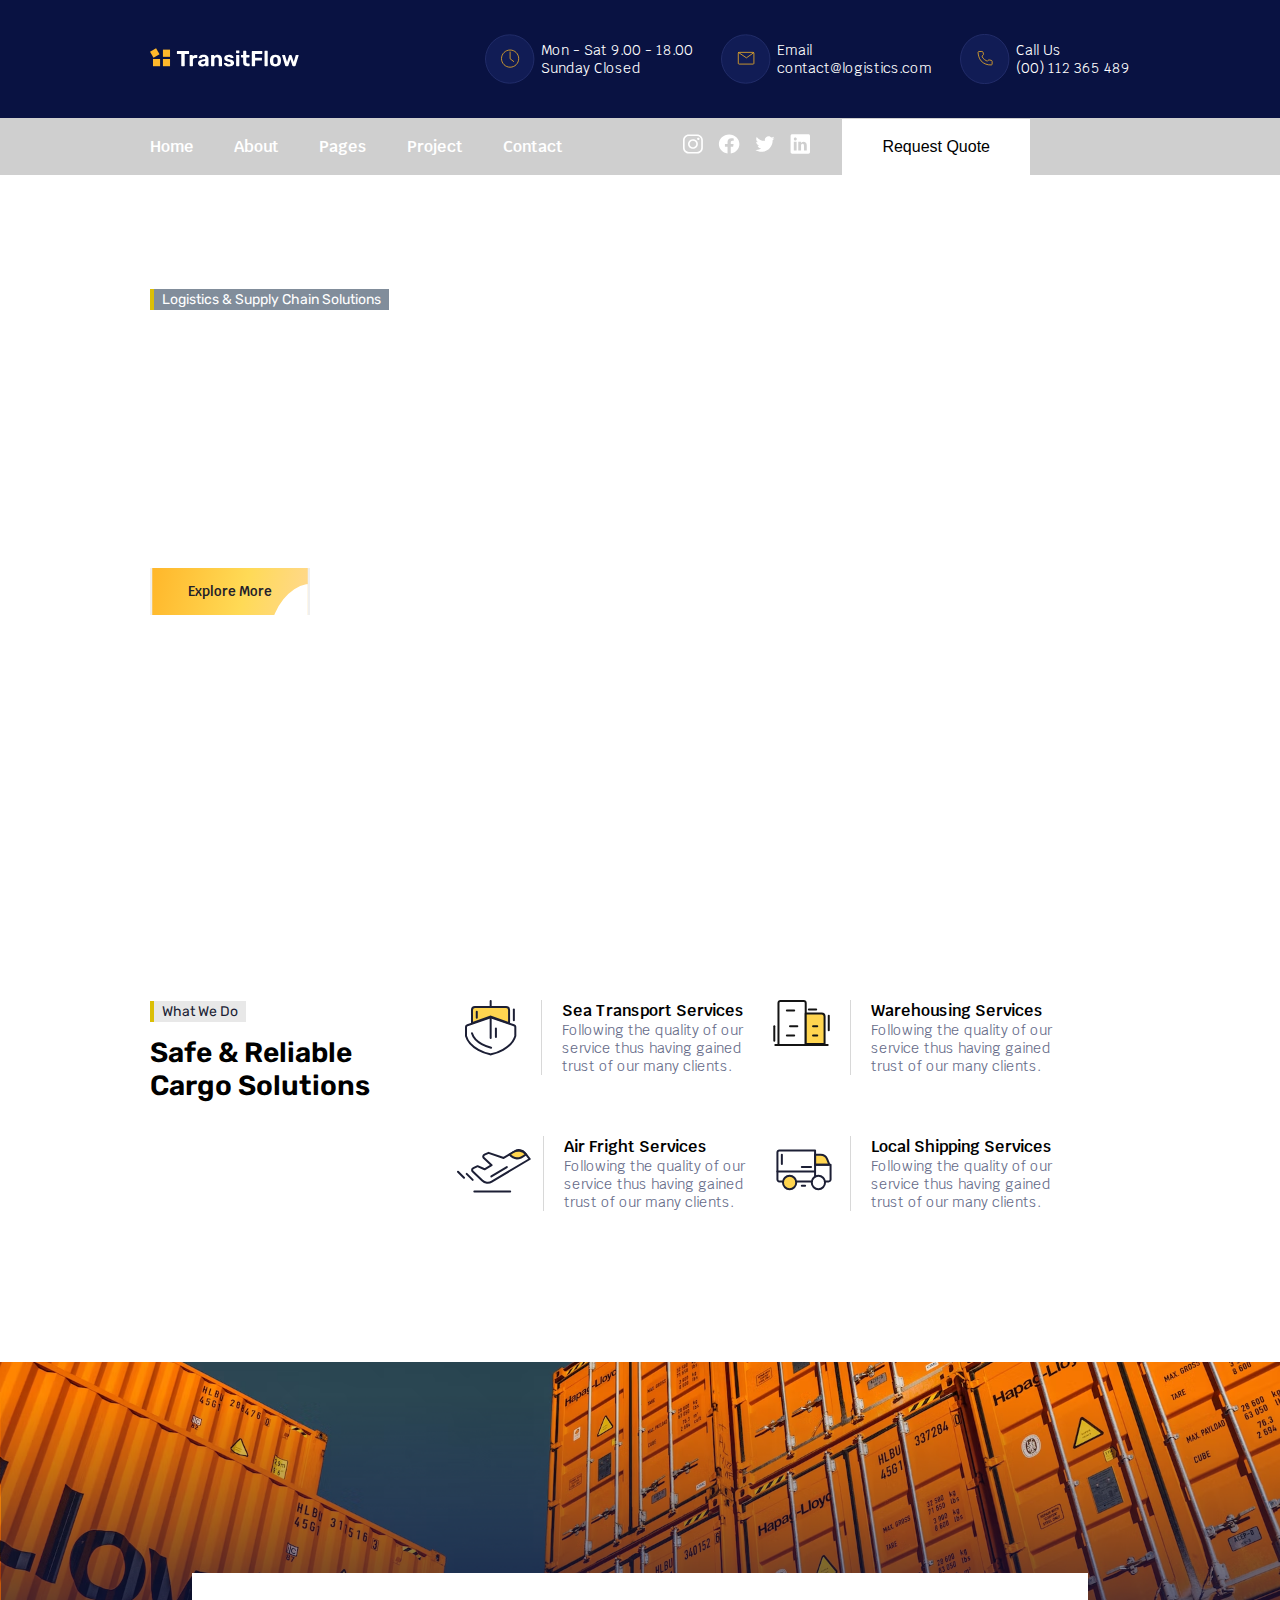
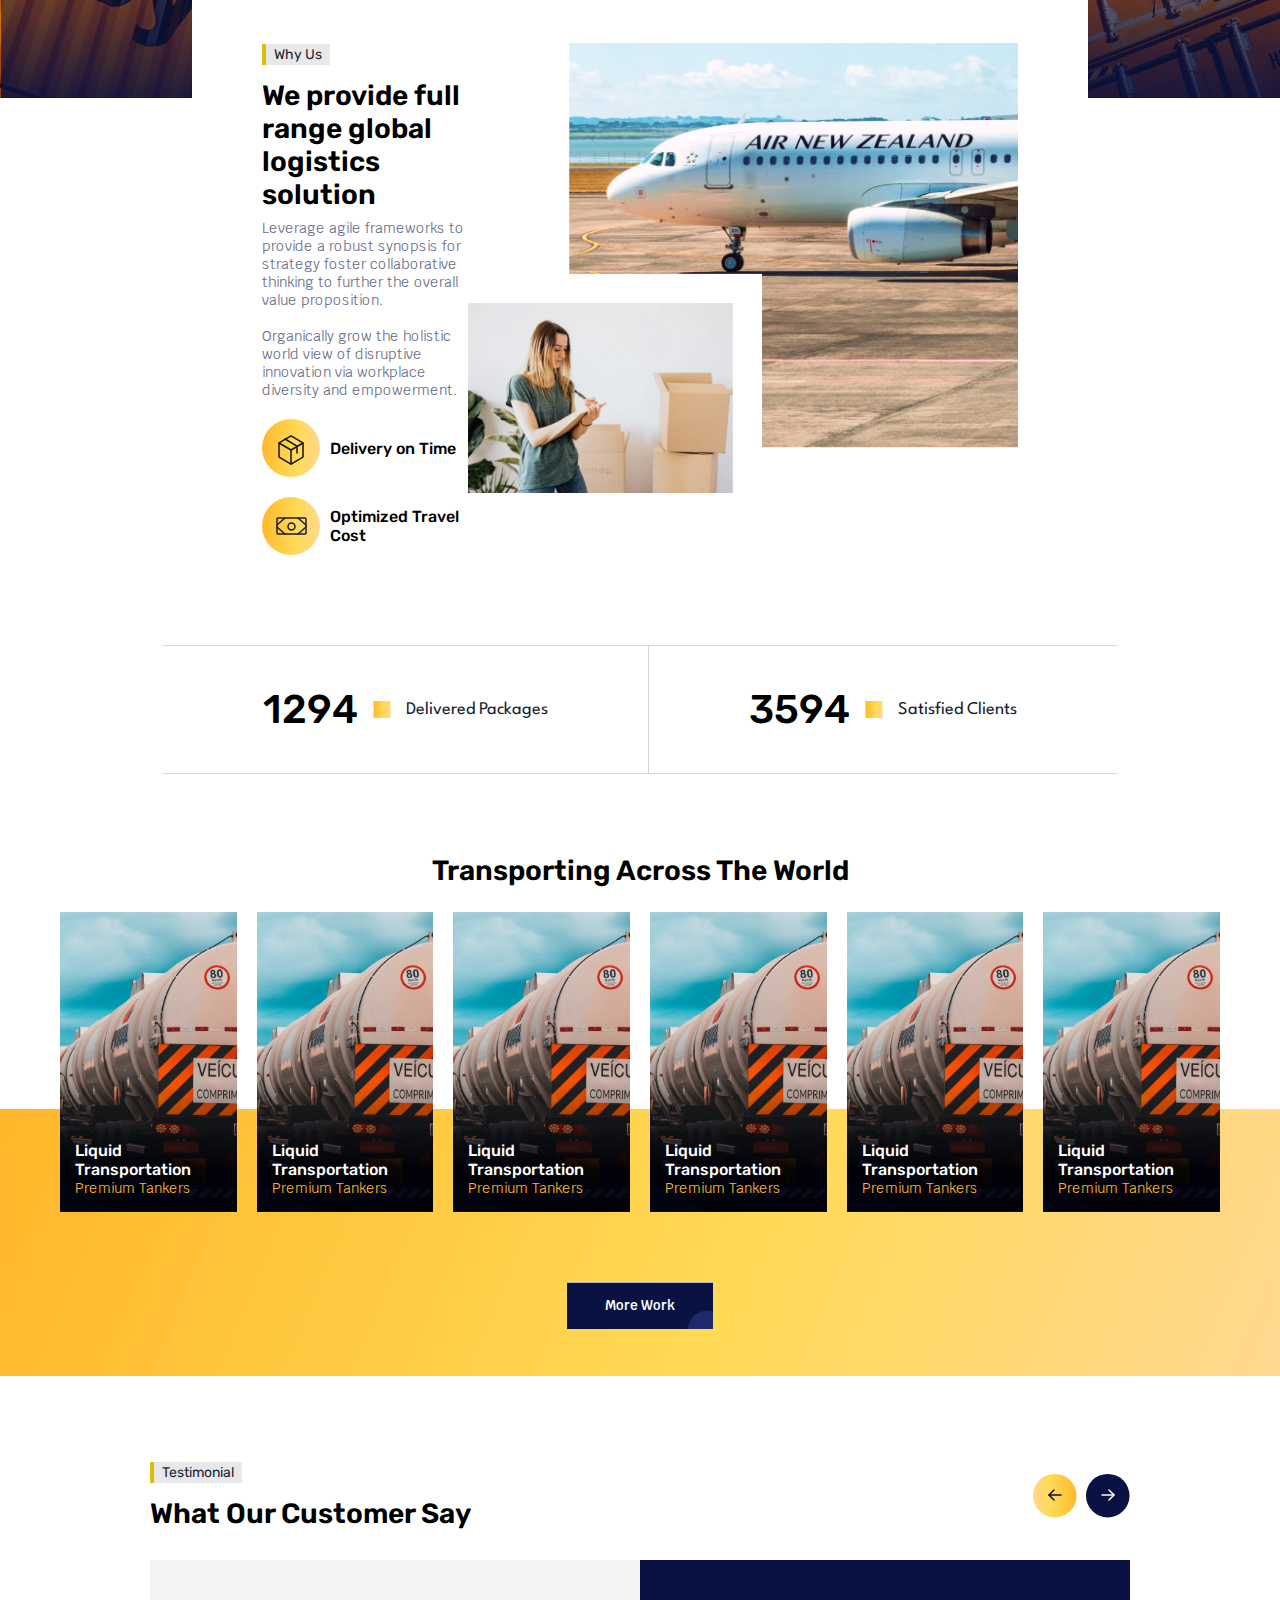
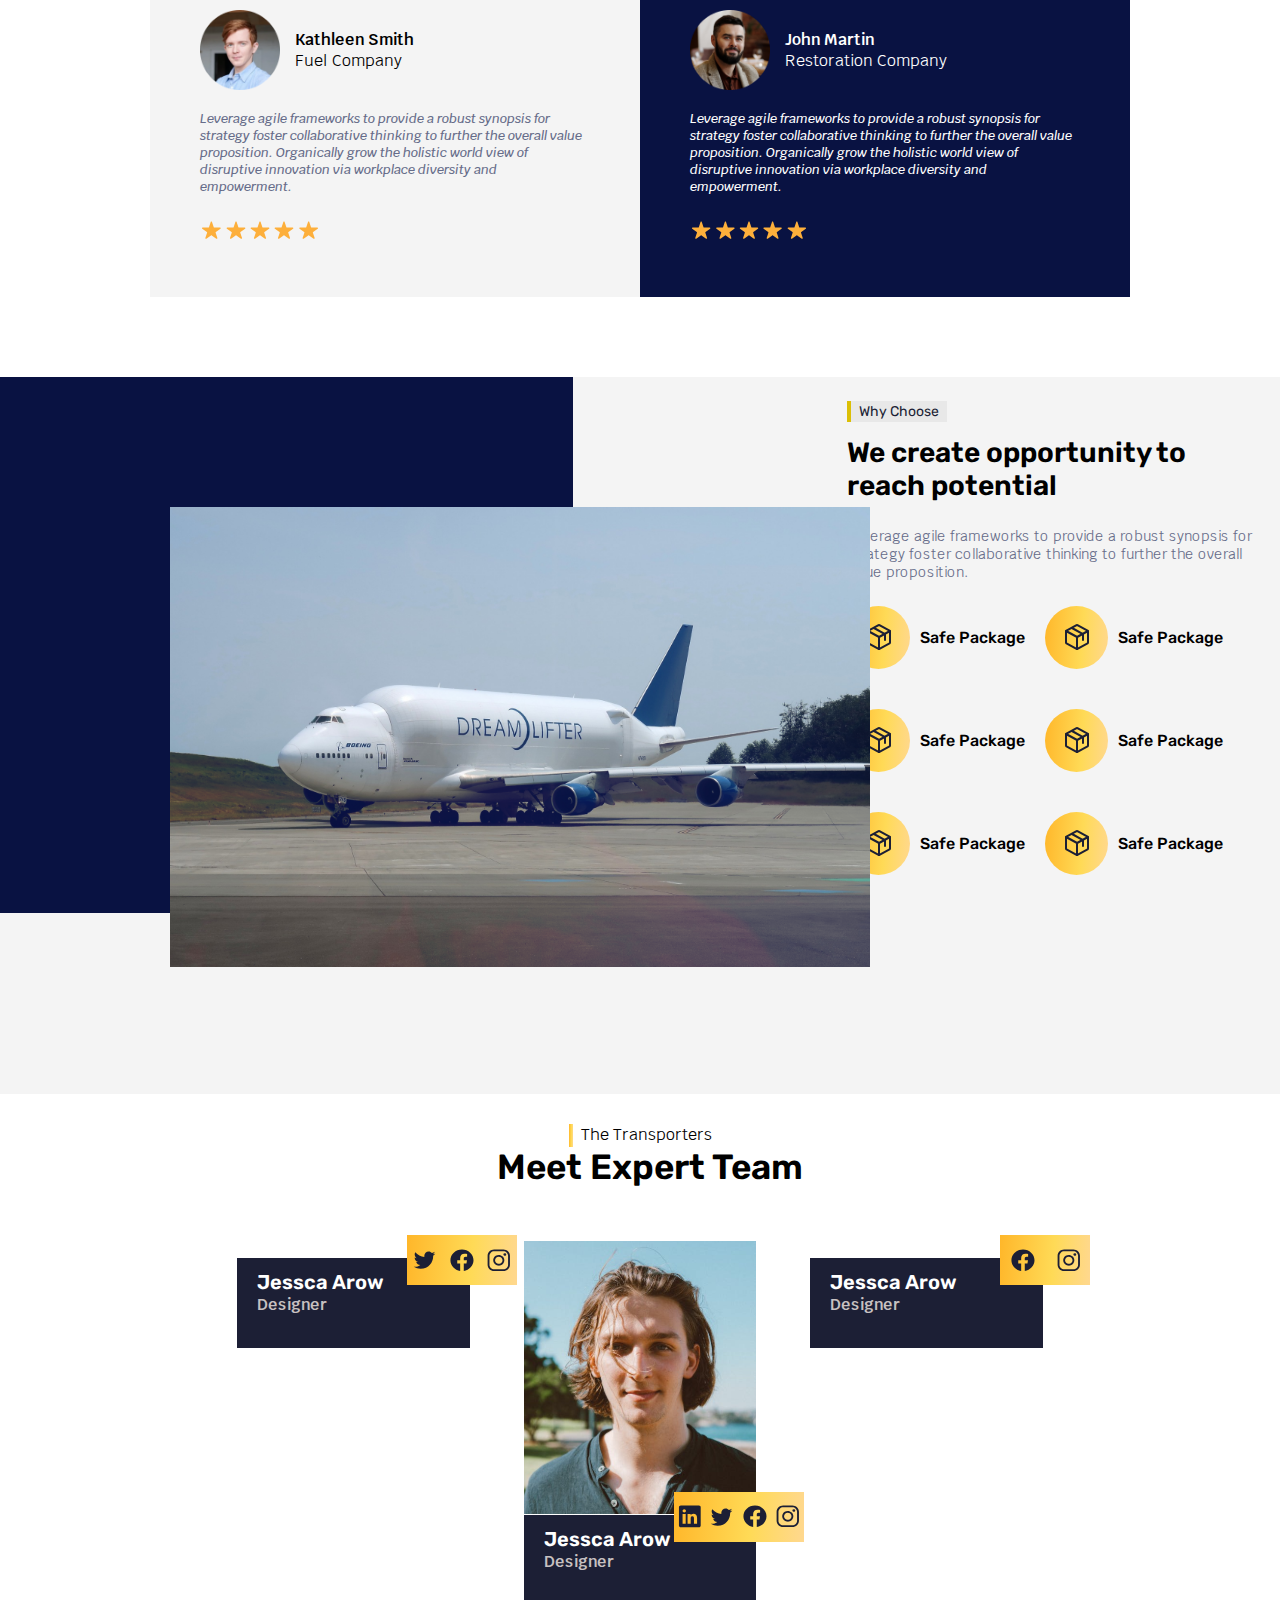
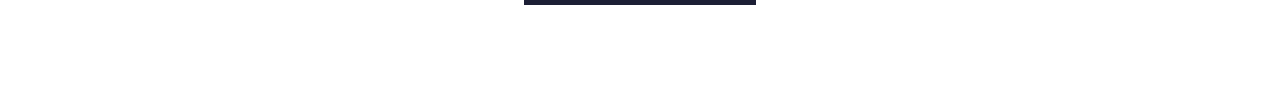
==== index.html @ 7dc68cf7 "Merge pull request #7 from sapayevf/sapayevf" ====
<!DOCTYPE html>
<html lang="en">
  <head>
    <meta charset="UTF-8" />
    <meta name="viewport" content="width=device-width, initial-scale=1.0" />
    <title>Transit Flow</title>
    <link rel="stylesheet" href="./styles/style.css" />
    <link rel="stylesheet" href="./styles/section-7.css" />
    <link
      rel="shortcut icon"
      href="../assets/icons/Logo_fav.svg"
      type="image/x-icon"
    />
  </head>
  <body>
    <header>
      <footer class="footer-1">
        <div class="container">
          <img width="150" src="./assets/images/Logo.svg" alt="" />
          <div class="footer-card">
            <div class="footer-card-item">
              <img width="50" src="./assets/icons/time_icon.svg" alt="" />
              <p class="primary-text">
                Mon - Sat 9.00 - 18.00 <br />
                Sunday Closed
              </p>
            </div>
            <div class="footer-card-item">
              <img width="50" src="./assets/icons/email_icon.svg" alt="" />
              <p class="primary-text">
                Email <br />
                contact@logistics.com
              </p>
            </div>
            <div class="footer-card-item">
              <img width="50" src="./assets/icons/tel_icon.svg" alt="" />
              <p class="primary-text">
                Call Us <br />
                (00) 112 365 489
              </p>
            </div>
          </div>
        </div>
      </footer>
    </header>
    <main>
      <section class="section-1">
        <footer class="footer-2">
          <div class="container">
            <nav>
              <a href="./index.html">Home</a>
              <a href="./pages/about.html">About</a>
              <a href="#">Pages</a>
              <a href="#">Project</a>
              <a href="#">Contact</a>
            </nav>
            <div class="nav-item">
              <div class="social-links">
                <a href=""><img src="./assets/icons/Instagram.svg" alt="" /></a>
                <a href=""><img src="./assets/icons/Facebook.svg" alt="" /></a>
                <a href=""><img src="./assets/icons/Twitter.svg" alt="" /></a>
                <a href=""><img src="./assets/icons/Linkdin.svg" alt="" /></a>
              </div>
              <button>Request Quote</button>
            </div>
          </div>
        </footer>
        <div class="container s1">
          <div class="title">
            <p class="s1-info">Logistics & Supply Chain Solutions</p>
            <h1>
              Your Gateway <br />
              to any Destination <br />
              in the World
            </h1>
            <p class="primary-text">
              In augue ligula, feugiat ut nulla consequat. Ut est lacus,
              molestie in arcu <br />
              no, iaculis vehicula ipsum. Nunc faucibus, nisl id dapibus
              finibus, enim <br />
              diam interdum nulla, sed laoreet risus lectus.
            </p>
            <button class="secondary-btn">Explore More</button>
          </div>
        </div>
      </section>
      <section class="section-2">
        <div class="container">
          <div class="s2-title">
            <p class="s1-info s2-info">What We Do</p>
            <h2>Safe & Reliable Cargo Solutions</h2>
          </div>
          <div class="s2-cards">
            <div class="s2-card">
              <img src="./assets/icons/ship.svg" alt="" />
              <div class="s2-card-title">
                <h4>Sea Transport Services</h4>
                <p style="color: #666c89" class="primary-text">
                  Following the quality of our service thus having gained trust
                  of our many clients.
                </p>
              </div>
            </div>
            <div class="s2-card">
              <img src="./assets/icons/services.svg" alt="" />
              <div class="s2-card-title">
                <h4>Warehousing Services</h4>
                <p style="color: #666c89" class="primary-text">
                  Following the quality of our service thus having gained trust
                  of our many clients.
                </p>
              </div>
            </div>
            <div style="gap: 10px" class="s2-card">
              <img src="./assets/icons/plan.svg" alt="" />
              <div class="s2-card-title">
                <h4>Air Fright Services</h4>
                <p style="color: #666c89" class="primary-text">
                  Following the quality of our service thus having gained trust
                  of our many clients.
                </p>
              </div>
            </div>
            <div class="s2-card">
              <img src="./assets/icons/gruz.svg" alt="" />
              <div class="s2-card-title">
                <h4>Local Shipping Services</h4>
                <p style="color: #666c89" class="primary-text">
                  Following the quality of our service thus having gained trust
                  of our many clients.
                </p>
              </div>
            </div>
          </div>
        </div>
      </section>
      <section class="section-3">
        <img class="s3-bgi" src="./assets/images/s3-bgi.png" alt="" /><br />
        <div class="s3-title">
          <div>
            <p class="s1-info s2-info">Why Us</p>
            <h2>We provide full range global logistics solution</h2>
            <p style="color: #666c89; margin-bottom: 20px" class="primary-text">
              Leverage agile frameworks to provide a robust synopsis for
              strategy foster collaborative thinking to further the overall
              value proposition. <br />
              <br />
              Organically grow the holistic world view of disruptive innovation
              via workplace diversity and empowerment.
            </p>
            <div class="s3-txt">
              <img src="./assets/icons/box.svg" alt="" />
              <p>Delivery on Time</p>
            </div>
            <div class="s3-txt">
              <img src="./assets/icons/money.svg" alt="" />
              <p>Optimized Travel Cost</p>
            </div>
          </div>
          <img width="550" src="./assets/images/s3-plane.png" alt="" />
        </div>
        <div class="clients">
          <div style="border-right: 1px solid #d4d4d4" class="clients-item">
            <h3>1294</h3>
            <img src="./assets/icons/Pattern.svg" alt="" />
            <p>Delivered Packages</p>
          </div>
          <div class="clients-item">
            <h3>3594</h3>
            <img src="./assets/icons/Pattern.svg" alt="" />
            <p>Satisfied Clients</p>
          </div>
        </div>
      </section>
      <section class="section-4">
        <h2 style="text-align: center; margin-bottom: 25px">
          Transporting Across The World
        </h2>
        <div class="s4-cards">
          <div class="from-pstn">
            <div class="s4-card">
              <h5>Liquid Transportation</h5>
              <p>Premium Tankers</p>
            </div>
          </div>
          <div class="from-pstn">
            <div class="s4-card">
              <h5>Liquid Transportation</h5>
              <p>Premium Tankers</p>
            </div>
          </div>
          <div class="from-pstn">
            <div class="s4-card">
              <h5>Liquid Transportation</h5>
              <p>Premium Tankers</p>
            </div>
          </div>
          <div class="from-pstn">
            <div class="s4-card">
              <h5>Liquid Transportation</h5>
              <p>Premium Tankers</p>
            </div>
          </div>
          <div class="from-pstn">
            <div class="s4-card">
              <h5>Liquid Transportation</h5>
              <p>Premium Tankers</p>
            </div>
          </div>
          <div class="from-pstn">
            <div class="s4-card">
              <h5>Liquid Transportation</h5>
              <p>Premium Tankers</p>
            </div>
          </div>
        </div>
        <button class="secondary-btn">More Work</button>
        <img class="s4-bgi" src="./assets/images/s4-bgi.svg" alt="" />
      </section>
      <section class="section-5">
        <div class="container">
          <div class="s5-title">
            <div>
              <p class="s1-info s2-info">Testimonial</p>
              <h2>What Our Customer Say</h2>
            </div>
            <img src="./assets/images/Aerrow.svg" alt="" />
          </div>
          <div class="s5-cards">
            <div style="background-color: #f4f4f4" class="s5-card">
              <div class="s5-card-title">
                <div class="s5-card-title-img">
                  <img width="80" src="./assets/images/kathleen.png" alt="" />
                  <div>
                    <h4>Kathleen Smith</h4>
                    <p>Fuel Company</p>
                  </div>
                </div>
              </div>
              <p class="s5-text">
                Leverage agile frameworks to provide a robust synopsis for
                strategy foster collaborative thinking to further the overall
                value proposition. Organically grow the holistic world view of
                disruptive innovation via workplace diversity and empowerment.
              </p>
              <img width="120" src="./assets/icons/Star.svg" alt="" />
            </div>
            <div style="color: #fff" class="s5-card">
              <div class="s5-card-title">
                <div class="s5-card-title-img">
                  <img width="80" src="./assets/images/john.png" alt="" />
                  <div>
                    <h4>John Martin</h4>
                    <p>Restoration Company</p>
                  </div>
                </div>
              </div>
              <p style="color: #fff" class="s5-text">
                Leverage agile frameworks to provide a robust synopsis for
                strategy foster collaborative thinking to further the overall
                value proposition. Organically grow the holistic world view of
                disruptive innovation via workplace diversity and empowerment.
              </p>
              <img width="118" src="./assets/icons/Star.svg" alt="" />
            </div>
          </div>
        </div>
      </section>
      <section class="section-6">
        <div class="containerr">
          <div class="s6-imgs">
            <img
              width="165%"
              height="100%"
              src="./assets/images/s5-bg.svg"
              alt=""
            />
            <img
              class="s6-plane"
              width="700"
              src="./assets/images/s5-plane.png"
              alt=""
            />
          </div>
          <div class="s6-title">
            <p class="s1-info s2-info">Why Choose</p>
            <h2>
              We create opportunity to <br />
              reach potential
            </h2>
            <p class="primary-text">
              Leverage agile frameworks to provide a robust synopsis for <br />
              strategy foster collaborative thinking to further the overall
              value proposition.
            </p>
            <div class="s6-icons">
              <div class="s3-txt">
                <img src="./assets/icons/package.svg" alt="" />
                <p>Safe Package</p>
              </div>
              <div class="s3-txt">
                <img src="./assets/icons/package.svg" alt="" />
                <p>Safe Package</p>
              </div>
              <div class="s3-txt">
                <img src="./assets/icons/package.svg" alt="" />
                <p>Safe Package</p>
              </div>
              <div class="s3-txt">
                <img src="./assets/icons/package.svg" alt="" />
                <p>Safe Package</p>
              </div>
              <div class="s3-txt">
                <img src="./assets/icons/package.svg" alt="" />
                <p>Safe Package</p>
              </div>
              <div class="s3-txt">
                <img src="./assets/icons/package.svg" alt="" />
                <p>Safe Package</p>
              </div>
            </div>
          </div>
        </div>
      </section>
      <section class="section-7">
        <div class="Team">
          <div class="navv-2">
            <img src="../assets/images/Pattern.svg" alt="" />
            <p class="van">The Transporters</p>
          </div>
          <div class="team">
            <b>Meet Expert Team</b>
          </div>
          <div class="team-1">
            <div class="team-2">
              <div class="team-3">
                <img src="../assets/images/jes-0.svg" alt="" />
              </div>
              <div class="team-4">
                <div class="team-5">
                  <h2 style="font-size: 20px">Jessca Arow</h2>
                  <b>Designer</b>
                </div>
                <div class="team-6">
                  <img src="../assets/images/jes-1.svg" alt="" />
                  <img src="../assets/images/jes-2.svg" alt="" />
                  <img src="../assets/images/jes-3.svg" alt="" />
                </div>
              </div>
            </div>
            <div class="team-2">
              <div class="team-3">
                <img src="../assets/images/Image-9.svg" alt="" />
              </div>
              <div class="team-4">
                <div class="team-5">
                  <h2 style="font-size: 20px">Jessca Arow</h2>
                  <b>Designer</b>
                </div>
                <div class="team-7">
                  <img src="../assets/images/In-0.svg" alt="" />
                  <img src="../assets/images/jes-1.svg" alt="" />
                  <img src="../assets/images/jes-2.svg" alt="" />
                  <img src="../assets/images/jes-3.svg" alt="" />
                </div>
              </div>
            </div>
            <div class="team-2">
              <div class="team-3">
                <img src="../assets/images/Photo-11.svg" alt="" />
              </div>
              <div class="team-4">
                <div class="team-5">
                  <h2 style="font-size: 20px">Jessca Arow</h2>
                  <b>Designer</b>
                </div>
                <div class="team-8">
                  <img src="../assets/images/jes-2.svg" alt="" />
                  <img src="../assets/images/jes-3.svg" alt="" />
                </div>
              </div>
            </div>
          </div>
        </div>
      </section>
    </main>
  </body>
</html>
---- styles/style.css ----
@import url(../styles/font.css);

:root {
    --footer-color: #091242;
    --primary-text : #fff;
}

* {
    padding: 0;
    margin: 0;
    box-sizing: border-box;
    text-decoration: none;
}

body {
    font-family: "Krub";
    font-weight: 400;
}

.container {
    max-width: 980px;
    margin: 0 auto;
}

.footer-1{
    padding: 34px 0;
    background-color: var(--footer-color);
}

.footer-1 .container {
    display: flex;
    align-items: center;
    justify-content: space-between;

}

.footer-card {
    display: flex;
    align-items: center;
    gap: 28px;
}

.footer-card-item {
    display: flex;
    align-items: center;
    gap: 6px;
}

.primary-text {
    color: var(--primary-text);
    font-size: 14px;
}

.section-1 {
    position: relative;
    height: calc(100vh - 118px);
    background-image: url(../assets/images/section1-bgi.png);
    background-position: center;
    background-size: cover;
    margin-bottom: 100px;
}

.footer-2 {
    position: relative;
    background-color: rgba(0, 0, 0, 0.188);
    padding: 18px 0;
}

.footer-2 .container {
    display: flex;
    align-items: center;
    justify-content: space-between;
}

nav {
    display: flex;
    align-items: center;
    gap: 40px;
}

nav a {
    font-weight: 600;
    font-size: 16px;
    color: var(--primary-text);
    transition: all 0.3s ease;
    cursor: pointer;
}

nav a:hover {
    color: var(--footer-color);
    transform: scale(1.05);
}

.nav-item {
    display: flex;
    align-items: center;
    gap: 30px;
}

.social-links {
    position: absolute;
    right: 470px;
    display: flex;
    align-items: center;
    gap: 15px;
}

.nav-item button {
    position: absolute;
    right: 250px;
    padding:19px 40px;
    border: none;
    background-color: #fff;
    cursor: pointer;
    font-size: 16px;
    font-weight:500;
}

.section-1 .title {
    position: absolute;
    top: 170px;
}

.s1-info {
    display: inline;
    padding: 2px 8px;
    border-left: 4px solid  #dbbf06;
    color: #fff;
    background: rgba(4, 28, 55, 0.5);
    font-family: "Rubik";
    font-weight: 400;
    font-size: 14px;
    margin-bottom: 8px;
}

h1 {
    color: #fff;
    font-family: "Rubik";
    font-weight: 700;
    font-size: 50px;
    margin-bottom: 5px;
}

.section-1 .primary-text {
    margin-bottom: 20px;
}
.secondary-btn {
    padding: auto;
    padding: 15px 38px;
    border: none;
    background-image: url(../assets/icons/bgc-btn.svg);
    background-position: center;
    background-size: cover;
    font-family: "Krub";
    font-weight: 600;
    color: #23212A;
    cursor: pointer;
}

.section-2 {
    margin-bottom: 100px;
}

.section-2 .container {
    display: flex;
    align-items: start;
    gap: 80px;
}

.s2-title {
    width: 90%;
}

.s2-cards {
    display: flex;
    align-items: start;
    flex-wrap: wrap;
    gap: 20px;
}

.s2-card {
    display: flex;
    align-items: start;
    width: 44%;
}

.s2-card-title {
    border-left: 1px solid #D8D8D8;
    padding-left: 20px;
}

.s2-info {
    background-color: #E8E8E8;
    color: #1C1F35;
    margin-bottom: 15px;
}
h2 {
    font-family: "Rubik";
    font-weight: 600;
    font-size: 28px;
    margin-top: 15px;
}

.s3-title h2 {
    margin-bottom: 8px;
}

.section-3 {
    margin-bottom: 80px;
}

.s3-bgi {
    width: 100%;
    z-index: -99;
    position: relative;
}

.section-3 .s2-info {
    display: inline;
}

.s3-title {
    position: relative;
    background-color: #ffffff;
    padding: 70px;
    display: flex;
    align-items: start;
    width: 70%;
    margin: 0 auto;
    margin-top: -130px;
    z-index: 1;
}

.s3-txt {
    display: flex;
    align-items: center;
    gap: 10px;
    margin-bottom: 20px;
}

.s3-txt p {
    font-family: "Rubik";
    font-weight: 500;
}

.clients {
    display: flex;
    align-items: center;
    justify-content: center;
    margin: 0 auto;
}

.clients-item {
    border-top: 1px solid #D4D4D4;
    border-bottom: 1px solid #D4D4D4;
    padding: 40px 100px;
    display: flex;
    align-items: center;
    gap: 15px;
}

.clients-item h3 {
    font-size: 40px;
    font-family: "Rubik";
    font-weight: 500;
}

.clients-item p {
    font-family: "League Spartan";
    font-size: 18px;
    color: #1C1F35;
}

.s4-cards {
    margin: 0 auto;
    padding: 0 60px;
    display: flex;
    align-items: center;
    gap: 20px;
    margin-bottom: 70px;
}

.from-pstn {
    width: 20%;
    position: relative;
}

.s4-card {
    padding: 15px;
    display: flex;
    flex-direction: column;
    justify-content: end;
    height: 300px;
    background-image: url(../assets/images/liquid.png);
    background-position: center;
    background-size: cover;
    transition: all 0.3s ease;
}

.s4-card:hover {
    transform: scale(1.07);
}

.s4-card h5 {
    color: white;
    font-family: "Rubik";
    font-size: 16px;
    font-weight: 500;
}

.s4-card p{
    color: #FFB629;
    font-size: 14px;
}

.section-4 button {
    display: block;
    position: relative;
    margin: 0 auto;
    z-index: 2;
    border: none;
    background-image: url(../assets/icons/blue-bg.svg);
    color: white;
    margin-bottom: -220px;
}

.s4-bgi {
    width: 100%;
    z-index: -1;
}

.section-5 {
    margin:80px 0;
}

.s5-title {
    display: flex;
    justify-content: space-between;
    margin-bottom: 30px;
}

.s5-cards {
    display: flex;
    align-items: center;
}

.s5-card {
    width: 50%;
    padding: 50px;
    background-color: #091242;
}

.s5-card-title-img {
    display: flex;
    align-items: center;
    gap: 15px;
    margin-bottom: 20px;
}

.s5-text {
    font-family: "Krub Italic";
    font-weight: 500;
    color: #666C89;
    font-size: 13px;
    margin-bottom: 25px;
}

.section-6 {
    position: relative;
    background-color: #f4f4f4;
    height: 717px;
}

.containerr {
    display: flex;
    align-items: center;
    justify-content: space-between;
    gap: 500px;
}

.s6-plane {
    position: absolute;
    top: 130px;
    left: 170px;
}

.s6-title {
    margin-right: 10px;
}

.section-6 h2 {
    margin-bottom: 25px;
}

.section-6 .primary-text {
    color: #666C89;
    margin-bottom: 25px;
}

.s6-icons {
    display: flex;
    align-items: center;
    flex-wrap: wrap;
    gap: 20px;
}
---- styles/section-7.css ----
.our img{
    width: 400px;
height: 420px;
left: -270px;
gap: 0px;
opacity: 0px;

}
.Ourr{
    width:374px;

margin-top: -10px;
gap: 35px;


}
.our-1{
    position: absolute;
    z-index: 1;
    margin-top: -207.5px;
    margin-left: 265px;
}
.our-1 img{
    
height: 128px;
top: 273px;
left: 232px;

gap: 0px;
opacity: 0px;

}
.our-2{
    position: absolute;
    z-index: 2;
    margin-top: -180px;
    margin-left: 279px;
}
.our-2 img{
    height:118px ;
}
.nav-3 b{
    font-family: Rubik;
font-size: 25px;
font-weight: 600;
line-height: 41.48px;
text-align: center;
color: rgba(28, 31, 53, 1);
}
.nav-3 p{
    font-family: Krub;
font-size: 14px;
color: rgba(102, 108, 137, 1);
font-weight: 500;
line-height: 24.24px;
text-align: left;

}
.nav-5{
    display: flex;
    align-items: center;
    justify-content: space-between;
}
.nav-5 button:hover{
    color: rgb(9, 22, 18);
    background-color: rgb(222, 232, 233);
    transition: all 0.4s;
}
.nav-5 button{
    padding: 10px 16px;
    border:  none;
    color:rgb(9, 12, 39);
    font-size: 15px;
    background-color: rgba(244, 244, 244, 1);
    cursor: pointer;
}
.Btn button{
    background-color: rgba(255, 184, 43, 1);
    cursor: pointer;
    color: rgba(255, 255, 255, 1);
}
.Btn button:hover{
      color: rgb(9, 22, 18);
    background-color: rgb(222, 232, 233);
    transition: all 0.4s;
}
.nav-4 p{
    font-size: 14px;
    color: rgba(102, 108, 137, 1);
}
.but button{
padding: 12px 25px;
border: none;
cursor: pointer;
margin-top: 20px;
background-color: rgba(31, 42, 105, 1);
color: rgba(255, 255, 255, 1);
}
.but button:hover{
    color: rgb(9, 22, 18);
    background-color: rgb(222, 232, 233);
    transition: all 0.4s;   
}
.service{
  
    width:55%;
    height: 80%;
    
}
.ser{
    display: flex;
    flex-direction: column;
    align-items: center;
    justify-content: center;
}
.navv-2{
    display: flex;
    gap: 8px;
}
.ser-1 b{
    font-family: Rubik;
font-size: 35px;
font-weight: 600;
line-height: 41.48px;
text-align: center;

}
.transport{
    display:flex;
    flex-wrap: wrap;
    align-items: center;
    justify-content: center;
   column-gap: 100px;
   row-gap: 20px;
    grid-template-columns: auto, auto, auto;
    width: 100%;
    height: 300px;
    margin-top: 25px;
   
}
.air{
    width:200px;
height:153px;



}
.air img{
    width: 49px;
height: 56px;
gap: 0px;
opacity: 0px;

}
.airr b{
    color: rgba(28, 31, 53, 1);
}
.airr p{
    margin-top: 5px;
    color: rgba(102, 108, 137, 1);
}
.Transport button{
    padding: 12px 25px;
    border: none;
   background-color: rgba(31, 42, 105, 1);
    color: rgba(255, 255, 255, 1);
  margin-top: -20px;
  cursor: pointer;
   
}
.Transport button:hover{
    color: rgb(9, 22, 18);
    background-color: rgb(222, 232, 233);
    transition: all 0.4s;   
}  

.section-7{
    display: flex;
    align-items: center;
    justify-content: center;
    width: 100vw;
    height: 600px;
    
}
.Team{
    display: flex;
    flex-direction: column;
   align-items: center;
    width: 70%;
    height: 90%;
    
}
.team b{
    font-family: Rubik;
font-size: 35px;
font-weight: 600;
line-height: 41.48px;
text-align: center;
margin-left: 20px;
}
.team-1{
    display: flex;
    align-items: center;
    justify-content: center;
    margin-top: 30px;
    gap: 54px;
    width: 100%;
    height: 100%;
}
.team-2{
    width: 26%;
    height: 90%;
    
}
.team-3 img{
    width: 100%;
   
}
.team-4{
    width: 100%;
    height: 10vh;
    margin-top: -4px;
    background-color: rgba(28, 31, 53, 1);
}
.team-5{
    margin-left: 20px;
    display: flex;
    flex-direction: column;

}
.team-5 h2{
    margin-top: 12px;
    color: rgba(255, 255, 255, 1);
}
.team-5 b{
  color: rgb(199, 193, 193);
}
.team-6{
    width: 110px;
    height: 50px;
    background: linear-gradient(94.06deg, #FFB629 -1.21%, #FFDA56 58.66%, #FFD7A6 116.84%);
position: absolute;
margin-top: -80px;
margin-left: 170px;
}
.team-6{
    display: flex;
    align-items: center;
    justify-content: space-around;
}
.team-7{
    display: flex;
    align-items: center;
    justify-content: space-around;
    width: 130px;
    position: absolute;
    margin-top: -80px;
    margin-left: 150px;
    height: 50px;
    background: linear-gradient(94.06deg, #FFB629 -1.21%, #FFDA56 58.66%, #FFD7A6 116.84%);
}
.team-8{
    display: flex;
    align-items: center;
    justify-content: space-around;
    width: 90px;
    position: absolute;
    margin-top: -80px;
    margin-left: 190px;
    height: 50px;
    background: linear-gradient(94.06deg, #FFB629 -1.21%, #FFDA56 58.66%, #FFD7A6 116.84%);
}

.Say{
    width: 50%;
    height: 80%;
    
}
.say{
    width: 100%;
    height: 70px;
   
}
.sayy{
    margin-top: 10px;
    display: flex;
    align-items: center;
    justify-content: space-between;
}
.sayy-0{
    display: flex;
    align-items: center;
    justify-content: center;
    column-gap: 5px;
    width: 70px;
    height: 40px;
   position: absolute;
   right:23.7%;
}
.sayy-1{
    display: flex;
    align-items: center;
    justify-content: center;
    width: 25px;
    height: 25px;
    border-radius: 50%;
    background: linear-gradient(94.06deg, #FFB629 -1.21%, #FFDA56 58.66%, #FFD7A6 116.84%);
    cursor: pointer;

}
.sayy-1 img{
    width: 40%;
    height: 40%;

}
.sayy-2 img{
    width: 40%;
    height: 40%;
}
.sayy-2{
    display: flex;
    align-items: center;
    justify-content: center;
    width: 25px;
    height: 25px;
    border-radius: 50%;
    cursor: pointer;
    background-color: rgba(9, 18, 66, 1);  
}
.sayy b{
    font-family: Rubik;
font-size: 35px;
font-weight: 600;
line-height: 41.48px;
text-align: left;
margin-top: 16px;

}
.say-1{
    display: flex;
    width: 100%;
    height: 75%;
   
    margin-top: 35px;
}
.say-2{
    width: 50%;
    display: flex;
    align-items: center;
    justify-content: center;
    height: 100%;
    
}
.say-3{
    width: 50%;
    height: 100%;
    
    background-color: rgba(9, 18, 66, 1);
}
.Fuel{
    width:90%;
    height: 90%;
    
}
.fuel{
    display: flex;
    align-items: center;
    justify-content: center;
    margin-top: 19px;
    
}
.fuel-1{
    display: flex;
    align-items: center;
    justify-content: space-between;
    gap: 10px;
    
}
.fuell{
    width: 90%;
   height: 240px;
    
}
.fuel-2{
    display: flex;
    flex-direction: column;
    margin-top: 3px;
    margin-left: -25px;
}
.fuep b{
 color: rgba(255, 255, 255, 1);
}
.fuel-3{
    display: flex;
    align-items: center;
    justify-content: center;
    width: 50px;
    height: 50px;
    
    border-radius: 50%;
    background: linear-gradient(94.06deg, #FFB629 -1.21%, #FFDA56 58.66%, #FFD7A6 116.84%);

}
.fu{
    margin-top: 10px;
    width: 100%;
}
.fuu{
    margin-top: 16px;
}
.say-3{
    display: flex;
    align-items: center;
    justify-content: center;
}
.feup b{
    color: rgba(255, 255, 255, 1);
}
.fuel h2{
    font-family: Krub;
font-size: 16px;
font-weight: 500;
line-height: 24.24px;
text-align: left;

    color: rgba(255, 255, 255, 1);
}
.foot p{
    color: rgba(255, 255, 255, 1);
}
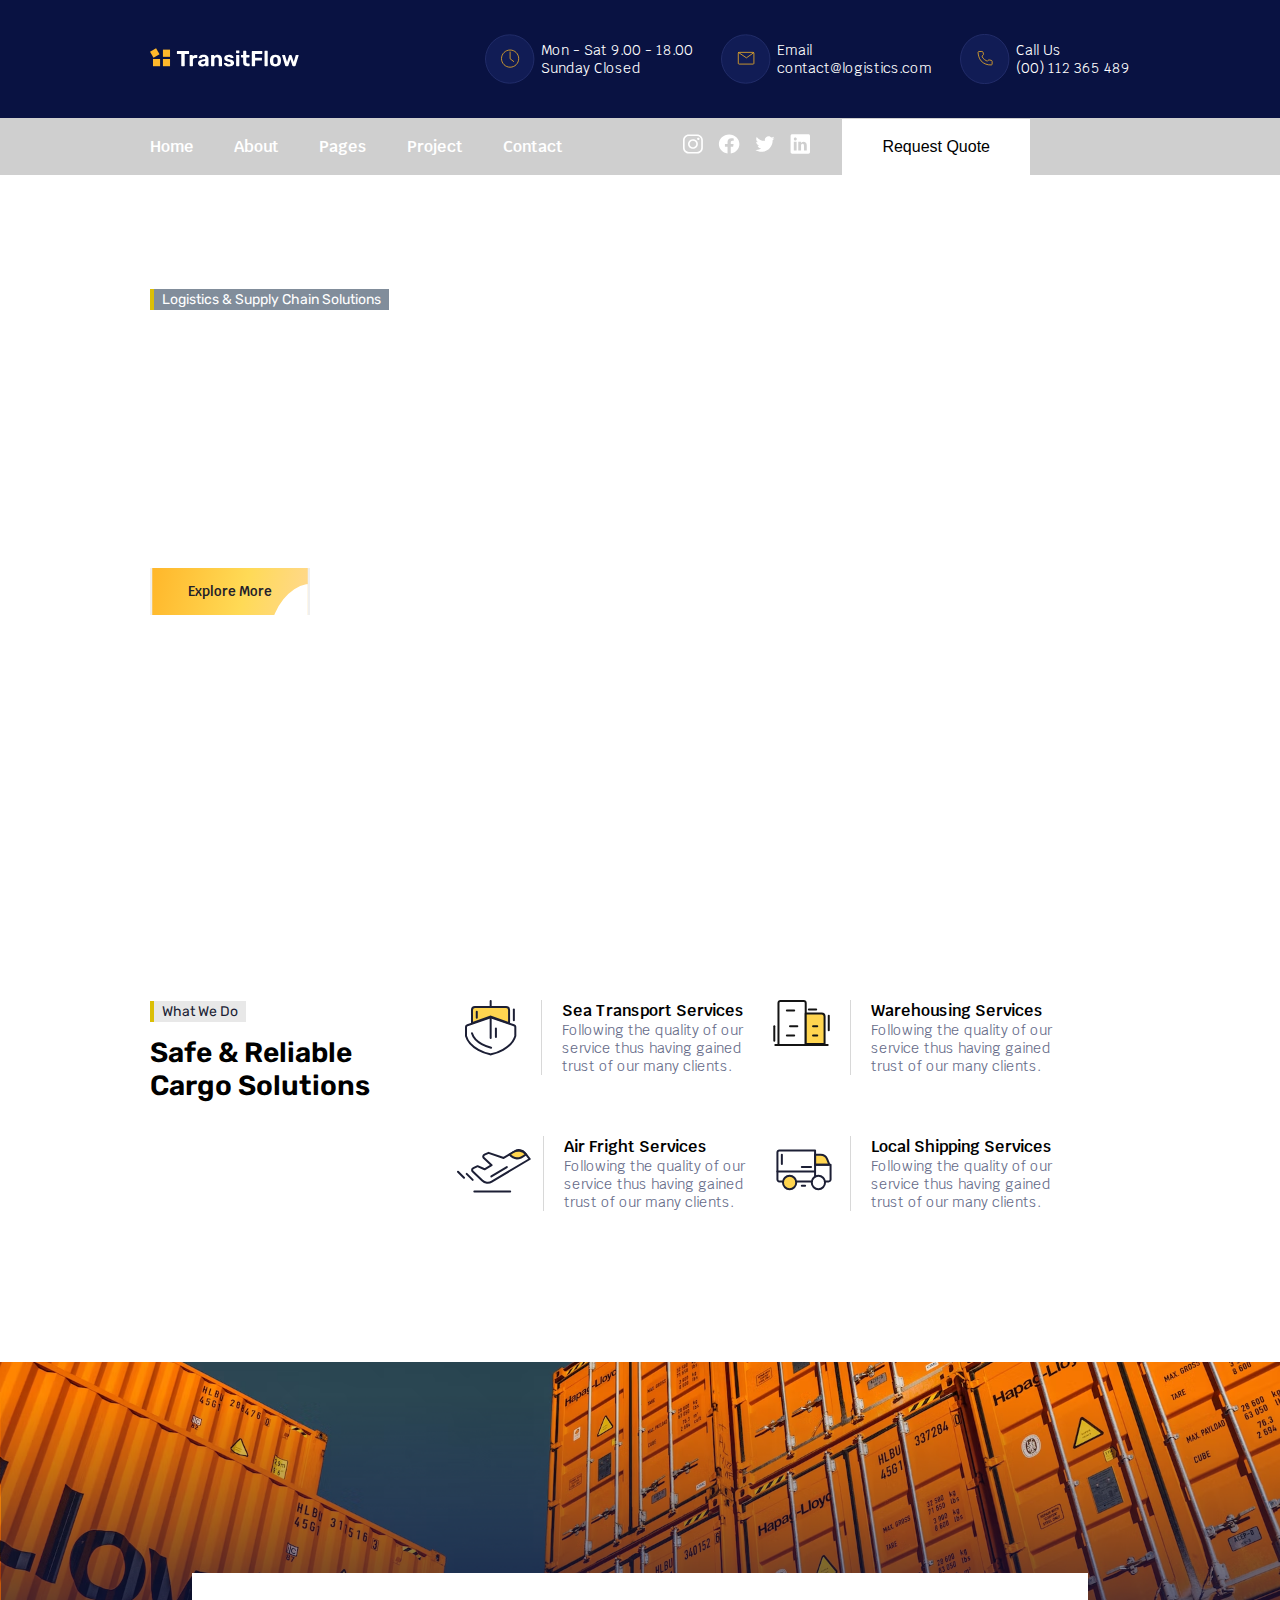
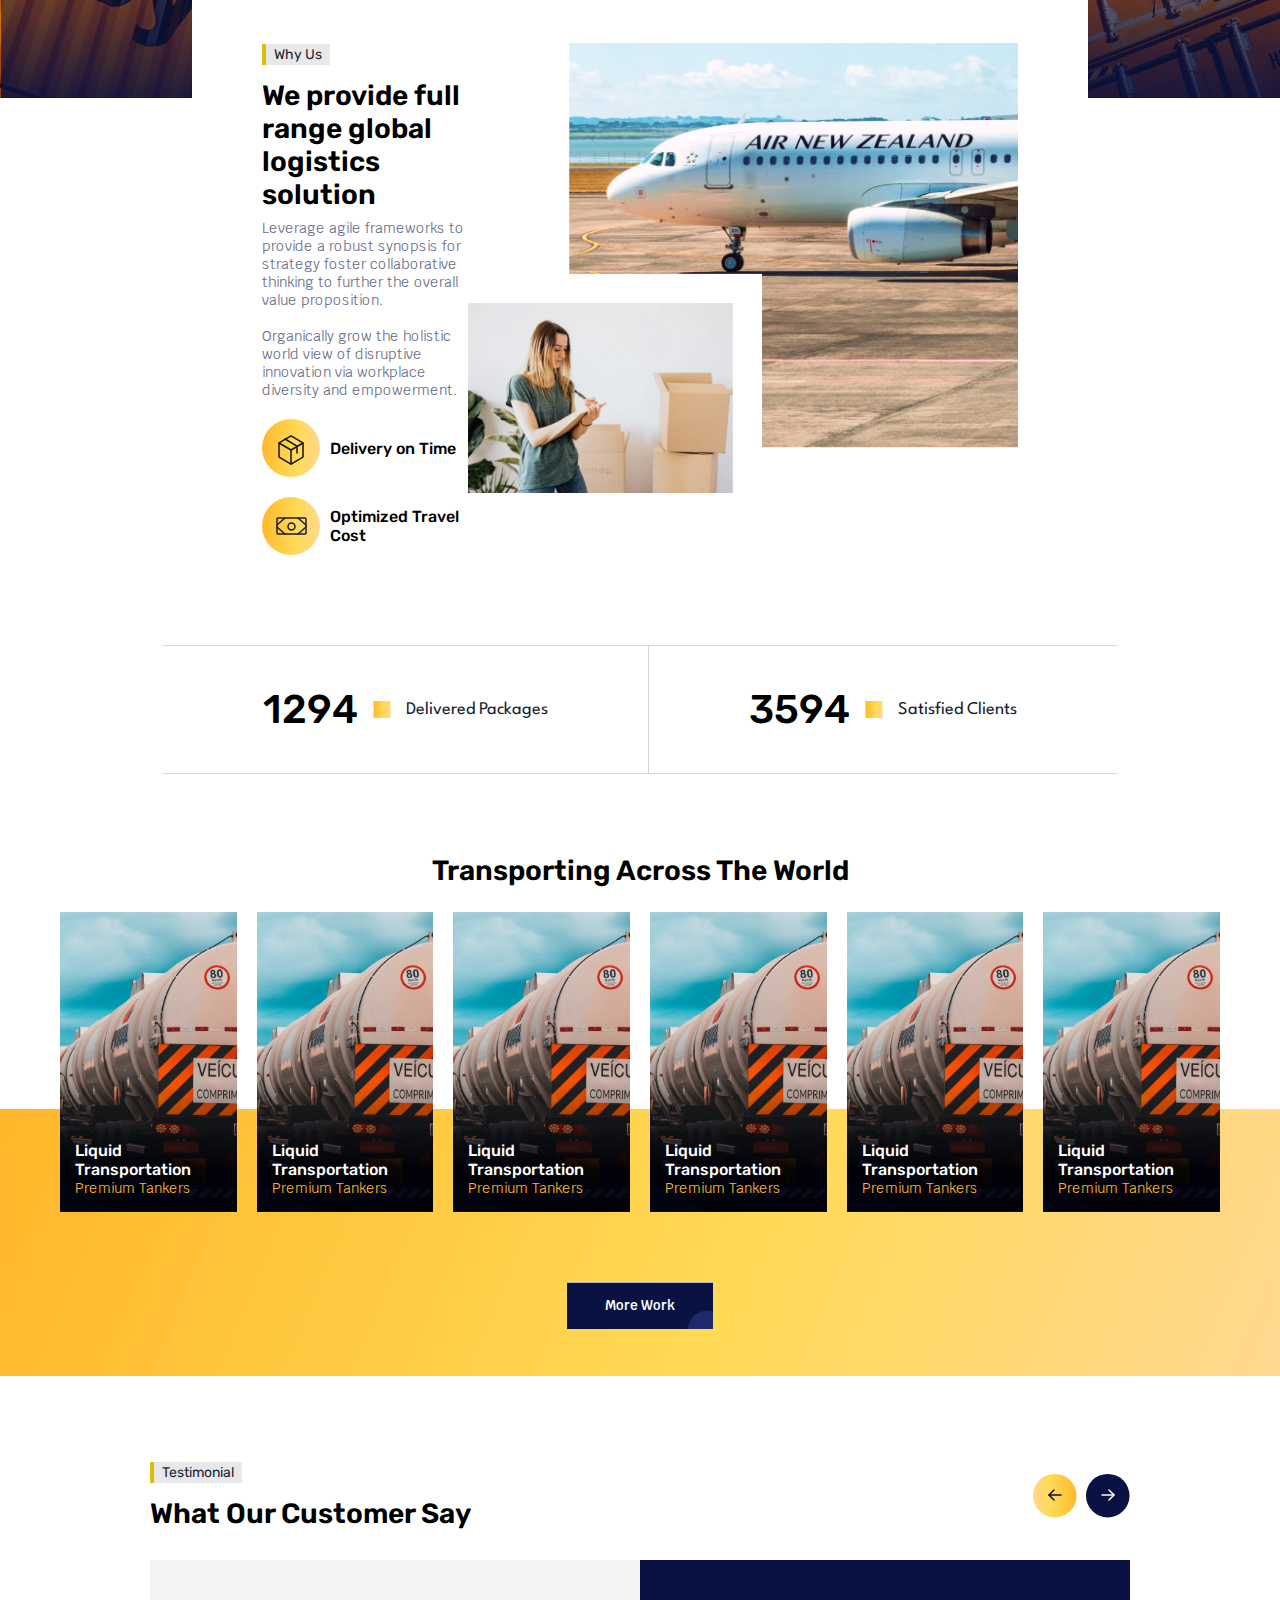
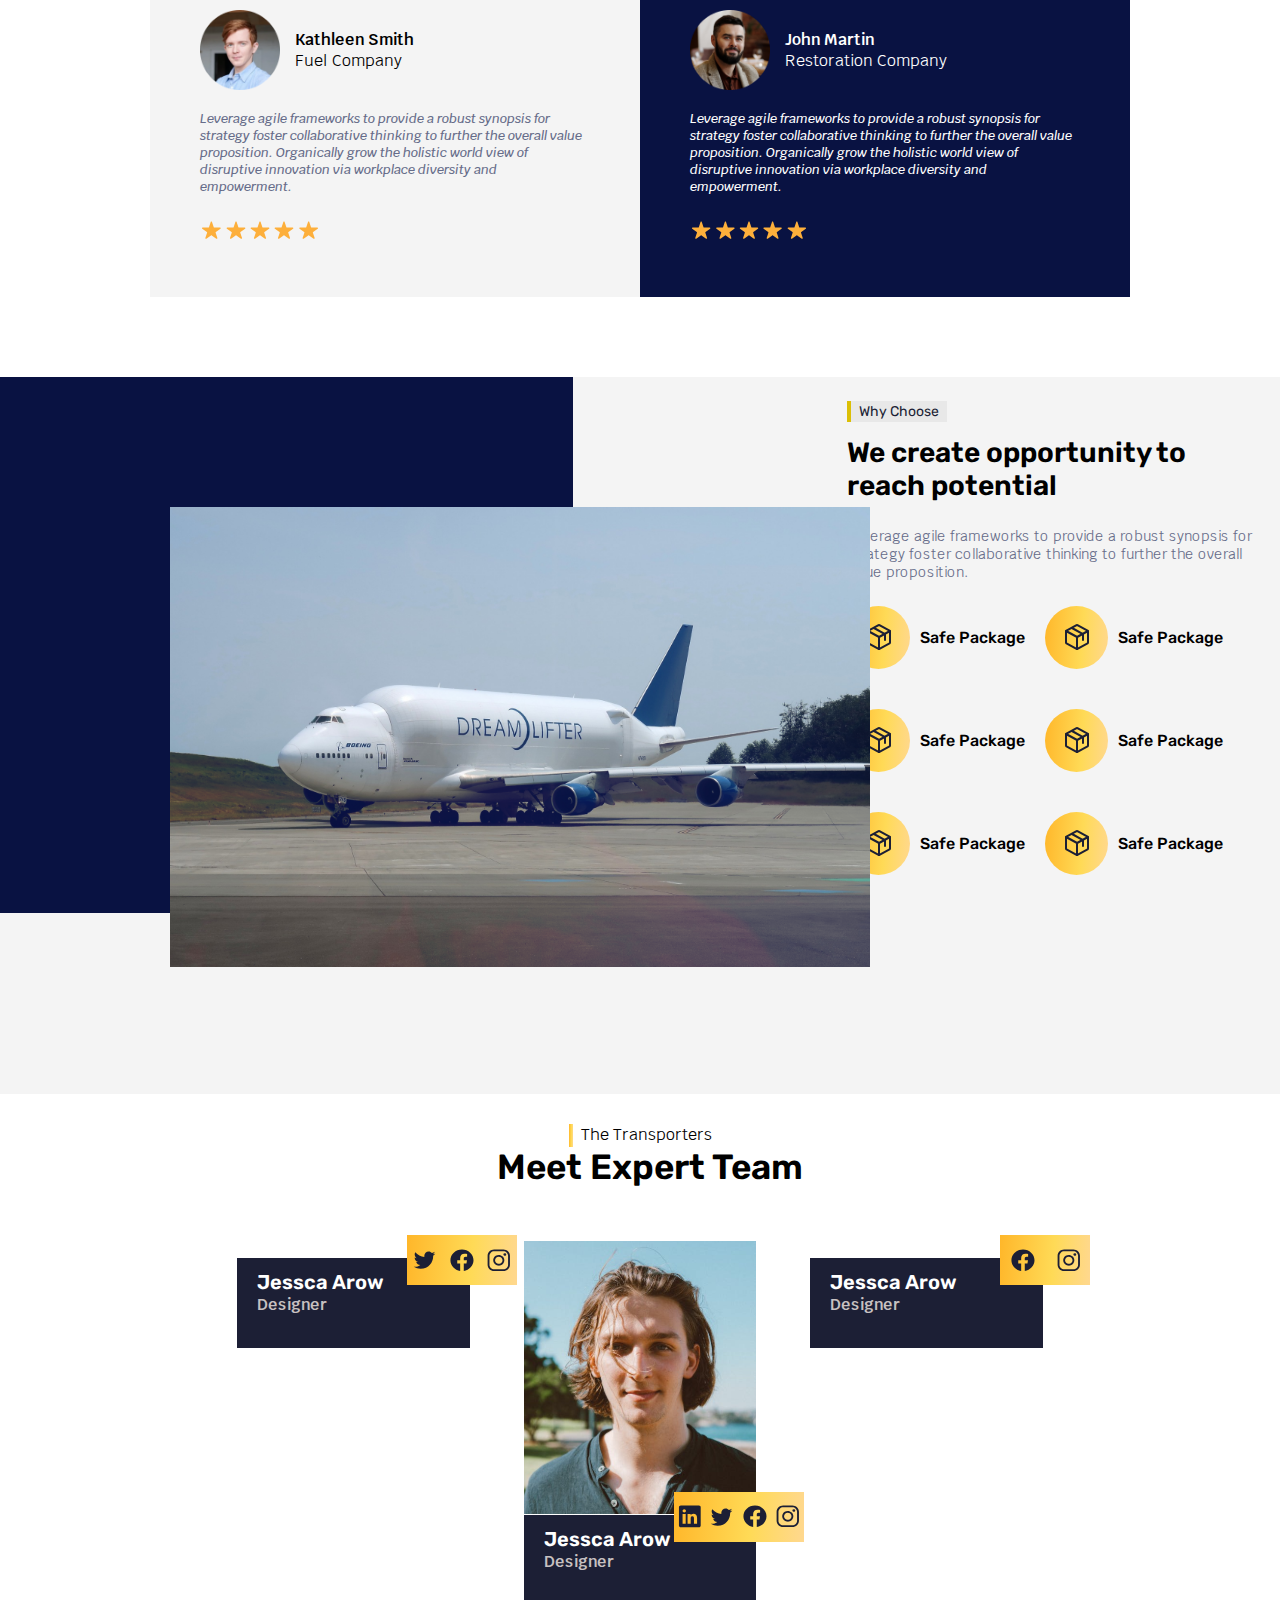
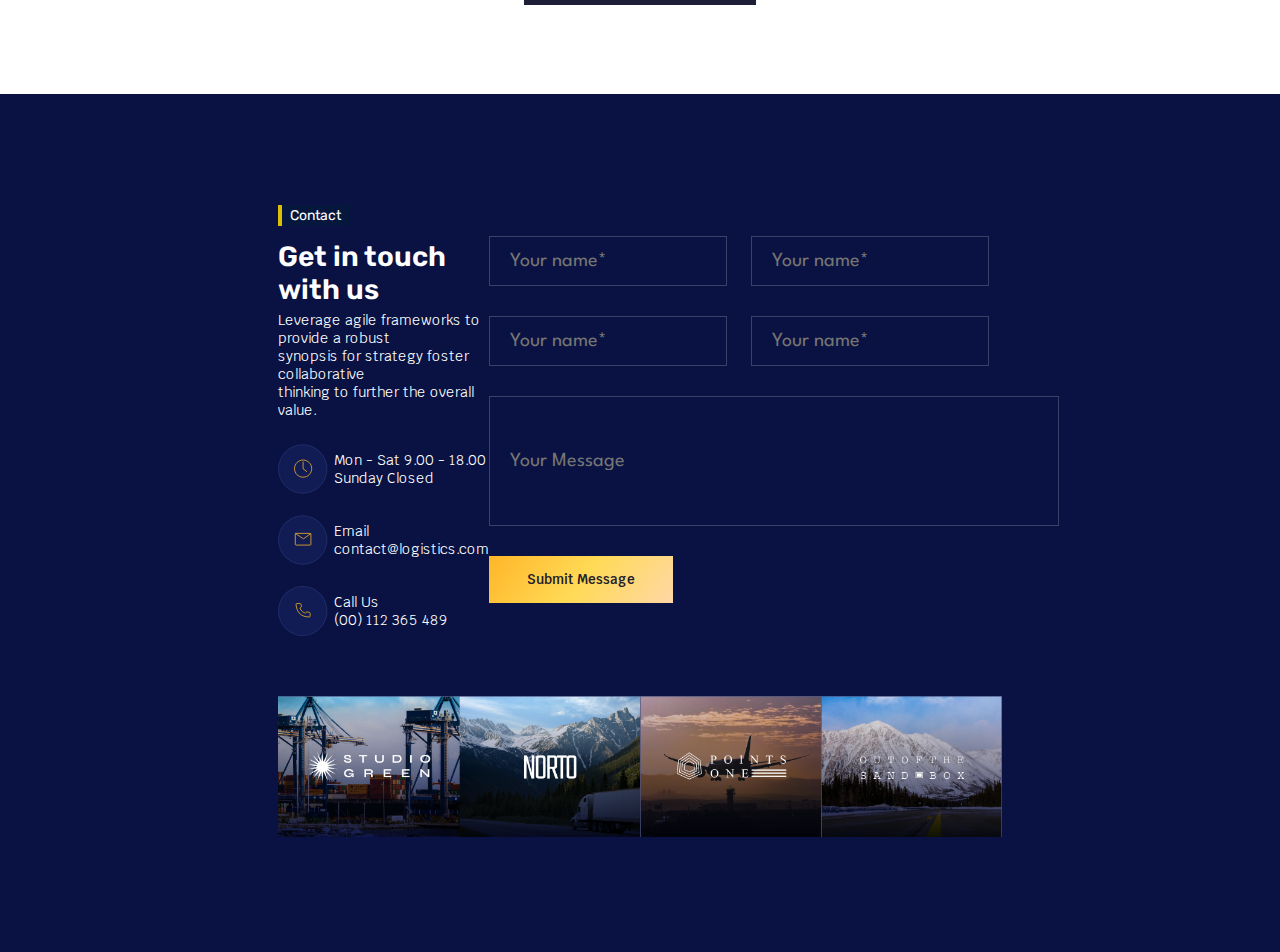
==== commit 5bff5da1: "Merge pull request #8 from sapayevf/sapayevf" ====
--- a/index.html
+++ b/index.html
@@ -383,6 +383,62 @@
           </div>
         </div>
       </section>
+      <section class="section-8">
+        <footer class="s8-footer">
+          <div class="s8-footer-main">
+            <div class="s8-footer-title">
+              <p class="s1-info">Contact</p>
+              <h2 style="color: #fff; margin-bottom: 5px">
+                Get in touch with us
+              </h2>
+              <p style="margin-bottom: 25px" class="primary-text">
+                Leverage agile frameworks to provide a robust <br />
+                synopsis for strategy foster collaborative <br />
+                thinking to further the overall value.
+              </p>
+              <div class="footer-card-item">
+                <img width="50" src="./assets/icons/time_icon.svg" alt="" />
+                <p class="primary-text">
+                  Mon - Sat 9.00 - 18.00 <br />
+                  Sunday Closed
+                </p>
+              </div>
+              <br />
+              <div class="footer-card-item">
+                <img width="50" src="./assets/icons/email_icon.svg" alt="" />
+                <p class="primary-text">
+                  Email <br />
+                  contact@logistics.com
+                </p>
+              </div>
+              <br />
+              <div class="footer-card-item">
+                <img width="50" src="./assets/icons/tel_icon.svg" alt="" />
+                <p class="primary-text">
+                  Call Us <br />
+                  (00) 112 365 489
+                </p>
+              </div>
+            </div>
+            <form>
+              <input class="main-input" type="text" placeholder="Your name*" />
+              <input class="main-input" type="text" placeholder="Your name*" />
+              <br />
+              <input class="main-input" type="text" placeholder="Your name*" />
+              <input class="main-input" type="text" placeholder="Your name*" />
+              <br />
+              <input
+                class="main-input your-m"
+                type="text"
+                placeholder="Your Message"
+              />
+              <br>
+              <button class="secondary-btn">Submit Message</button>
+            </form>
+          </div>
+          <img width="100%" src="./assets/images/Client Logo.png" alt="">
+        </footer>
+      </section>
     </main>
   </body>
 </html>
--- a/styles/style.css
+++ b/styles/style.css
@@ -15,6 +15,7 @@
 body {
     font-family: "Krub";
     font-weight: 400;
+    overflow-x: hidden;
 }
 
 .container {
@@ -403,3 +404,40 @@
     flex-wrap: wrap;
     gap: 20px;
 }
+
+.section-8 .s8-footer {
+    padding: 110px 278px;
+    background-color: #091242;
+}
+
+.s8-footer-main {
+    display: flex;
+    align-items: center;
+    justify-content: space-between;
+    margin-bottom: 60px;
+}
+
+.main-input {
+    background-color: transparent;
+    border: 1px solid rgba(255, 255, 255, 0.2);
+    color: #fff;
+    font-family: "League Spartan";
+    font-size: 20px;
+    padding: 15px 0;
+    padding-left: 20px;
+    margin-bottom: 30px;
+    margin-right: 20px;
+}
+
+.your-m {
+    width: 570px;
+    height: 130px;
+    padding-left: 20px;
+    padding-top: 15px;
+    text-align: start;
+}
+
+.s8-footer .secondary-btn {
+    background: linear-gradient(127deg, #ffb629 0%, #ffda56 50.72%, #ffd7a6 100%);
+}
+
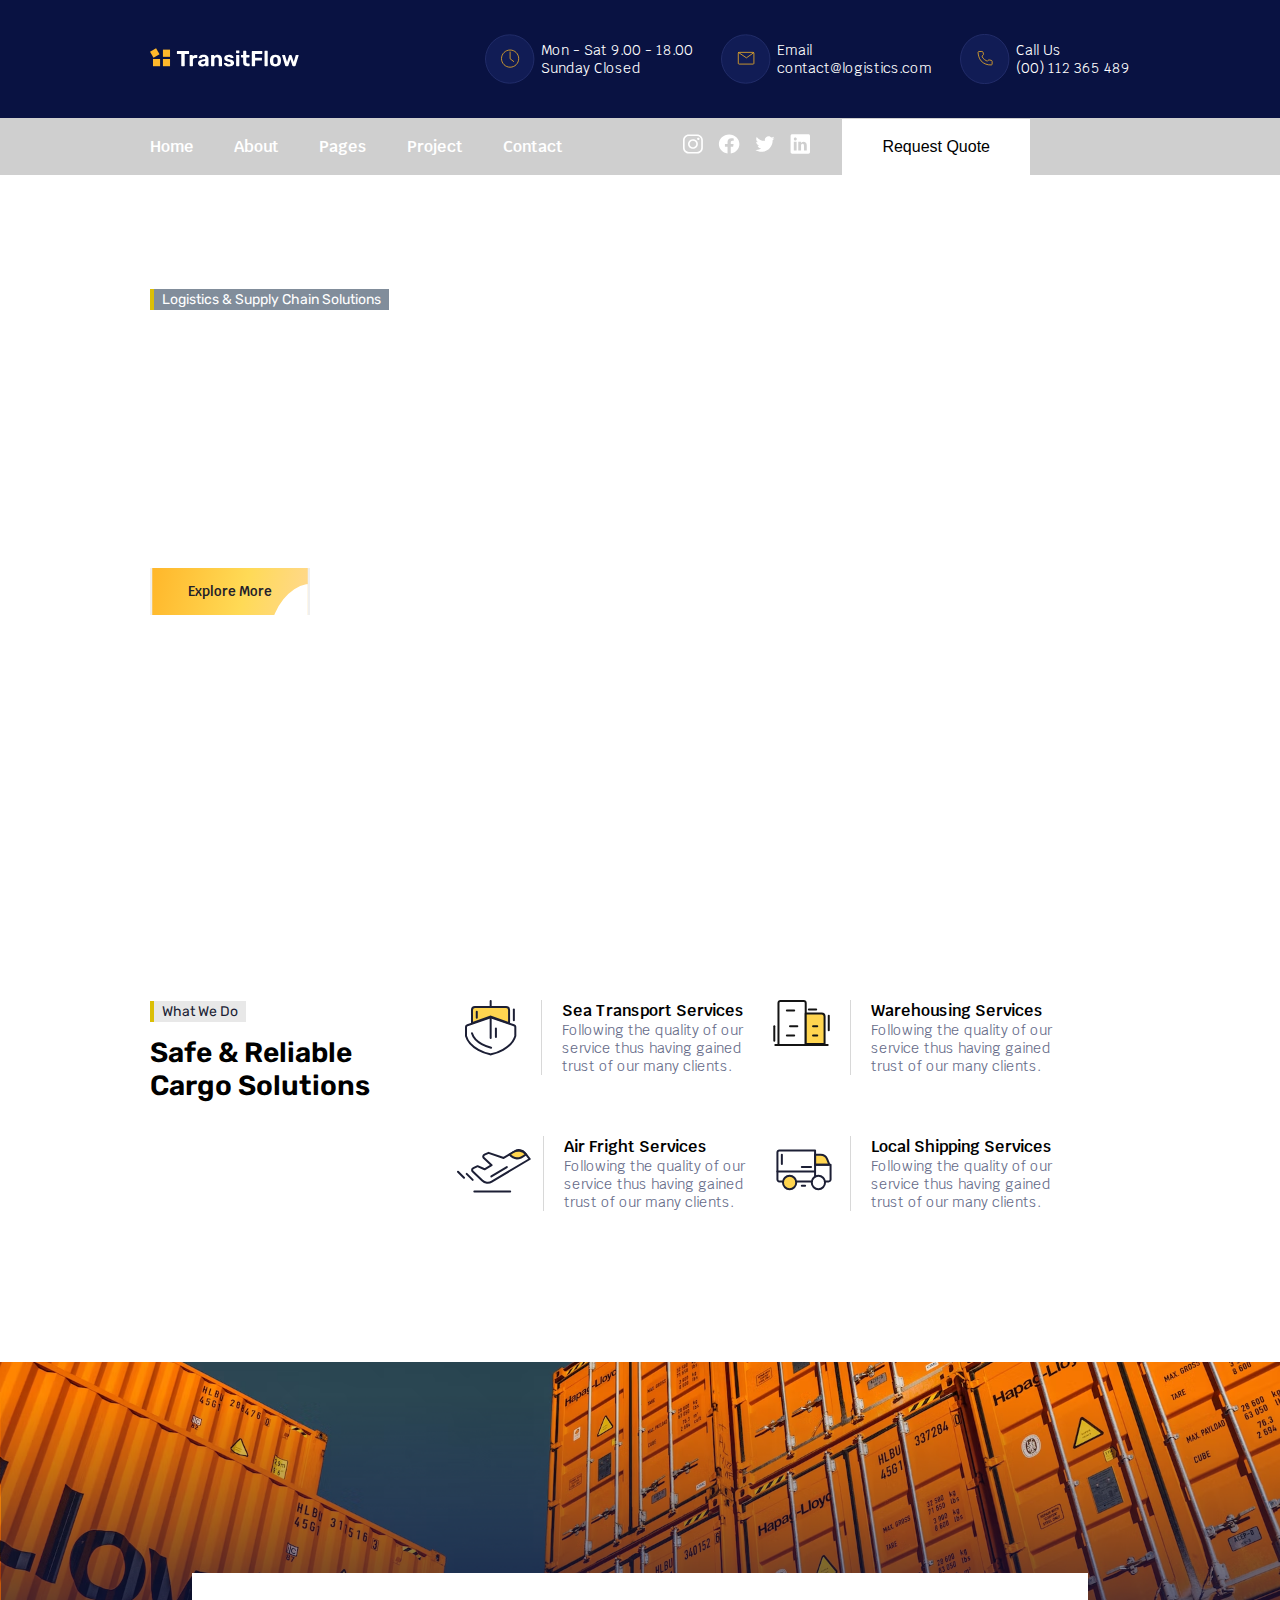
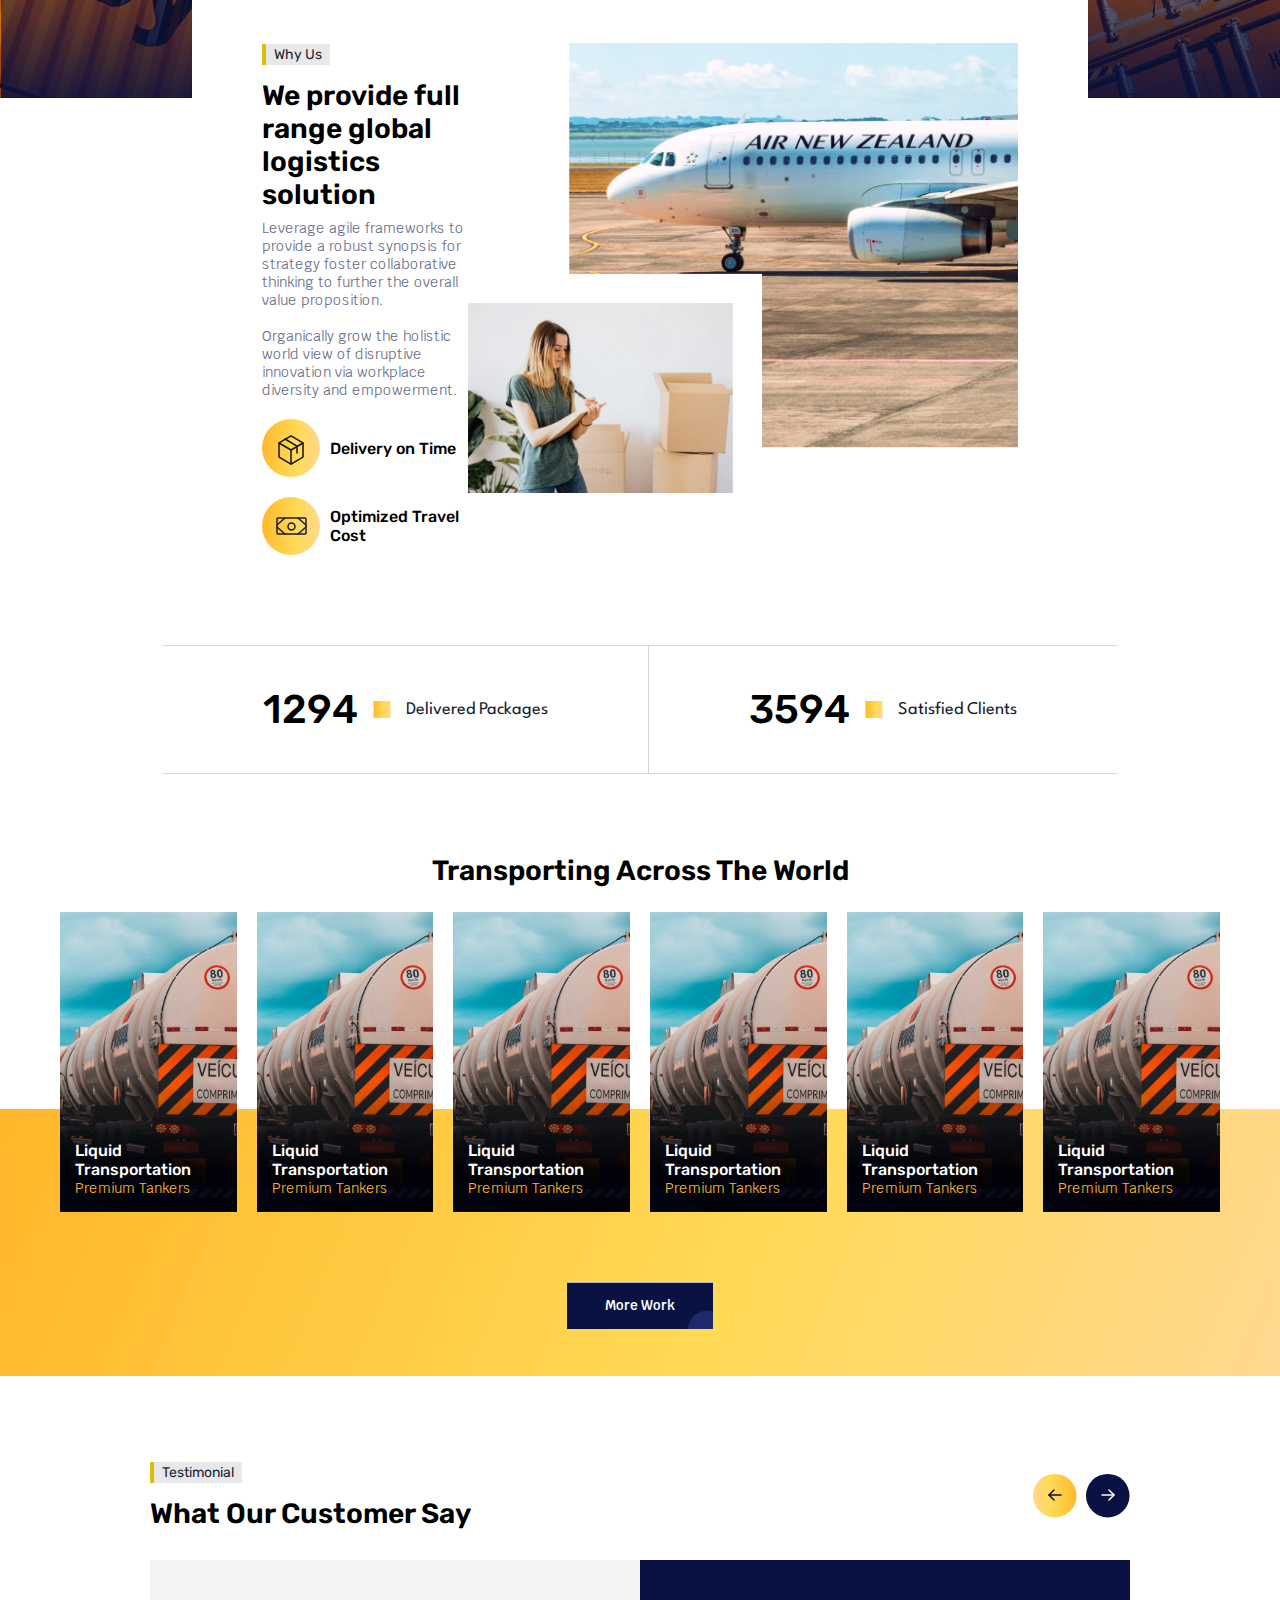
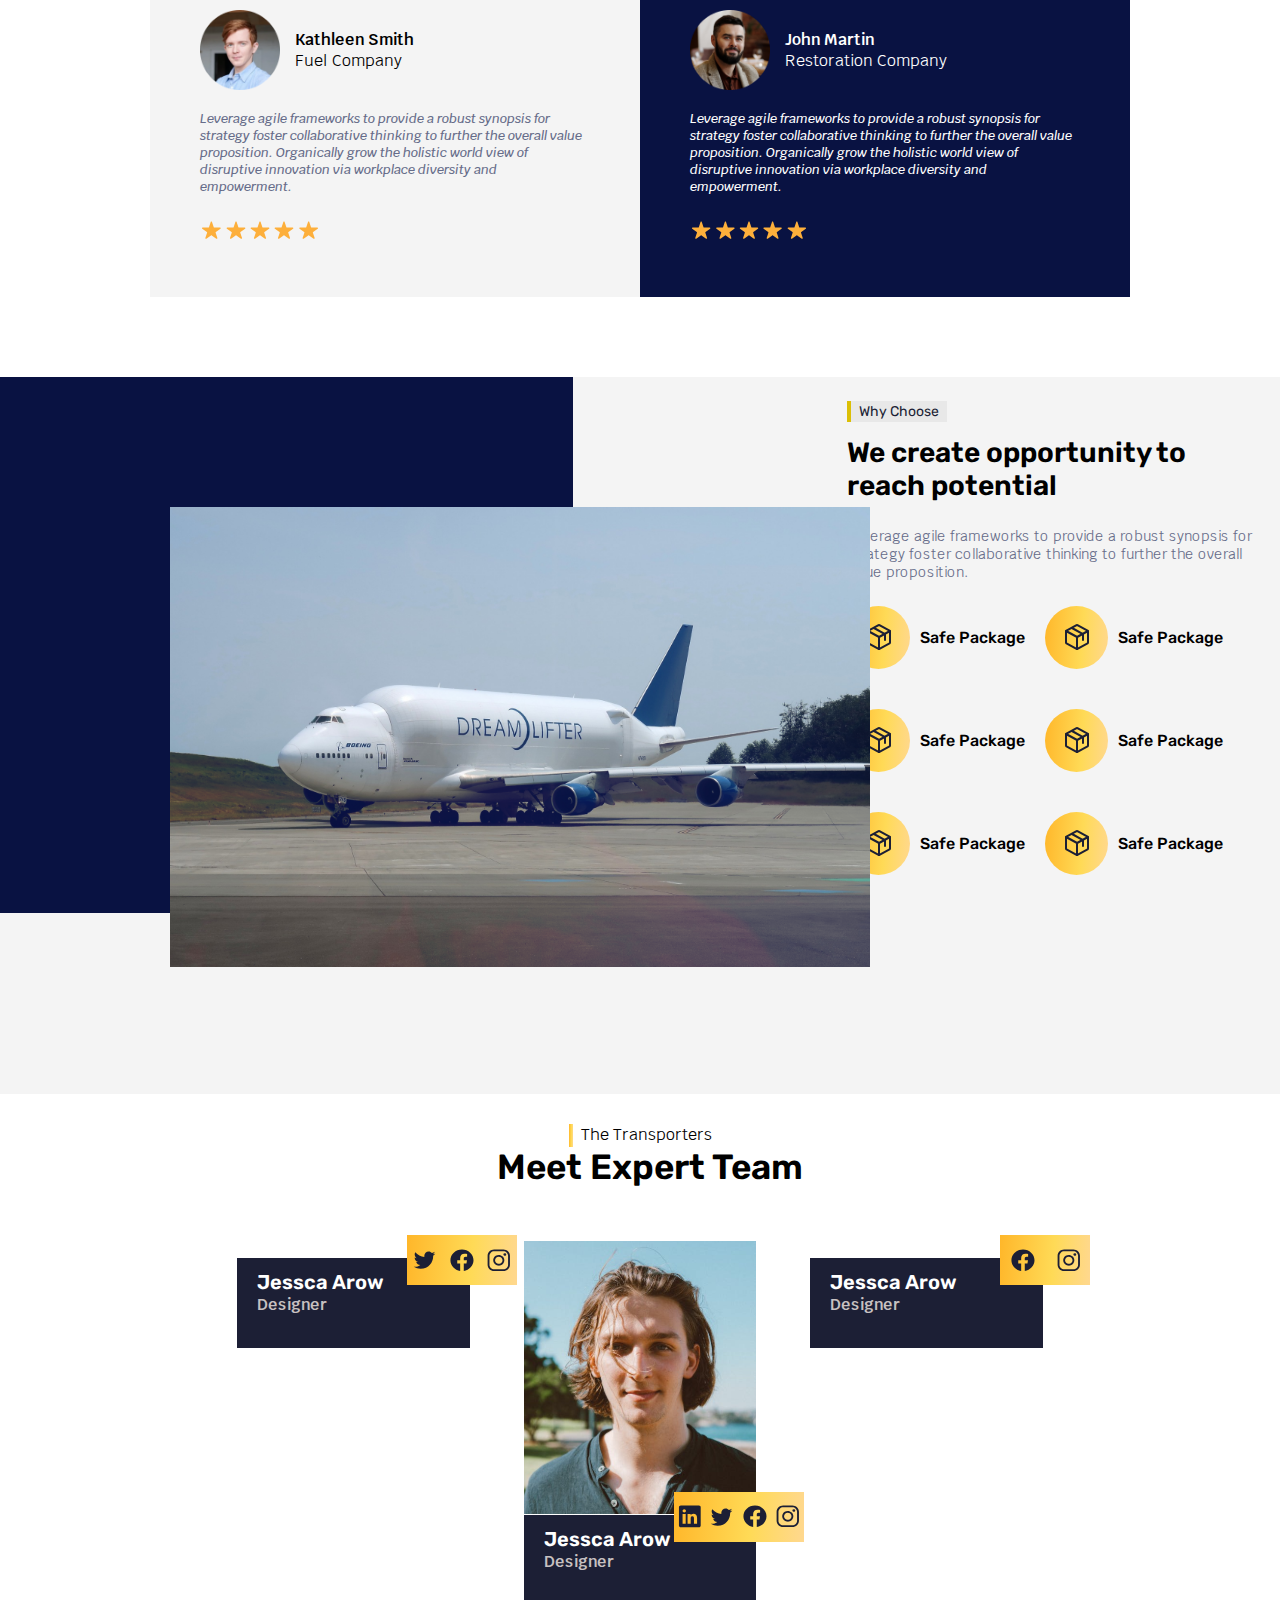
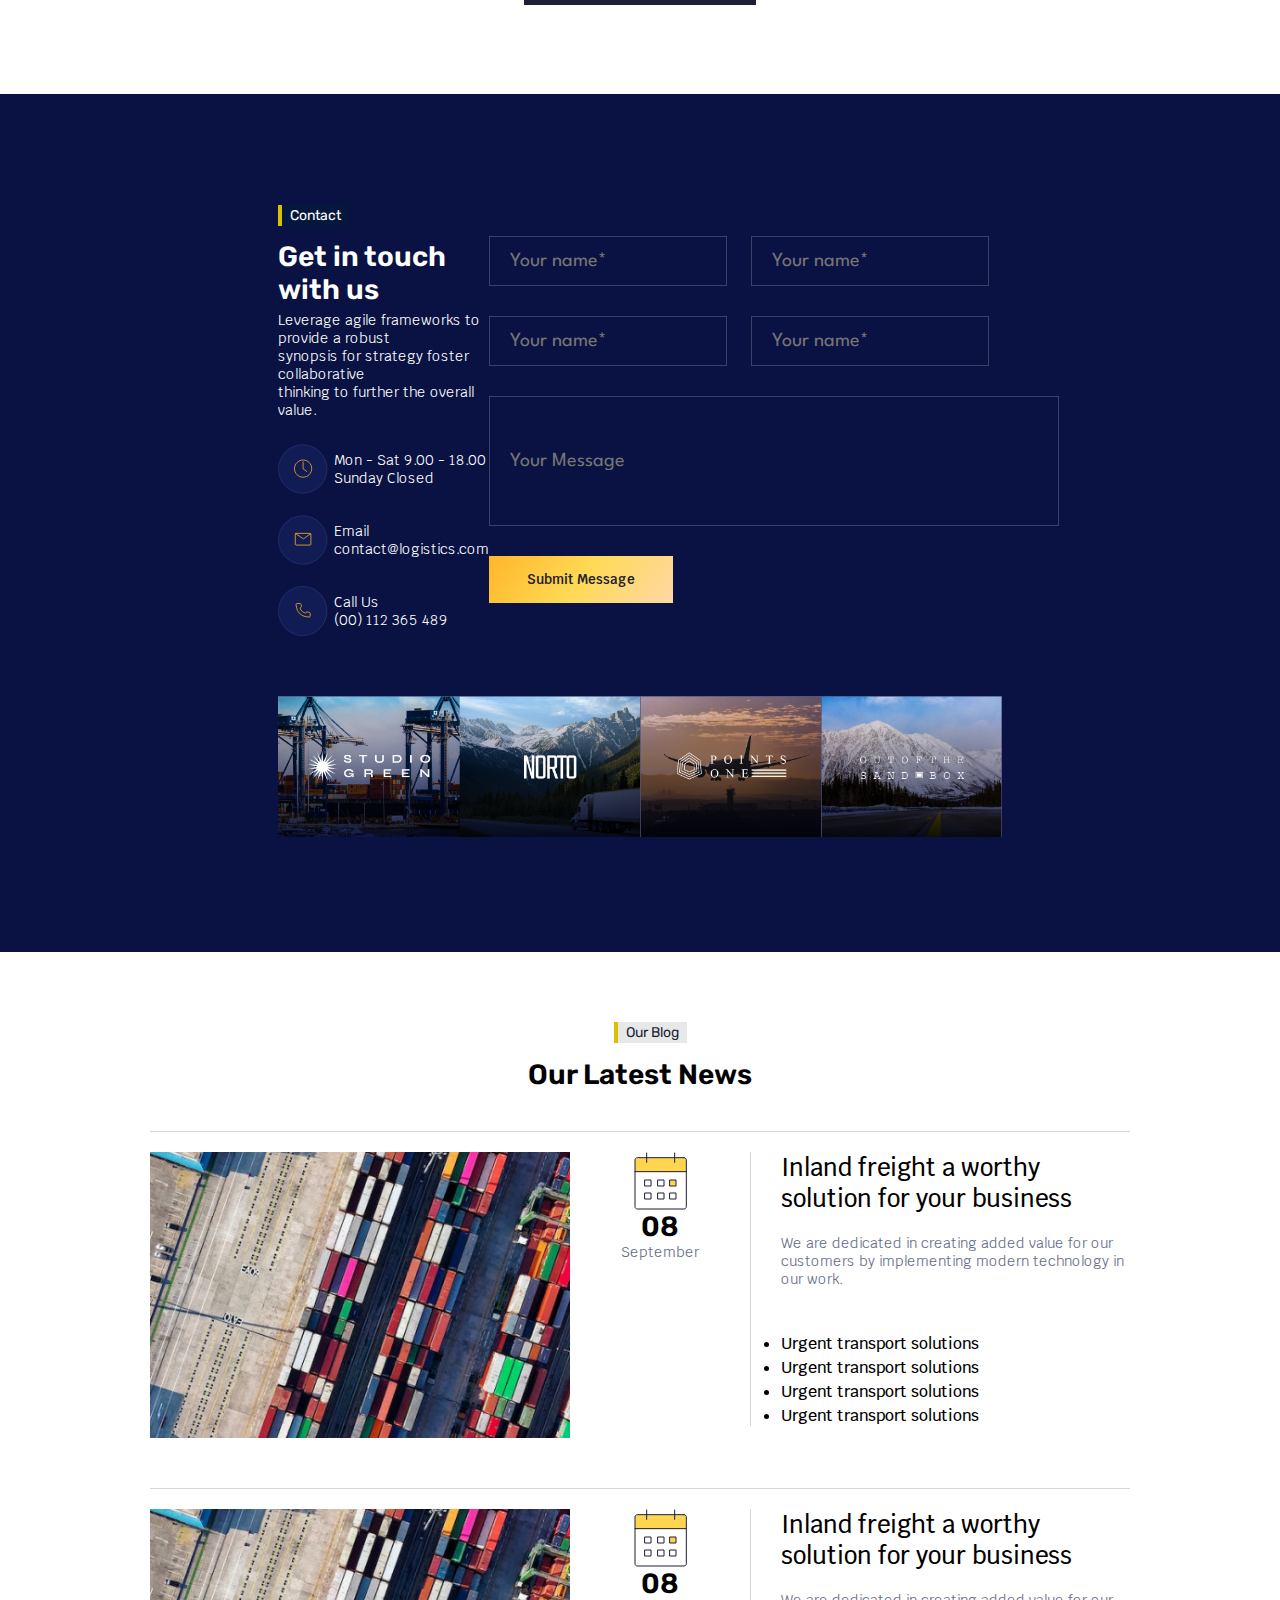
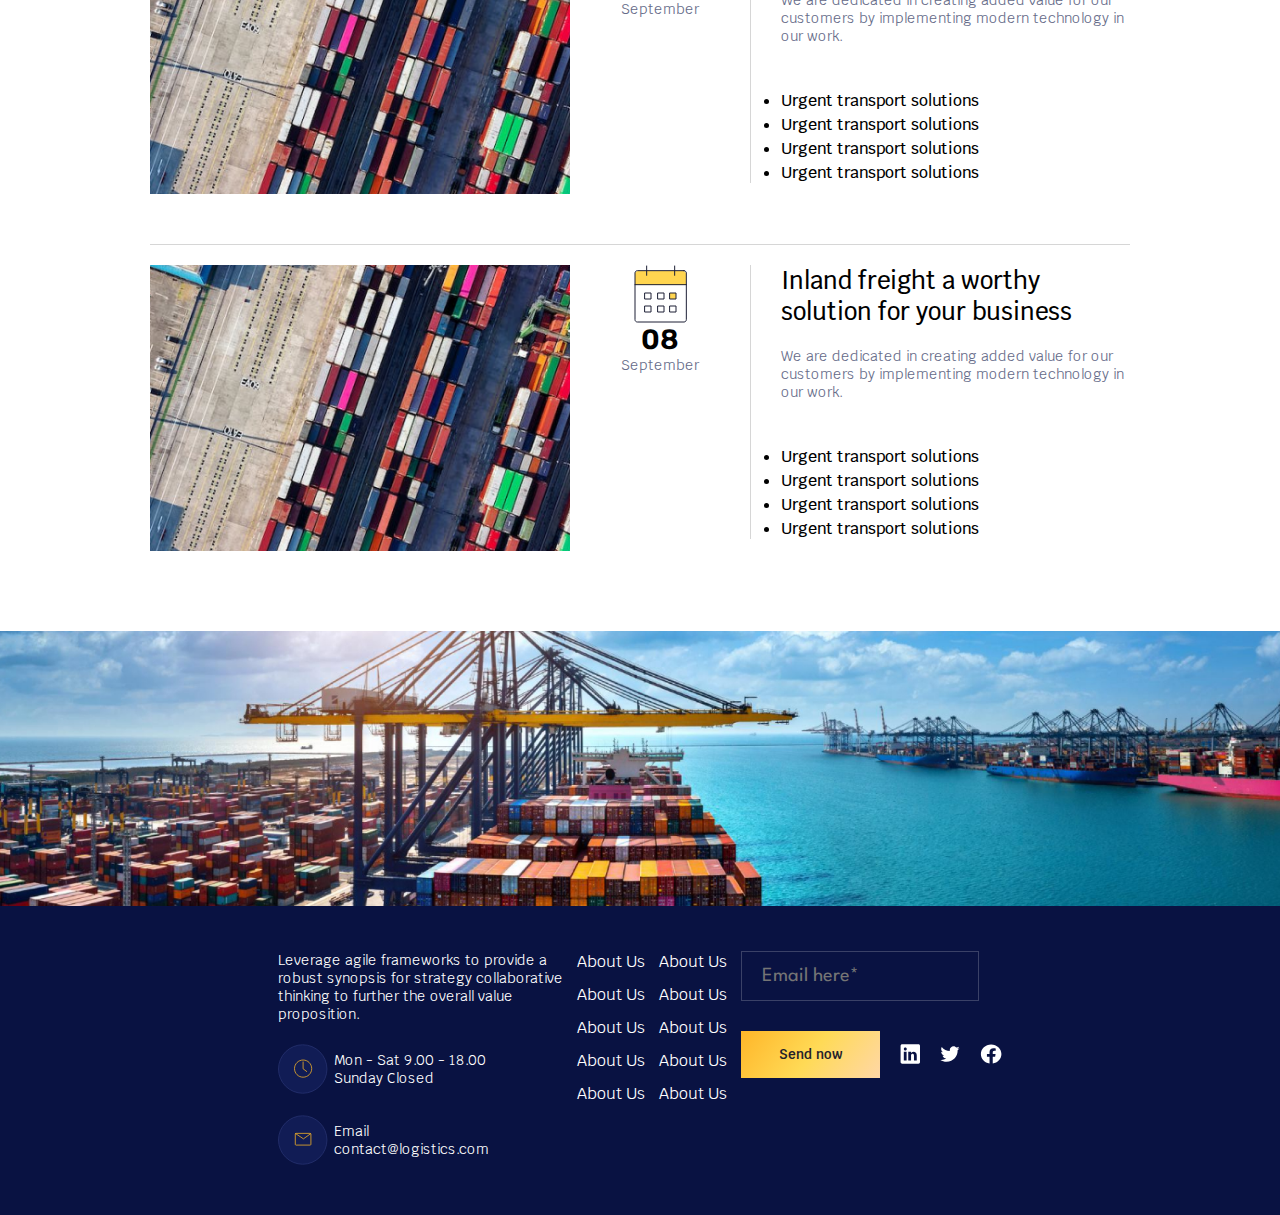
==== commit 5f97d0e2: "Merge pull request #9 from sapayevf/sapayevf" ====
--- a/index.html
+++ b/index.html
@@ -432,11 +432,165 @@
                 type="text"
                 placeholder="Your Message"
               />
-              <br>
+              <br />
               <button class="secondary-btn">Submit Message</button>
             </form>
           </div>
-          <img width="100%" src="./assets/images/Client Logo.png" alt="">
+          <img width="100%" src="./assets/images/Client Logo.png" alt="" />
+        </footer>
+      </section>
+      <section class="section-9">
+        <div class="container">
+          <p class="s1-info s2-info">Our Blog</p>
+          <br />
+          <h2 style="text-align: center; margin-bottom: 40px">
+            Our Latest News
+          </h2>
+          <div class="s9-item">
+            <img width="420" src="./assets/images/s91.png" alt="" />
+            <div class="s9-calendar">
+              <img src="./assets/icons/calendar.svg" alt="" />
+              <h2 style="margin-top: 0">08</h2>
+              <p style="color: #666c89" class="primary-text">September</p>
+            </div>
+            <div class="s9-item-title">
+              <p class="sit-title">
+                Inland freight a worthy solution for your business
+              </p>
+              <p style="color: #666c89" class="primary-text">
+                We are dedicated in creating added value for our customers by
+                implementing modern technology in our work.
+              </p>
+              <br />
+              <br />
+              <ul>
+                <li>Urgent transport solutions</li>
+                <li>Urgent transport solutions</li>
+                <li>Urgent transport solutions</li>
+                <li>Urgent transport solutions</li>
+              </ul>
+            </div>
+          </div>
+          <div class="s9-item">
+            <img width="420" src="./assets/images/s91.png" alt="" />
+            <div class="s9-calendar">
+              <img src="./assets/icons/calendar.svg" alt="" />
+              <h2 style="margin-top: 0">08</h2>
+              <p style="color: #666c89" class="primary-text">September</p>
+            </div>
+            <div class="s9-item-title">
+              <p class="sit-title">
+                Inland freight a worthy solution for your business
+              </p>
+              <p style="color: #666c89" class="primary-text">
+                We are dedicated in creating added value for our customers by
+                implementing modern technology in our work.
+              </p>
+              <br />
+              <br />
+              <ul>
+                <li>Urgent transport solutions</li>
+                <li>Urgent transport solutions</li>
+                <li>Urgent transport solutions</li>
+                <li>Urgent transport solutions</li>
+              </ul>
+            </div>
+          </div>
+          <div class="s9-item">
+            <img width="420" src="./assets/images/s91.png" alt="" />
+            <div class="s9-calendar">
+              <img src="./assets/icons/calendar.svg" alt="" />
+              <h2 style="margin-top: 0">08</h2>
+              <p style="color: #666c89" class="primary-text">September</p>
+            </div>
+            <div class="s9-item-title">
+              <p class="sit-title">
+                Inland freight a worthy solution for your business
+              </p>
+              <p style="color: #666c89" class="primary-text">
+                We are dedicated in creating added value for our customers by
+                implementing modern technology in our work.
+              </p>
+              <br />
+              <br />
+              <ul>
+                <li>Urgent transport solutions</li>
+                <li>Urgent transport solutions</li>
+                <li>Urgent transport solutions</li>
+                <li>Urgent transport solutions</li>
+              </ul>
+            </div>
+          </div>
+        </div>
+      </section>
+      <section class="section-10">
+        <img
+          style="margin-bottom: -10px"
+          width="100%"
+          src="./assets/images/s10-bg.png"
+          alt=""
+        />
+        <footer class="s10-footer">
+          <div>
+            <p class="primary-text">
+              Leverage agile frameworks to provide a <br />
+              robust synopsis for strategy collaborative <br />
+              thinking to further the overall value <br />
+              proposition.
+            </p>
+            <br />
+            <div class="footer-card-item">
+              <img width="50" src="./assets/icons/time_icon.svg" alt="" />
+              <p class="primary-text">
+                Mon - Sat 9.00 - 18.00 <br />
+                Sunday Closed
+              </p>
+            </div>
+            <br />
+            <div class="footer-card-item">
+              <img width="50" src="./assets/icons/email_icon.svg" alt="" />
+              <p class="primary-text">
+                Email <br />
+                contact@logistics.com
+              </p>
+            </div>
+          </div>
+          <div class="s10-links">
+            <a href="#">About Us </a>
+            <a href="#">About Us </a>
+            <a href="#">About Us </a>
+            <a href="#">About Us </a>
+            <a href="#">About Us </a>
+          </div>
+          <div class="s10-links">
+            <a href="#">About Us </a>
+            <a href="#">About Us </a>
+            <a href="#">About Us </a>
+            <a href="#">About Us </a>
+            <a href="#">About Us </a>
+          </div>
+          <div>
+            <input class="main-input" type="text" placeholder="Email here*" />
+            <br />
+            <div style="display: flex; align-items: center; gap: 20px">
+              <button
+                style="
+                  background: linear-gradient(
+                    127deg,
+                    #ffb629 0%,
+                    #ffda56 50.72%,
+                    #ffd7a6 100%
+                  );
+                "
+                class="secondary-btn"
+              >
+                Send now
+              </button>
+              <img src="./assets/icons/Linkdin.svg" alt="" />
+              <img src="./assets/icons/Twitter.svg" alt="" />
+              <img src="./assets/icons/Facebook.svg" alt="" />
+            </div>
+          </div>
         </footer>
       </section>
     </main>
--- a/styles/style.css
+++ b/styles/style.css
@@ -405,6 +405,10 @@
     gap: 20px;
 }
 
+.section-8 {
+    margin-bottom: 70px;
+}
+
 .section-8 .s8-footer {
     padding: 110px 278px;
     background-color: #091242;
@@ -441,3 +445,58 @@
     background: linear-gradient(127deg, #ffb629 0%, #ffda56 50.72%, #ffd7a6 100%);
 }
 
+.section-9 {
+    position: relative;
+    margin-bottom: 80px;
+}
+
+.section-9 .s1-info {
+    position: absolute;
+    left: 48%;
+}
+
+.s9-item {
+    display: flex;
+    align-items: start;
+    justify-content: space-between;
+    border-top: 1px solid #d6d6d6;
+    padding-top: 20px;
+    margin-bottom: 50px;
+}
+
+.s9-item-title {
+    width: 380px;
+    border-left: 1px solid #d6d6d6;
+    padding-left: 30px;
+}
+
+.s9-calendar {
+    display: flex;
+    flex-direction: column;
+    align-items: center;
+}
+
+.sit-title {
+    font-size: 24px;
+    font-weight: 500;
+    margin-bottom: 20px;
+}
+
+.s9-item-title ul li {
+    margin-top: 3px;
+    font-weight: 500;
+}
+
+.section-10 .s10-footer {
+    padding:50px 278px;
+    background-color: #091242;
+    display: flex;
+    justify-content: space-between;
+    align-items: start;
+}
+
+.s10-links a {
+    display: block;
+    color: #fff;
+    margin-bottom: 12px;
+}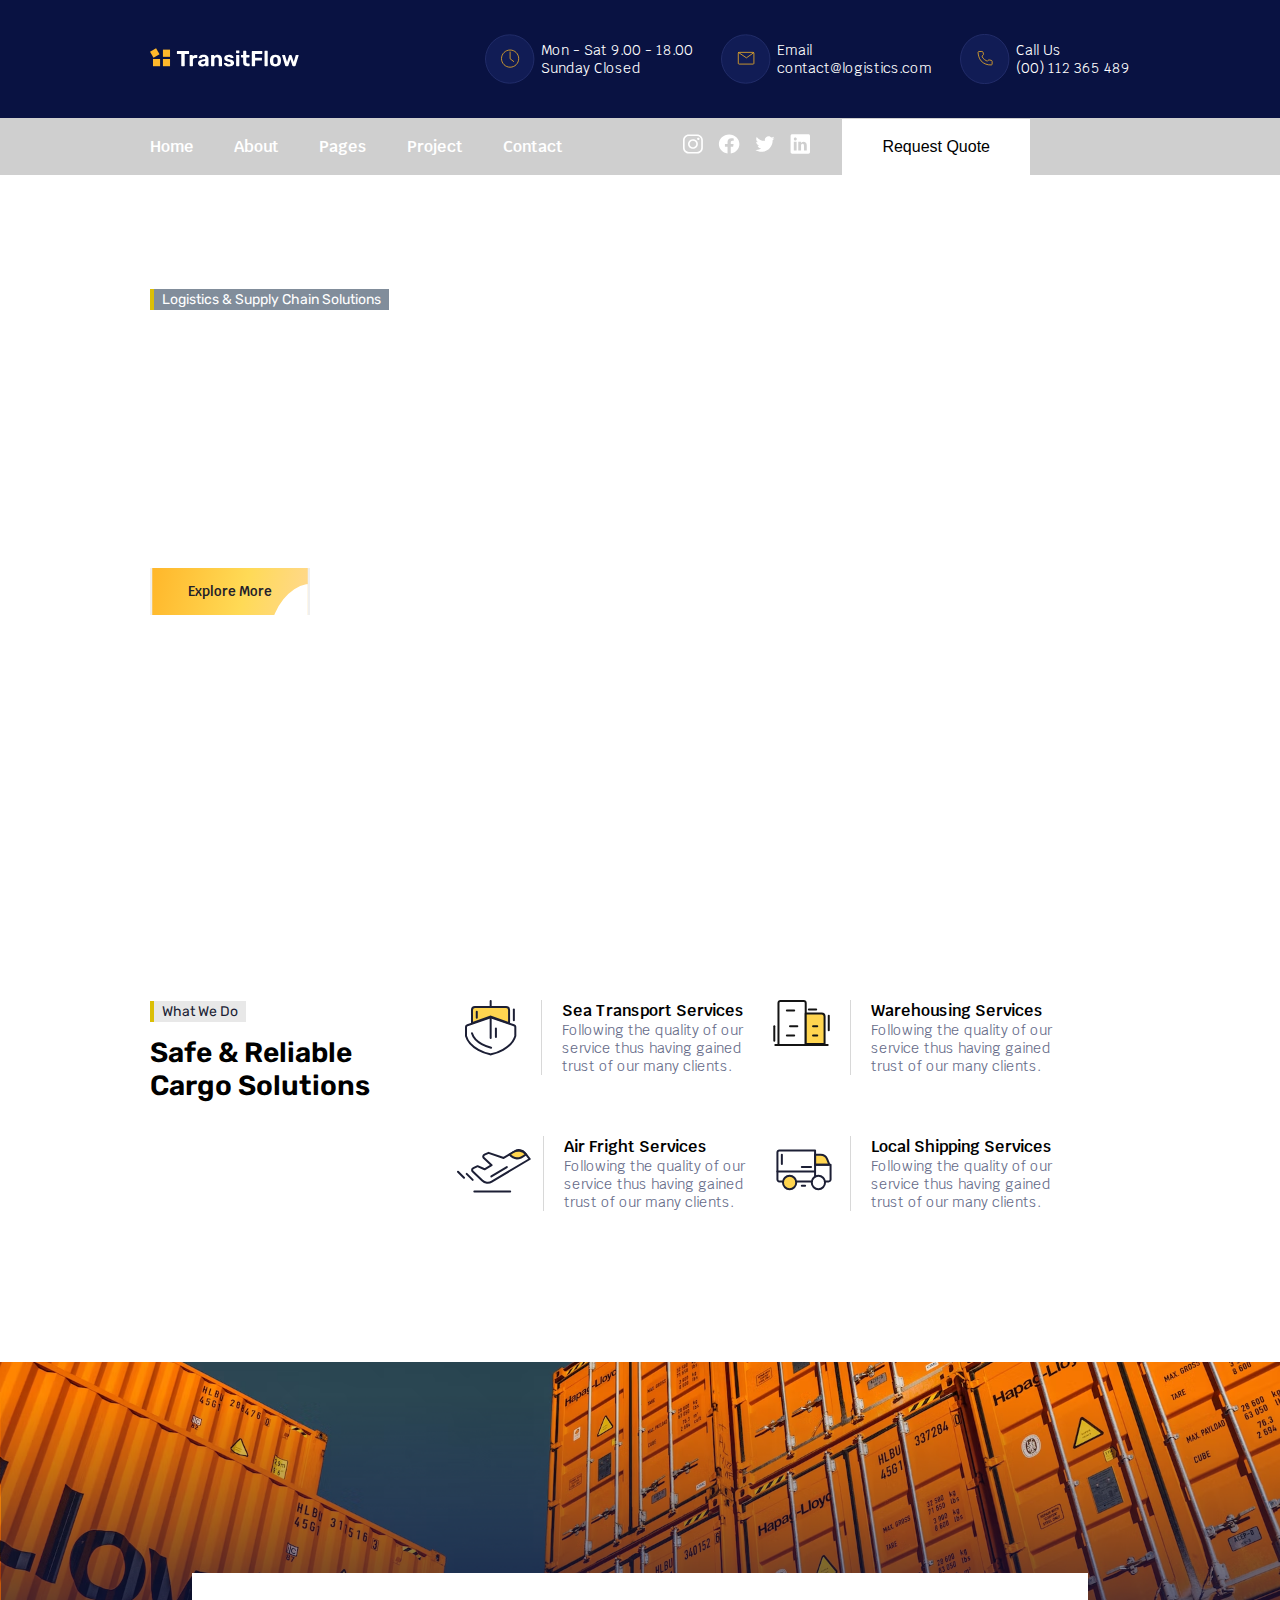
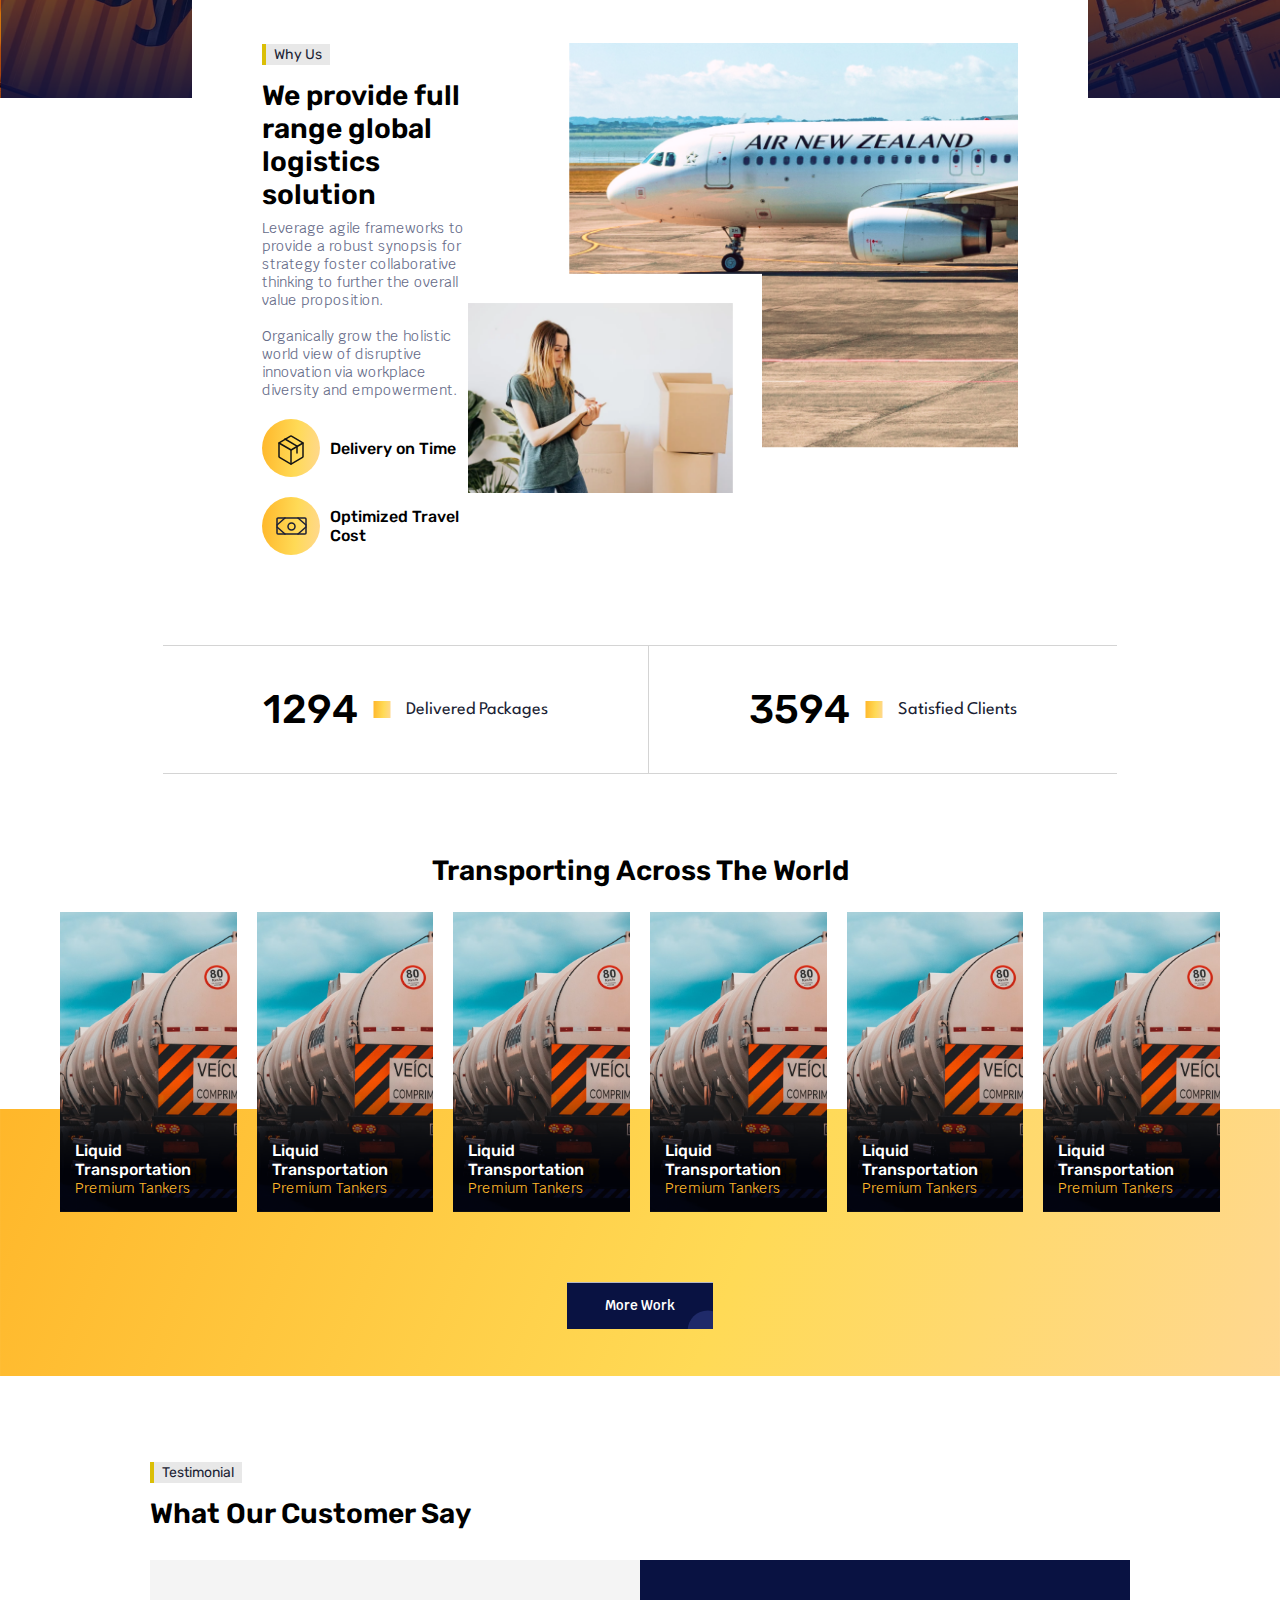
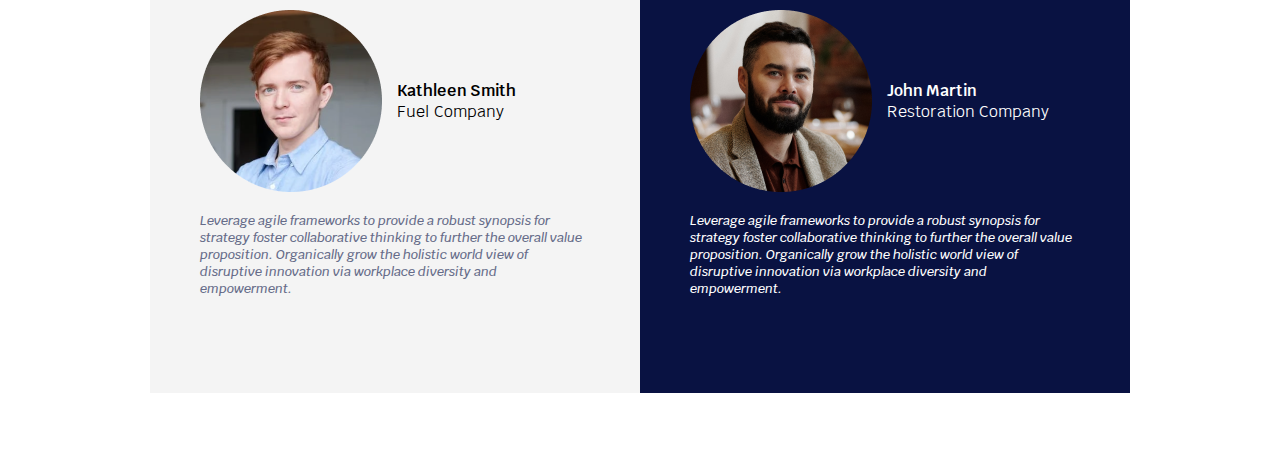
==== commit a4204f37: "Merge branch 'master' of https://github.com/sapayevf/transit-flow into sapayevf" ====
--- a/index.html
+++ b/index.html
@@ -5,7 +5,6 @@
     <meta name="viewport" content="width=device-width, initial-scale=1.0" />
     <title>Transit Flow</title>
     <link rel="stylesheet" href="./styles/style.css" />
-    <link rel="stylesheet" href="./styles/section-7.css" />
     <link
       rel="shortcut icon"
       href="../assets/icons/Logo_fav.svg"
@@ -224,374 +223,47 @@
               <p class="s1-info s2-info">Testimonial</p>
               <h2>What Our Customer Say</h2>
             </div>
-            <img src="./assets/images/Aerrow.svg" alt="" />
+            <img src="./assets/icons/Aerrow.svg" alt="">
           </div>
           <div class="s5-cards">
-            <div style="background-color: #f4f4f4" class="s5-card">
+            <div style="background-color: #F4F4F4;" class="s5-card">
               <div class="s5-card-title">
                 <div class="s5-card-title-img">
-                  <img width="80" src="./assets/images/kathleen.png" alt="" />
+                  <img src="./assets/images/kathleen.png" alt="">
                   <div>
                     <h4>Kathleen Smith</h4>
                     <p>Fuel Company</p>
                   </div>
                 </div>
               </div>
-              <p class="s5-text">
-                Leverage agile frameworks to provide a robust synopsis for
-                strategy foster collaborative thinking to further the overall
-                value proposition. Organically grow the holistic world view of
-                disruptive innovation via workplace diversity and empowerment.
-              </p>
-              <img width="120" src="./assets/icons/Star.svg" alt="" />
-            </div>
-            <div style="color: #fff" class="s5-card">
+              <p class="s5-text">Leverage agile frameworks to provide a robust synopsis for strategy foster collaborative
+                thinking to
+                further the overall
+                value proposition. Organically grow the holistic world view of disruptive innovation via workplace diversity
+                and
+                empowerment.</p>
+              <img width="120" src="./assets/images/Star.png" alt="">
+            </div>
+            <div style="color:#fff;" class="s5-card">
               <div class="s5-card-title">
                 <div class="s5-card-title-img">
-                  <img width="80" src="./assets/images/john.png" alt="" />
+                  <img src="./assets/images/john.png" alt="">
                   <div>
                     <h4>John Martin</h4>
                     <p>Restoration Company</p>
                   </div>
                 </div>
               </div>
-              <p style="color: #fff" class="s5-text">
-                Leverage agile frameworks to provide a robust synopsis for
-                strategy foster collaborative thinking to further the overall
-                value proposition. Organically grow the holistic world view of
-                disruptive innovation via workplace diversity and empowerment.
-              </p>
-              <img width="118" src="./assets/icons/Star.svg" alt="" />
-            </div>
-          </div>
-        </div>
-      </section>
-      <section class="section-6">
-        <div class="containerr">
-          <div class="s6-imgs">
-            <img
-              width="165%"
-              height="100%"
-              src="./assets/images/s5-bg.svg"
-              alt=""
-            />
-            <img
-              class="s6-plane"
-              width="700"
-              src="./assets/images/s5-plane.png"
-              alt=""
-            />
-          </div>
-          <div class="s6-title">
-            <p class="s1-info s2-info">Why Choose</p>
-            <h2>
-              We create opportunity to <br />
-              reach potential
-            </h2>
-            <p class="primary-text">
-              Leverage agile frameworks to provide a robust synopsis for <br />
-              strategy foster collaborative thinking to further the overall
-              value proposition.
-            </p>
-            <div class="s6-icons">
-              <div class="s3-txt">
-                <img src="./assets/icons/package.svg" alt="" />
-                <p>Safe Package</p>
-              </div>
-              <div class="s3-txt">
-                <img src="./assets/icons/package.svg" alt="" />
-                <p>Safe Package</p>
-              </div>
-              <div class="s3-txt">
-                <img src="./assets/icons/package.svg" alt="" />
-                <p>Safe Package</p>
-              </div>
-              <div class="s3-txt">
-                <img src="./assets/icons/package.svg" alt="" />
-                <p>Safe Package</p>
-              </div>
-              <div class="s3-txt">
-                <img src="./assets/icons/package.svg" alt="" />
-                <p>Safe Package</p>
-              </div>
-              <div class="s3-txt">
-                <img src="./assets/icons/package.svg" alt="" />
-                <p>Safe Package</p>
-              </div>
-            </div>
-          </div>
-        </div>
-      </section>
-      <section class="section-7">
-        <div class="Team">
-          <div class="navv-2">
-            <img src="../assets/images/Pattern.svg" alt="" />
-            <p class="van">The Transporters</p>
-          </div>
-          <div class="team">
-            <b>Meet Expert Team</b>
-          </div>
-          <div class="team-1">
-            <div class="team-2">
-              <div class="team-3">
-                <img src="../assets/images/jes-0.svg" alt="" />
-              </div>
-              <div class="team-4">
-                <div class="team-5">
-                  <h2 style="font-size: 20px">Jessca Arow</h2>
-                  <b>Designer</b>
-                </div>
-                <div class="team-6">
-                  <img src="../assets/images/jes-1.svg" alt="" />
-                  <img src="../assets/images/jes-2.svg" alt="" />
-                  <img src="../assets/images/jes-3.svg" alt="" />
-                </div>
-              </div>
-            </div>
-            <div class="team-2">
-              <div class="team-3">
-                <img src="../assets/images/Image-9.svg" alt="" />
-              </div>
-              <div class="team-4">
-                <div class="team-5">
-                  <h2 style="font-size: 20px">Jessca Arow</h2>
-                  <b>Designer</b>
-                </div>
-                <div class="team-7">
-                  <img src="../assets/images/In-0.svg" alt="" />
-                  <img src="../assets/images/jes-1.svg" alt="" />
-                  <img src="../assets/images/jes-2.svg" alt="" />
-                  <img src="../assets/images/jes-3.svg" alt="" />
-                </div>
-              </div>
-            </div>
-            <div class="team-2">
-              <div class="team-3">
-                <img src="../assets/images/Photo-11.svg" alt="" />
-              </div>
-              <div class="team-4">
-                <div class="team-5">
-                  <h2 style="font-size: 20px">Jessca Arow</h2>
-                  <b>Designer</b>
-                </div>
-                <div class="team-8">
-                  <img src="../assets/images/jes-2.svg" alt="" />
-                  <img src="../assets/images/jes-3.svg" alt="" />
-                </div>
-              </div>
-            </div>
-          </div>
-        </div>
-      </section>
-      <section class="section-8">
-        <footer class="s8-footer">
-          <div class="s8-footer-main">
-            <div class="s8-footer-title">
-              <p class="s1-info">Contact</p>
-              <h2 style="color: #fff; margin-bottom: 5px">
-                Get in touch with us
-              </h2>
-              <p style="margin-bottom: 25px" class="primary-text">
-                Leverage agile frameworks to provide a robust <br />
-                synopsis for strategy foster collaborative <br />
-                thinking to further the overall value.
-              </p>
-              <div class="footer-card-item">
-                <img width="50" src="./assets/icons/time_icon.svg" alt="" />
-                <p class="primary-text">
-                  Mon - Sat 9.00 - 18.00 <br />
-                  Sunday Closed
-                </p>
-              </div>
-              <br />
-              <div class="footer-card-item">
-                <img width="50" src="./assets/icons/email_icon.svg" alt="" />
-                <p class="primary-text">
-                  Email <br />
-                  contact@logistics.com
-                </p>
-              </div>
-              <br />
-              <div class="footer-card-item">
-                <img width="50" src="./assets/icons/tel_icon.svg" alt="" />
-                <p class="primary-text">
-                  Call Us <br />
-                  (00) 112 365 489
-                </p>
-              </div>
-            </div>
-            <form>
-              <input class="main-input" type="text" placeholder="Your name*" />
-              <input class="main-input" type="text" placeholder="Your name*" />
-              <br />
-              <input class="main-input" type="text" placeholder="Your name*" />
-              <input class="main-input" type="text" placeholder="Your name*" />
-              <br />
-              <input
-                class="main-input your-m"
-                type="text"
-                placeholder="Your Message"
-              />
-              <br />
-              <button class="secondary-btn">Submit Message</button>
-            </form>
-          </div>
-          <img width="100%" src="./assets/images/Client Logo.png" alt="" />
-        </footer>
-      </section>
-      <section class="section-9">
-        <div class="container">
-          <p class="s1-info s2-info">Our Blog</p>
-          <br />
-          <h2 style="text-align: center; margin-bottom: 40px">
-            Our Latest News
-          </h2>
-          <div class="s9-item">
-            <img width="420" src="./assets/images/s91.png" alt="" />
-            <div class="s9-calendar">
-              <img src="./assets/icons/calendar.svg" alt="" />
-              <h2 style="margin-top: 0">08</h2>
-              <p style="color: #666c89" class="primary-text">September</p>
-            </div>
-            <div class="s9-item-title">
-              <p class="sit-title">
-                Inland freight a worthy solution for your business
-              </p>
-              <p style="color: #666c89" class="primary-text">
-                We are dedicated in creating added value for our customers by
-                implementing modern technology in our work.
-              </p>
-              <br />
-              <br />
-              <ul>
-                <li>Urgent transport solutions</li>
-                <li>Urgent transport solutions</li>
-                <li>Urgent transport solutions</li>
-                <li>Urgent transport solutions</li>
-              </ul>
-            </div>
-          </div>
-          <div class="s9-item">
-            <img width="420" src="./assets/images/s91.png" alt="" />
-            <div class="s9-calendar">
-              <img src="./assets/icons/calendar.svg" alt="" />
-              <h2 style="margin-top: 0">08</h2>
-              <p style="color: #666c89" class="primary-text">September</p>
-            </div>
-            <div class="s9-item-title">
-              <p class="sit-title">
-                Inland freight a worthy solution for your business
-              </p>
-              <p style="color: #666c89" class="primary-text">
-                We are dedicated in creating added value for our customers by
-                implementing modern technology in our work.
-              </p>
-              <br />
-              <br />
-              <ul>
-                <li>Urgent transport solutions</li>
-                <li>Urgent transport solutions</li>
-                <li>Urgent transport solutions</li>
-                <li>Urgent transport solutions</li>
-              </ul>
-            </div>
-          </div>
-          <div class="s9-item">
-            <img width="420" src="./assets/images/s91.png" alt="" />
-            <div class="s9-calendar">
-              <img src="./assets/icons/calendar.svg" alt="" />
-              <h2 style="margin-top: 0">08</h2>
-              <p style="color: #666c89" class="primary-text">September</p>
-            </div>
-            <div class="s9-item-title">
-              <p class="sit-title">
-                Inland freight a worthy solution for your business
-              </p>
-              <p style="color: #666c89" class="primary-text">
-                We are dedicated in creating added value for our customers by
-                implementing modern technology in our work.
-              </p>
-              <br />
-              <br />
-              <ul>
-                <li>Urgent transport solutions</li>
-                <li>Urgent transport solutions</li>
-                <li>Urgent transport solutions</li>
-                <li>Urgent transport solutions</li>
-              </ul>
-            </div>
-          </div>
-        </div>
-      </section>
-      <section class="section-10">
-        <img
-          style="margin-bottom: -10px"
-          width="100%"
-          src="./assets/images/s10-bg.png"
-          alt=""
-        />
-        <footer class="s10-footer">
-          <div>
-            <p class="primary-text">
-              Leverage agile frameworks to provide a <br />
-              robust synopsis for strategy collaborative <br />
-              thinking to further the overall value <br />
-              proposition.
-            </p>
-            <br />
-            <div class="footer-card-item">
-              <img width="50" src="./assets/icons/time_icon.svg" alt="" />
-              <p class="primary-text">
-                Mon - Sat 9.00 - 18.00 <br />
-                Sunday Closed
-              </p>
-            </div>
-            <br />
-            <div class="footer-card-item">
-              <img width="50" src="./assets/icons/email_icon.svg" alt="" />
-              <p class="primary-text">
-                Email <br />
-                contact@logistics.com
-              </p>
-            </div>
-          </div>
-          <div class="s10-links">
-            <a href="#">About Us </a>
-            <a href="#">About Us </a>
-            <a href="#">About Us </a>
-            <a href="#">About Us </a>
-            <a href="#">About Us </a>
-          </div>
-          <div class="s10-links">
-            <a href="#">About Us </a>
-            <a href="#">About Us </a>
-            <a href="#">About Us </a>
-            <a href="#">About Us </a>
-            <a href="#">About Us </a>
-          </div>
-          <div>
-            <input class="main-input" type="text" placeholder="Email here*" />
-            <br />
-            <div style="display: flex; align-items: center; gap: 20px">
-              <button
-                style="
-                  background: linear-gradient(
-                    127deg,
-                    #ffb629 0%,
-                    #ffda56 50.72%,
-                    #ffd7a6 100%
-                  );
-                "
-                class="secondary-btn"
-              >
-                Send now
-              </button>
-              <img src="./assets/icons/Linkdin.svg" alt="" />
-              <img src="./assets/icons/Twitter.svg" alt="" />
-              <img src="./assets/icons/Facebook.svg" alt="" />
-            </div>
-          </div>
-        </footer>
+              <p style="color: #fff;" class="s5-text">Leverage agile frameworks to provide a robust synopsis for strategy
+                foster collaborative thinking to
+                further the overall
+                value proposition. Organically grow the holistic world view of disruptive innovation via workplace diversity
+                and
+                empowerment.</p>
+              <img width="118" src="./assets/images/Star.png" alt="">
+            </div>
+          </div>
+        </div>
       </section>
     </main>
   </body>
--- a/styles/style.css
+++ b/styles/style.css
@@ -15,7 +15,6 @@
 body {
     font-family: "Krub";
     font-weight: 400;
-    overflow-x: hidden;
 }
 
 .container {
@@ -365,138 +364,3 @@
     font-size: 13px;
     margin-bottom: 25px;
 }
-
-.section-6 {
-    position: relative;
-    background-color: #f4f4f4;
-    height: 717px;
-}
-
-.containerr {
-    display: flex;
-    align-items: center;
-    justify-content: space-between;
-    gap: 500px;
-}
-
-.s6-plane {
-    position: absolute;
-    top: 130px;
-    left: 170px;
-}
-
-.s6-title {
-    margin-right: 10px;
-}
-
-.section-6 h2 {
-    margin-bottom: 25px;
-}
-
-.section-6 .primary-text {
-    color: #666C89;
-    margin-bottom: 25px;
-}
-
-.s6-icons {
-    display: flex;
-    align-items: center;
-    flex-wrap: wrap;
-    gap: 20px;
-}
-
-.section-8 {
-    margin-bottom: 70px;
-}
-
-.section-8 .s8-footer {
-    padding: 110px 278px;
-    background-color: #091242;
-}
-
-.s8-footer-main {
-    display: flex;
-    align-items: center;
-    justify-content: space-between;
-    margin-bottom: 60px;
-}
-
-.main-input {
-    background-color: transparent;
-    border: 1px solid rgba(255, 255, 255, 0.2);
-    color: #fff;
-    font-family: "League Spartan";
-    font-size: 20px;
-    padding: 15px 0;
-    padding-left: 20px;
-    margin-bottom: 30px;
-    margin-right: 20px;
-}
-
-.your-m {
-    width: 570px;
-    height: 130px;
-    padding-left: 20px;
-    padding-top: 15px;
-    text-align: start;
-}
-
-.s8-footer .secondary-btn {
-    background: linear-gradient(127deg, #ffb629 0%, #ffda56 50.72%, #ffd7a6 100%);
-}
-
-.section-9 {
-    position: relative;
-    margin-bottom: 80px;
-}
-
-.section-9 .s1-info {
-    position: absolute;
-    left: 48%;
-}
-
-.s9-item {
-    display: flex;
-    align-items: start;
-    justify-content: space-between;
-    border-top: 1px solid #d6d6d6;
-    padding-top: 20px;
-    margin-bottom: 50px;
-}
-
-.s9-item-title {
-    width: 380px;
-    border-left: 1px solid #d6d6d6;
-    padding-left: 30px;
-}
-
-.s9-calendar {
-    display: flex;
-    flex-direction: column;
-    align-items: center;
-}
-
-.sit-title {
-    font-size: 24px;
-    font-weight: 500;
-    margin-bottom: 20px;
-}
-
-.s9-item-title ul li {
-    margin-top: 3px;
-    font-weight: 500;
-}
-
-.section-10 .s10-footer {
-    padding:50px 278px;
-    background-color: #091242;
-    display: flex;
-    justify-content: space-between;
-    align-items: start;
-}
-
-.s10-links a {
-    display: block;
-    color: #fff;
-    margin-bottom: 12px;
-}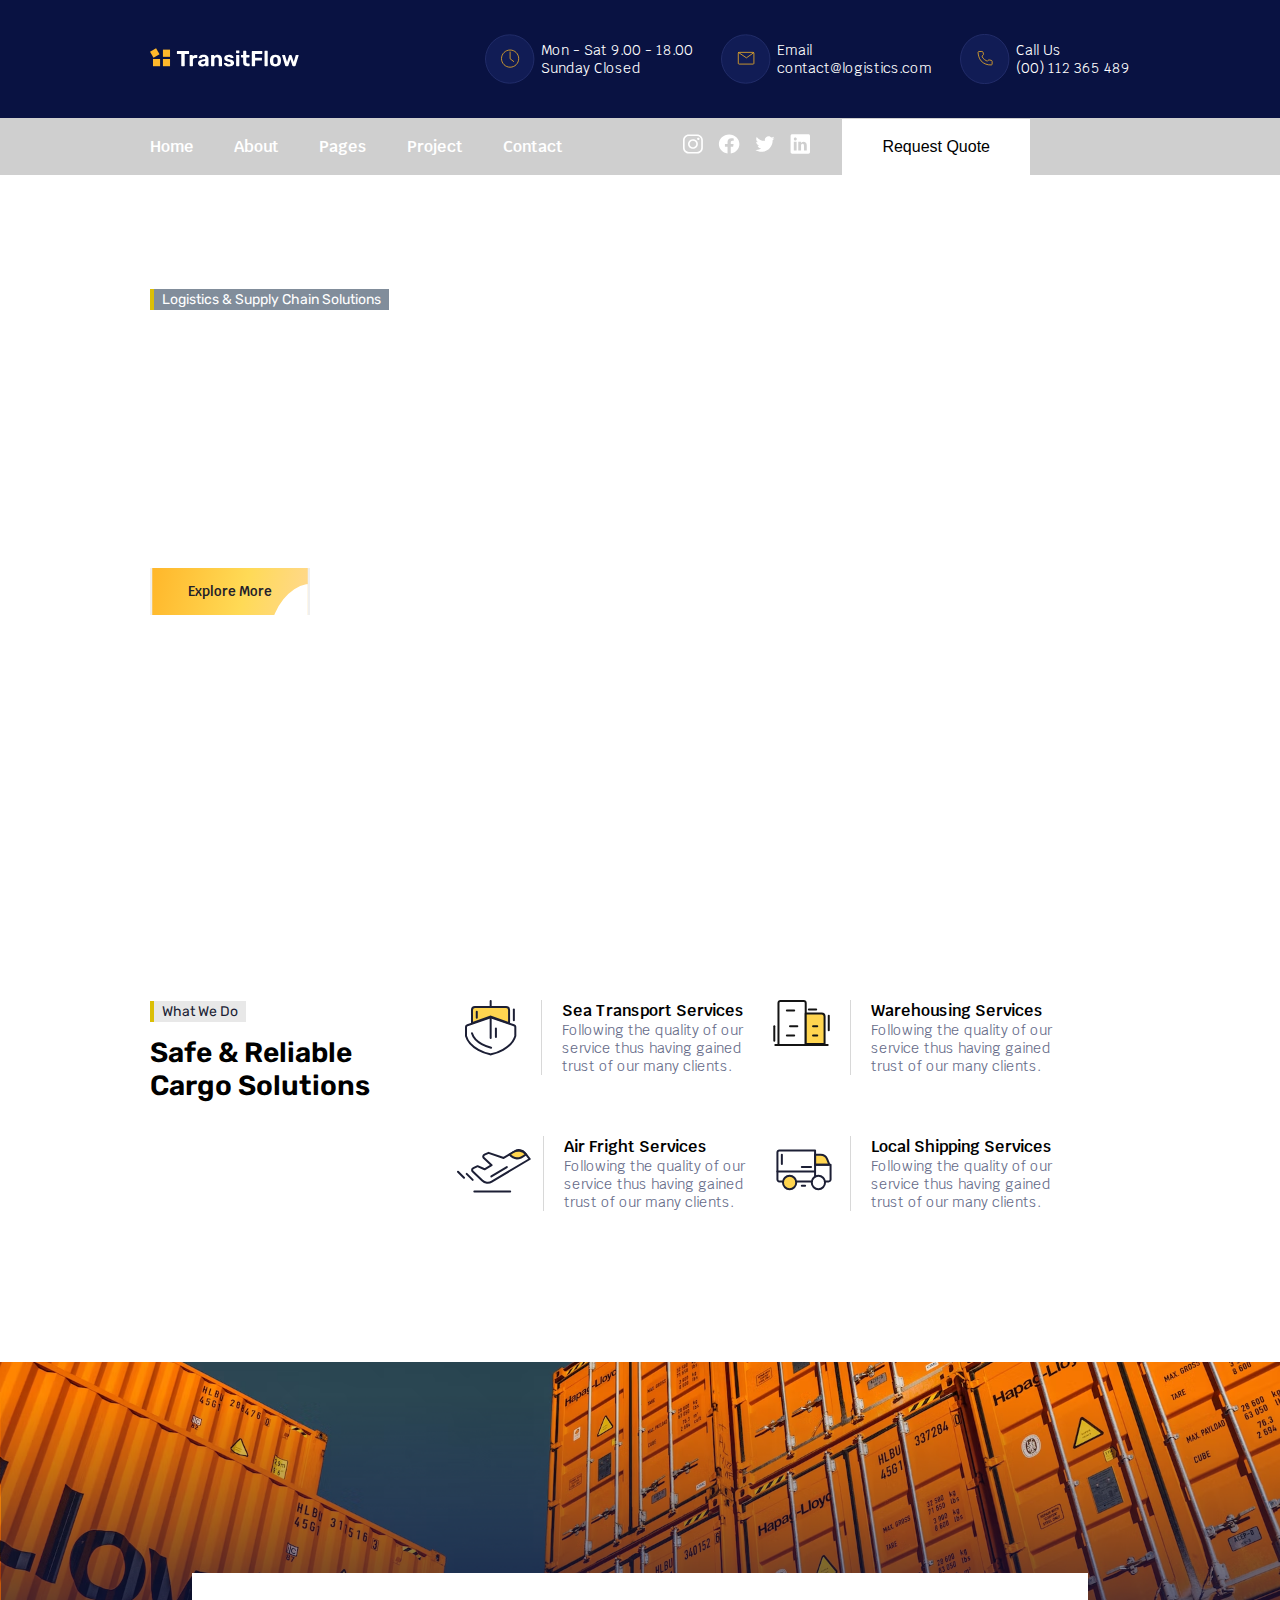
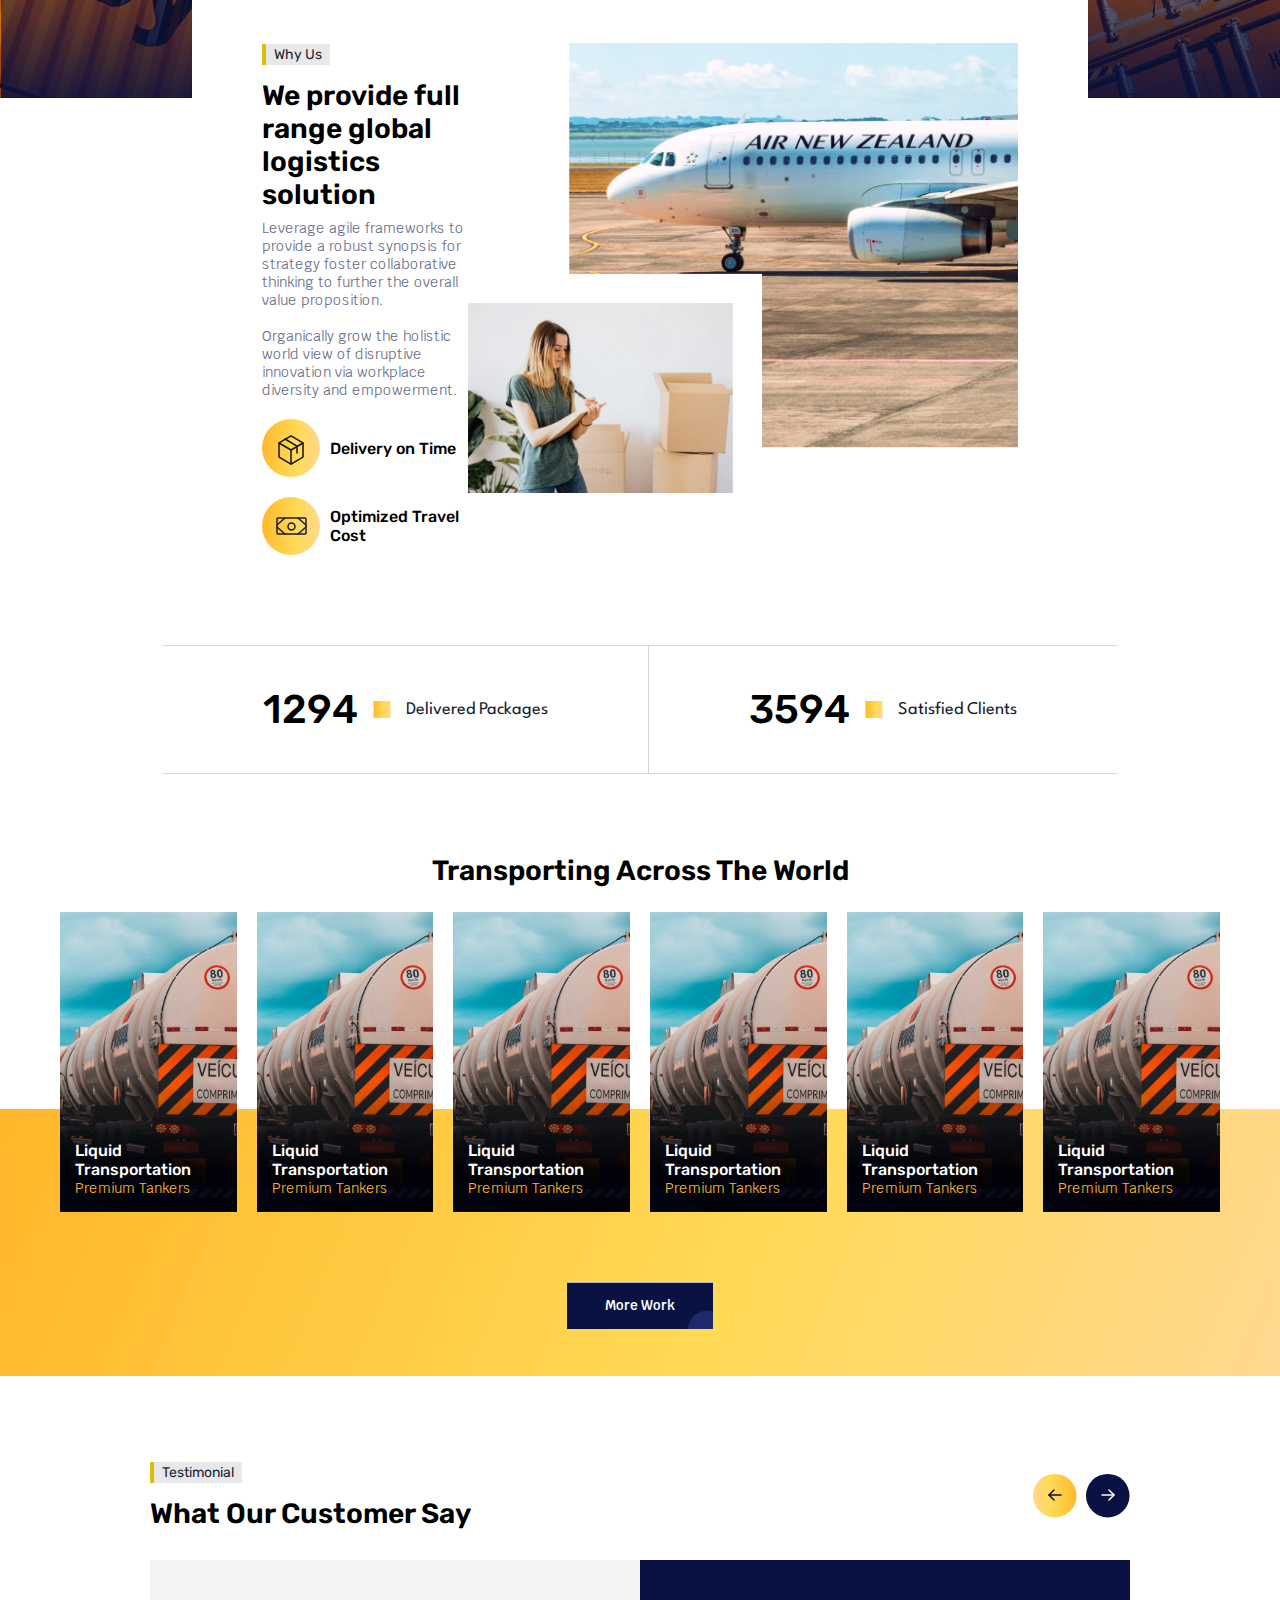
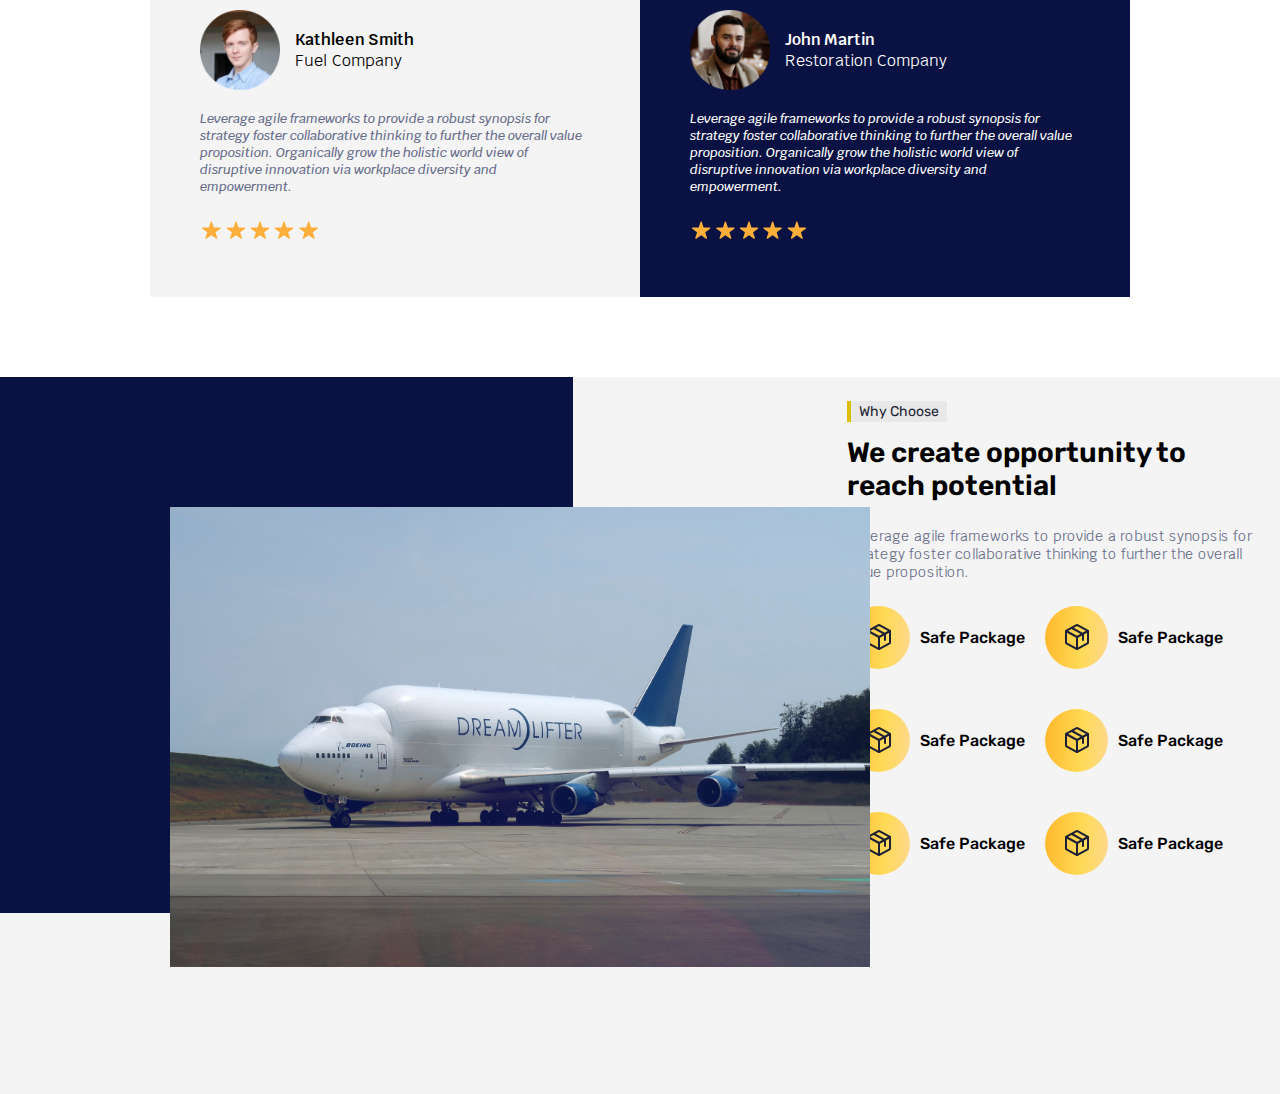
==== commit 094d6b35: "section-6 added" ====
--- a/index.html
+++ b/index.html
@@ -223,44 +223,100 @@
               <p class="s1-info s2-info">Testimonial</p>
               <h2>What Our Customer Say</h2>
             </div>
-            <img src="./assets/icons/Aerrow.svg" alt="">
+            <img src="./assets/images/Aerrow.svg" alt="" />
           </div>
           <div class="s5-cards">
-            <div style="background-color: #F4F4F4;" class="s5-card">
+            <div style="background-color: #f4f4f4" class="s5-card">
               <div class="s5-card-title">
                 <div class="s5-card-title-img">
-                  <img src="./assets/images/kathleen.png" alt="">
+                  <img width="80" src="./assets/images/kathleen.png" alt="" />
                   <div>
                     <h4>Kathleen Smith</h4>
                     <p>Fuel Company</p>
                   </div>
                 </div>
               </div>
-              <p class="s5-text">Leverage agile frameworks to provide a robust synopsis for strategy foster collaborative
-                thinking to
-                further the overall
-                value proposition. Organically grow the holistic world view of disruptive innovation via workplace diversity
-                and
-                empowerment.</p>
-              <img width="120" src="./assets/images/Star.png" alt="">
-            </div>
-            <div style="color:#fff;" class="s5-card">
+              <p class="s5-text">
+                Leverage agile frameworks to provide a robust synopsis for
+                strategy foster collaborative thinking to further the overall
+                value proposition. Organically grow the holistic world view of
+                disruptive innovation via workplace diversity and empowerment.
+              </p>
+              <img width="120" src="./assets/icons/Star.svg" alt="" />
+            </div>
+            <div style="color: #fff" class="s5-card">
               <div class="s5-card-title">
                 <div class="s5-card-title-img">
-                  <img src="./assets/images/john.png" alt="">
+                  <img width="80" src="./assets/images/john.png" alt="" />
                   <div>
                     <h4>John Martin</h4>
                     <p>Restoration Company</p>
                   </div>
                 </div>
               </div>
-              <p style="color: #fff;" class="s5-text">Leverage agile frameworks to provide a robust synopsis for strategy
-                foster collaborative thinking to
-                further the overall
-                value proposition. Organically grow the holistic world view of disruptive innovation via workplace diversity
-                and
-                empowerment.</p>
-              <img width="118" src="./assets/images/Star.png" alt="">
+              <p style="color: #fff" class="s5-text">
+                Leverage agile frameworks to provide a robust synopsis for
+                strategy foster collaborative thinking to further the overall
+                value proposition. Organically grow the holistic world view of
+                disruptive innovation via workplace diversity and empowerment.
+              </p>
+              <img width="118" src="./assets/icons/Star.svg" alt="" />
+            </div>
+          </div>
+        </div>
+      </section>
+      <section class="section-6">
+        <div class="containerr">
+          <div class="s6-imgs">
+            <img
+              width="165%"
+              height="100%"
+              src="./assets/images/s5-bg.svg"
+              alt=""
+            />
+            <img
+              class="s6-plane"
+              width="700"
+              src="./assets/images/s5-plane.png"
+              alt=""
+            />
+          </div>
+          <div class="s6-title">
+            <p class="s1-info s2-info">Why Choose</p>
+            <h2>
+              We create opportunity to <br />
+              reach potential
+            </h2>
+            <p class="primary-text">
+              Leverage agile frameworks to provide a robust synopsis for <br />
+              strategy foster collaborative thinking to further the overall
+              value proposition.
+            </p>
+            <div class="s6-icons">
+              <div class="s3-txt">
+                <img src="./assets/icons/package.svg" alt="" />
+                <p>Safe Package</p>
+              </div>
+              <div class="s3-txt">
+                <img src="./assets/icons/package.svg" alt="" />
+                <p>Safe Package</p>
+              </div>
+              <div class="s3-txt">
+                <img src="./assets/icons/package.svg" alt="" />
+                <p>Safe Package</p>
+              </div>
+              <div class="s3-txt">
+                <img src="./assets/icons/package.svg" alt="" />
+                <p>Safe Package</p>
+              </div>
+              <div class="s3-txt">
+                <img src="./assets/icons/package.svg" alt="" />
+                <p>Safe Package</p>
+              </div>
+              <div class="s3-txt">
+                <img src="./assets/icons/package.svg" alt="" />
+                <p>Safe Package</p>
+              </div>
             </div>
           </div>
         </div>
--- a/styles/style.css
+++ b/styles/style.css
@@ -364,3 +364,42 @@
     font-size: 13px;
     margin-bottom: 25px;
 }
+
+.section-6 {
+    position: relative;
+    background-color: #f4f4f4;
+    height: 717px;
+}
+
+.containerr {
+    display: flex;
+    align-items: center;
+    justify-content: space-between;
+    gap: 500px;
+}
+
+.s6-plane {
+    position: absolute;
+    top: 130px;
+    left: 170px;
+}
+
+.s6-title {
+    margin-right: 10px;
+}
+
+.section-6 h2 {
+    margin-bottom: 25px;
+}
+
+.section-6 .primary-text {
+    color: #666C89;
+    margin-bottom: 25px;
+}
+
+.s6-icons {
+    display: flex;
+    align-items: center;
+    flex-wrap: wrap;
+    gap: 20px;
+}
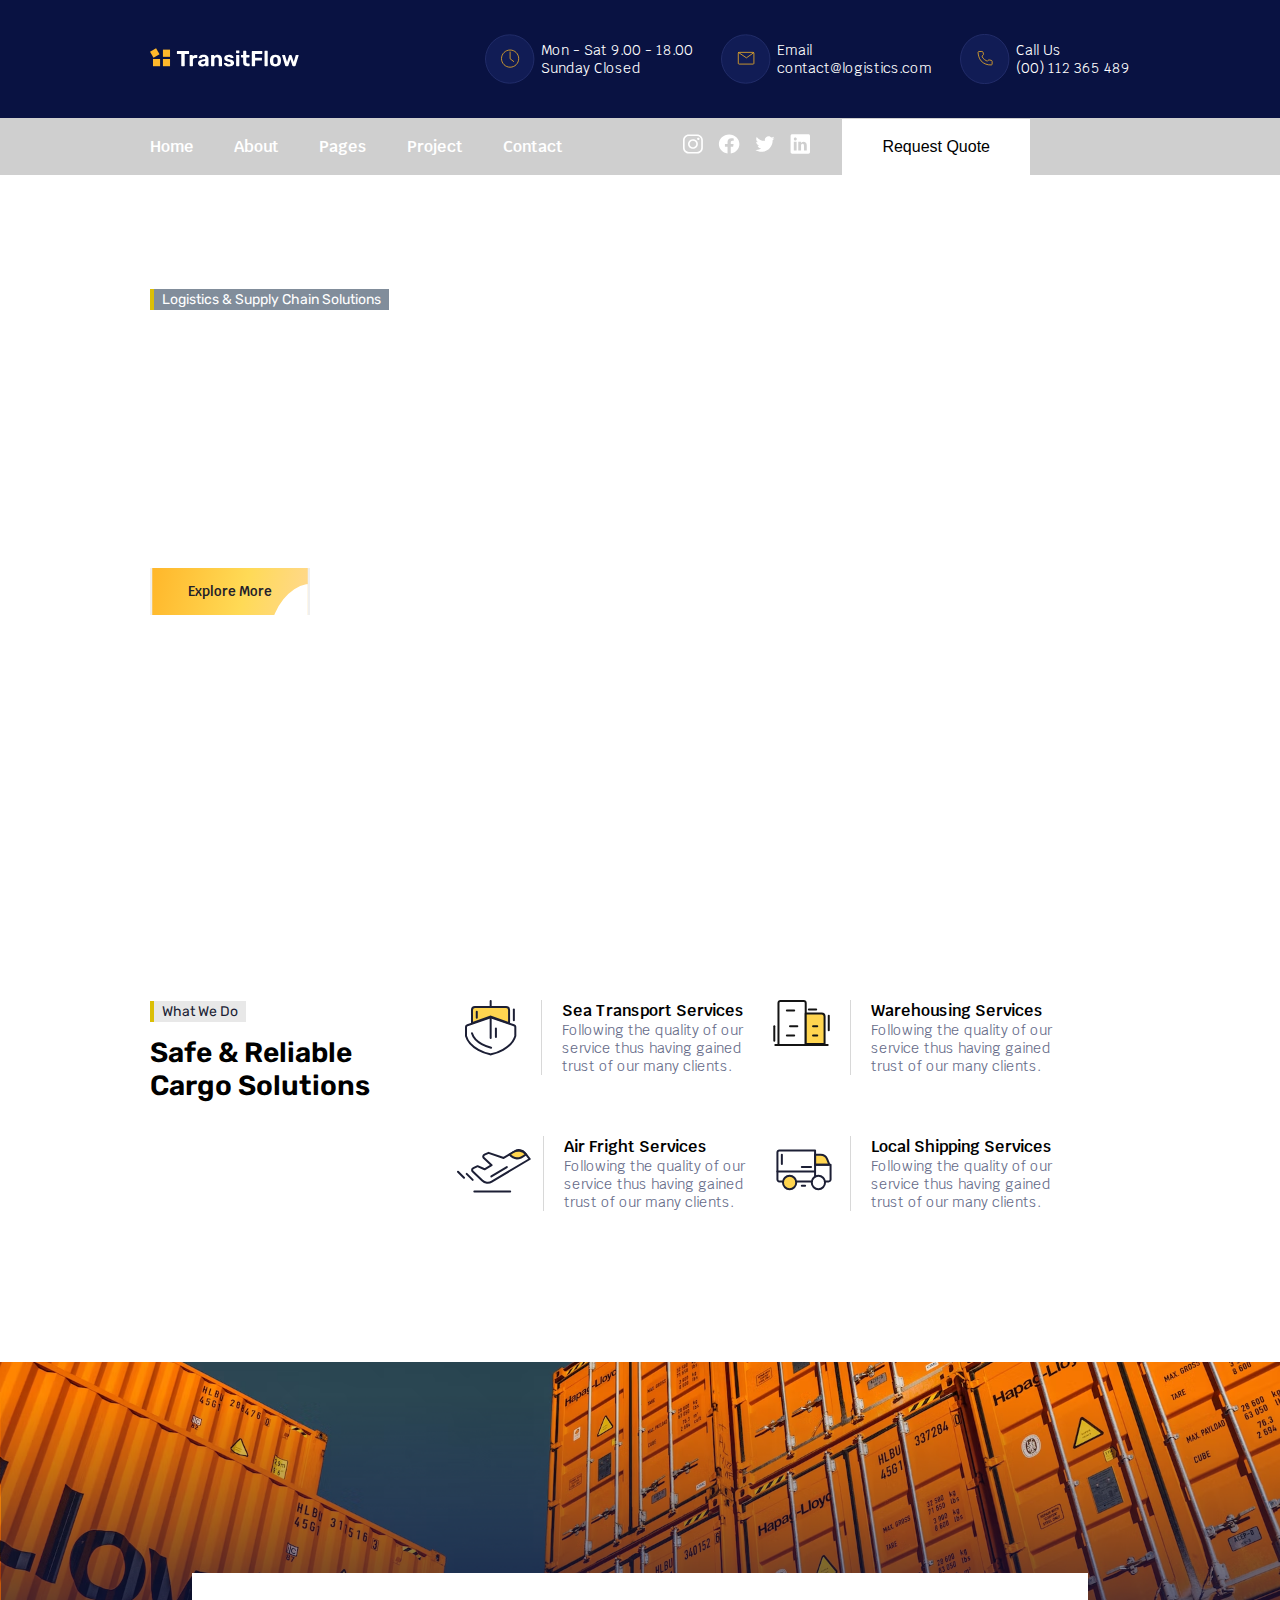
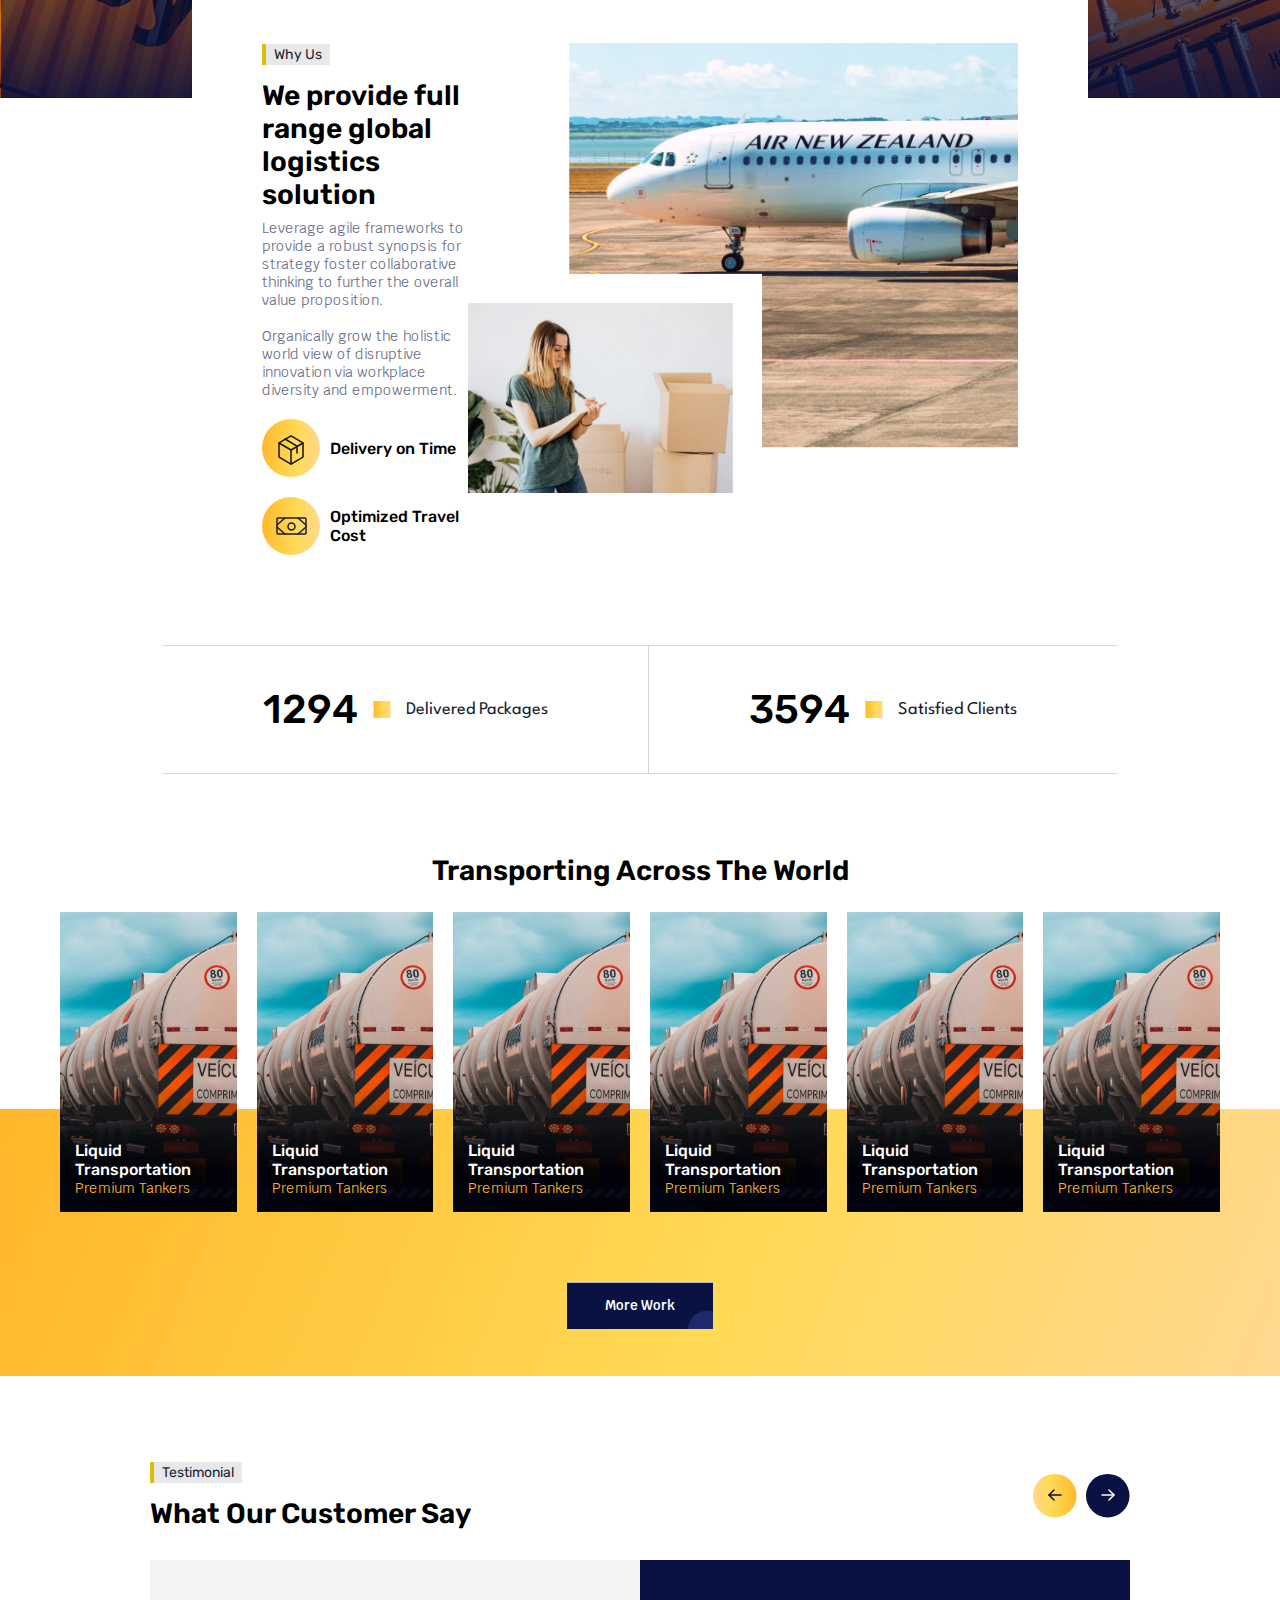
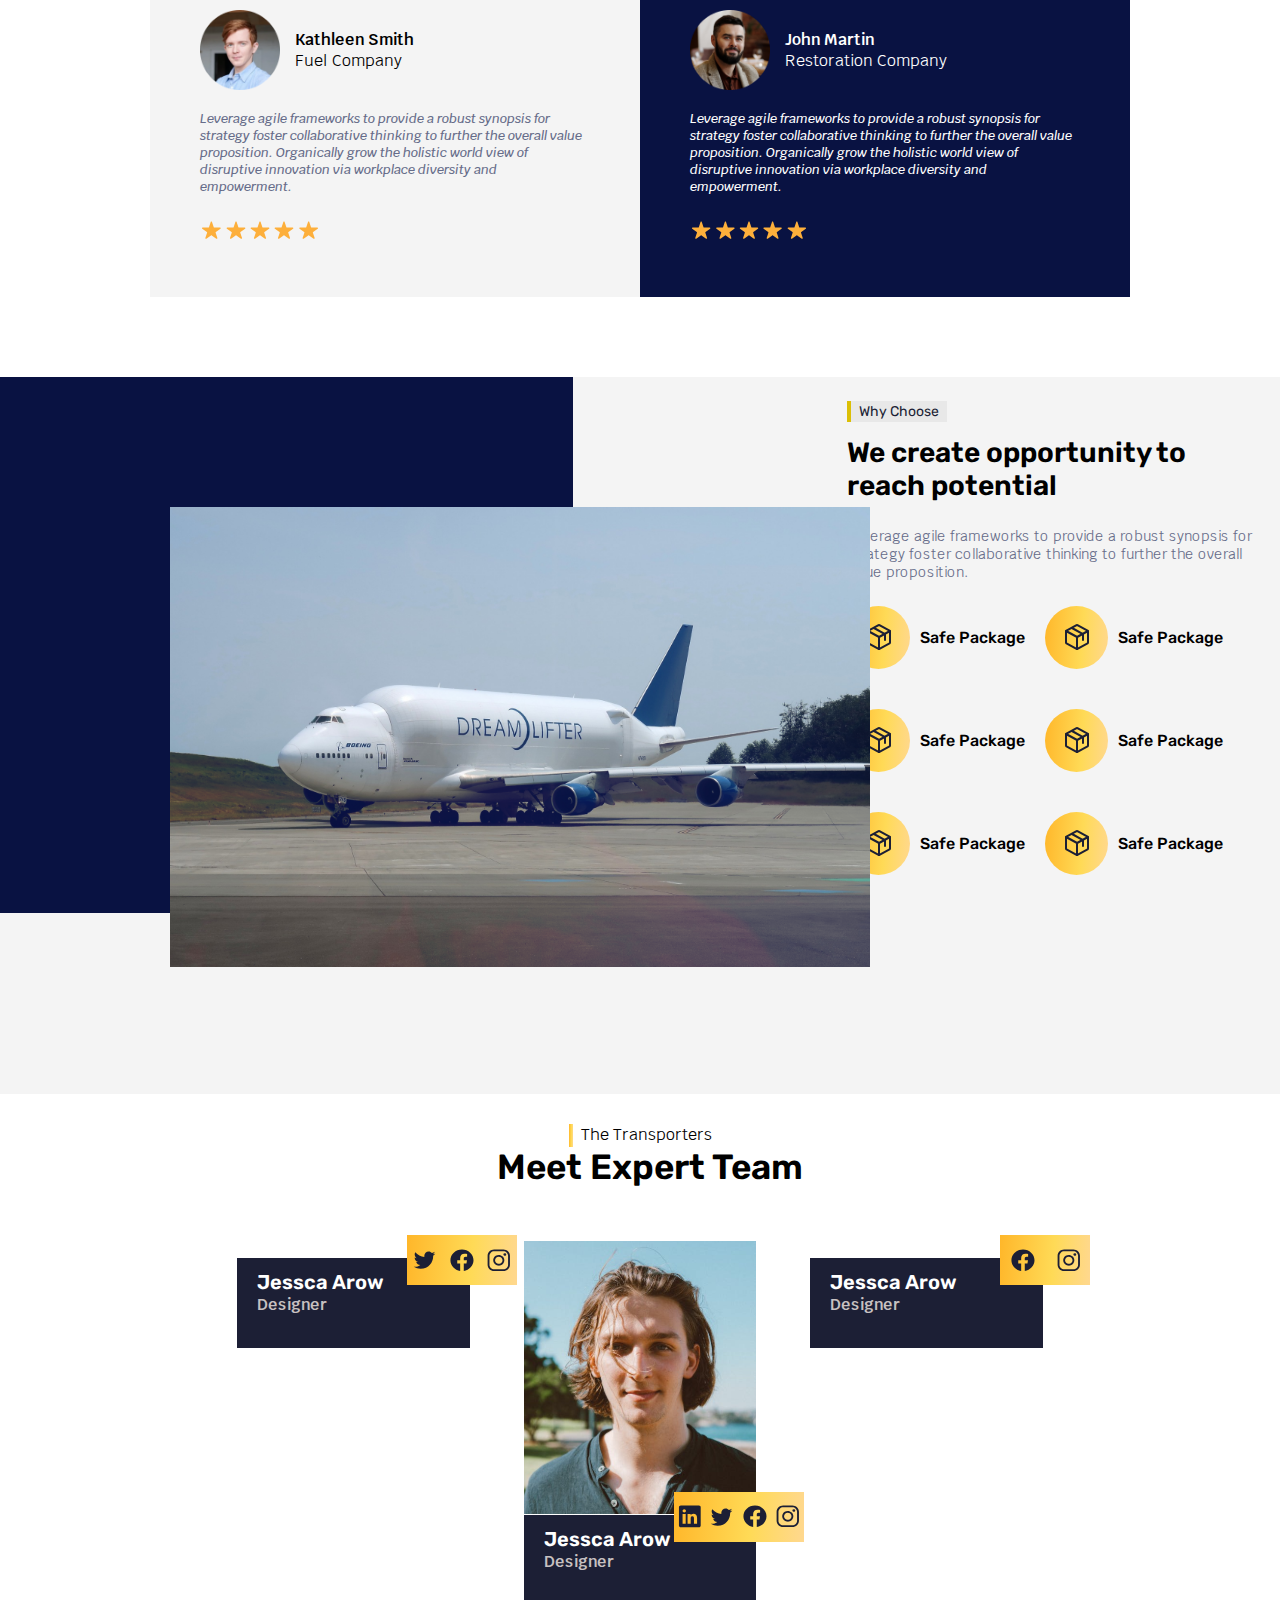
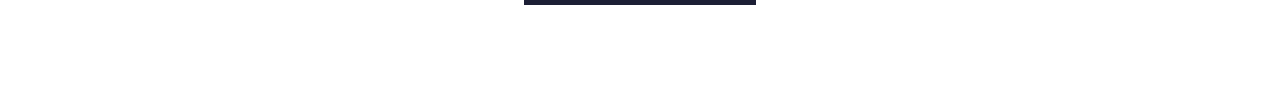
==== commit 05361d88: "section7 added" ====
--- a/index.html
+++ b/index.html
@@ -5,6 +5,7 @@
     <meta name="viewport" content="width=device-width, initial-scale=1.0" />
     <title>Transit Flow</title>
     <link rel="stylesheet" href="./styles/style.css" />
+    <link rel="stylesheet" href="./styles/section-7.css" />
     <link
       rel="shortcut icon"
       href="../assets/icons/Logo_fav.svg"
@@ -321,6 +322,67 @@
           </div>
         </div>
       </section>
+      <section class="section-7">
+        <div class="Team">
+          <div class="navv-2">
+            <img src="../assets/images/Pattern.svg" alt="" />
+            <p class="van">The Transporters</p>
+          </div>
+          <div class="team">
+            <b>Meet Expert Team</b>
+          </div>
+          <div class="team-1">
+            <div class="team-2">
+              <div class="team-3">
+                <img src="../assets/images/jes-0.svg" alt="" />
+              </div>
+              <div class="team-4">
+                <div class="team-5">
+                  <h2 style="font-size: 20px">Jessca Arow</h2>
+                  <b>Designer</b>
+                </div>
+                <div class="team-6">
+                  <img src="../assets/images/jes-1.svg" alt="" />
+                  <img src="../assets/images/jes-2.svg" alt="" />
+                  <img src="../assets/images/jes-3.svg" alt="" />
+                </div>
+              </div>
+            </div>
+            <div class="team-2">
+              <div class="team-3">
+                <img src="../assets/images/Image-9.svg" alt="" />
+              </div>
+              <div class="team-4">
+                <div class="team-5">
+                  <h2 style="font-size: 20px">Jessca Arow</h2>
+                  <b>Designer</b>
+                </div>
+                <div class="team-7">
+                  <img src="../assets/images/In-0.svg" alt="" />
+                  <img src="../assets/images/jes-1.svg" alt="" />
+                  <img src="../assets/images/jes-2.svg" alt="" />
+                  <img src="../assets/images/jes-3.svg" alt="" />
+                </div>
+              </div>
+            </div>
+            <div class="team-2">
+              <div class="team-3">
+                <img src="../assets/images/Photo-11.svg" alt="" />
+              </div>
+              <div class="team-4">
+                <div class="team-5">
+                  <h2 style="font-size: 20px">Jessca Arow</h2>
+                  <b>Designer</b>
+                </div>
+                <div class="team-8">
+                  <img src="../assets/images/jes-2.svg" alt="" />
+                  <img src="../assets/images/jes-3.svg" alt="" />
+                </div>
+              </div>
+            </div>
+          </div>
+        </div>
+      </section>
     </main>
   </body>
 </html>
--- a/styles/section-7.css
+++ b/styles/section-7.css
@@ -0,0 +1,433 @@
+
+
+
+.our img{
+    width: 400px;
+height: 420px;
+left: -270px;
+gap: 0px;
+opacity: 0px;
+
+}
+.Ourr{
+    width:374px;
+
+margin-top: -10px;
+gap: 35px;
+
+
+}
+.our-1{
+    position: absolute;
+    z-index: 1;
+    margin-top: -207.5px;
+    margin-left: 265px;
+}
+.our-1 img{
+    
+height: 128px;
+top: 273px;
+left: 232px;
+
+gap: 0px;
+opacity: 0px;
+
+}
+.our-2{
+    position: absolute;
+    z-index: 2;
+    margin-top: -180px;
+    margin-left: 279px;
+}
+.our-2 img{
+    height:118px ;
+}
+.nav-3 b{
+    font-family: Rubik;
+font-size: 25px;
+font-weight: 600;
+line-height: 41.48px;
+text-align: center;
+color: rgba(28, 31, 53, 1);
+}
+.nav-3 p{
+    font-family: Krub;
+font-size: 14px;
+color: rgba(102, 108, 137, 1);
+font-weight: 500;
+line-height: 24.24px;
+text-align: left;
+
+}
+.nav-5{
+    display: flex;
+    align-items: center;
+    justify-content: space-between;
+}
+.nav-5 button:hover{
+    color: rgb(9, 22, 18);
+    background-color: rgb(222, 232, 233);
+    transition: all 0.4s;
+}
+.nav-5 button{
+    padding: 10px 16px;
+    border:  none;
+    color:rgb(9, 12, 39);
+    font-size: 15px;
+    background-color: rgba(244, 244, 244, 1);
+    cursor: pointer;
+}
+.Btn button{
+    background-color: rgba(255, 184, 43, 1);
+    cursor: pointer;
+    color: rgba(255, 255, 255, 1);
+}
+.Btn button:hover{
+      color: rgb(9, 22, 18);
+    background-color: rgb(222, 232, 233);
+    transition: all 0.4s;
+}
+.nav-4 p{
+    font-size: 14px;
+    color: rgba(102, 108, 137, 1);
+}
+.but button{
+padding: 12px 25px;
+border: none;
+cursor: pointer;
+margin-top: 20px;
+background-color: rgba(31, 42, 105, 1);
+color: rgba(255, 255, 255, 1);
+}
+.but button:hover{
+    color: rgb(9, 22, 18);
+    background-color: rgb(222, 232, 233);
+    transition: all 0.4s;   
+}
+.service{
+  
+    width:55%;
+    height: 80%;
+    
+}
+.ser{
+    display: flex;
+    flex-direction: column;
+    align-items: center;
+    justify-content: center;
+}
+.navv-2{
+    display: flex;
+    gap: 8px;
+}
+.ser-1 b{
+    font-family: Rubik;
+font-size: 35px;
+font-weight: 600;
+line-height: 41.48px;
+text-align: center;
+
+}
+.transport{
+    display:flex;
+    flex-wrap: wrap;
+    align-items: center;
+    justify-content: center;
+   column-gap: 100px;
+   row-gap: 20px;
+    grid-template-columns: auto, auto, auto;
+    width: 100%;
+    height: 300px;
+    margin-top: 25px;
+   
+}
+.air{
+    width:200px;
+height:153px;
+
+
+
+}
+.air img{
+    width: 49px;
+height: 56px;
+gap: 0px;
+opacity: 0px;
+
+}
+.airr b{
+    color: rgba(28, 31, 53, 1);
+}
+.airr p{
+    margin-top: 5px;
+    color: rgba(102, 108, 137, 1);
+}
+.Transport button{
+    padding: 12px 25px;
+    border: none;
+   background-color: rgba(31, 42, 105, 1);
+    color: rgba(255, 255, 255, 1);
+  margin-top: -20px;
+  cursor: pointer;
+   
+}
+.Transport button:hover{
+    color: rgb(9, 22, 18);
+    background-color: rgb(222, 232, 233);
+    transition: all 0.4s;   
+}  
+
+.section-7{
+    display: flex;
+    align-items: center;
+    justify-content: center;
+    width: 100vw;
+    height: 600px;
+    
+}
+.Team{
+    display: flex;
+    flex-direction: column;
+   align-items: center;
+    width: 70%;
+    height: 90%;
+    
+}
+.team b{
+    font-family: Rubik;
+font-size: 35px;
+font-weight: 600;
+line-height: 41.48px;
+text-align: center;
+margin-left: 20px;
+}
+.team-1{
+    display: flex;
+    align-items: center;
+    justify-content: center;
+    margin-top: 30px;
+    gap: 54px;
+    width: 100%;
+    height: 100%;
+}
+.team-2{
+    width: 26%;
+    height: 90%;
+    
+}
+.team-3 img{
+    width: 100%;
+   
+}
+.team-4{
+    width: 100%;
+    height: 10vh;
+    margin-top: -4px;
+    background-color: rgba(28, 31, 53, 1);
+}
+.team-5{
+    margin-left: 20px;
+    display: flex;
+    flex-direction: column;
+
+}
+.team-5 h2{
+    margin-top: 12px;
+    color: rgba(255, 255, 255, 1);
+}
+.team-5 b{
+  color: rgb(199, 193, 193);
+}
+.team-6{
+    width: 110px;
+    height: 50px;
+    background: linear-gradient(94.06deg, #FFB629 -1.21%, #FFDA56 58.66%, #FFD7A6 116.84%);
+position: absolute;
+margin-top: -80px;
+margin-left: 170px;
+}
+.team-6{
+    display: flex;
+    align-items: center;
+    justify-content: space-around;
+}
+.team-7{
+    display: flex;
+    align-items: center;
+    justify-content: space-around;
+    width: 130px;
+    position: absolute;
+    margin-top: -80px;
+    margin-left: 150px;
+    height: 50px;
+    background: linear-gradient(94.06deg, #FFB629 -1.21%, #FFDA56 58.66%, #FFD7A6 116.84%);
+}
+.team-8{
+    display: flex;
+    align-items: center;
+    justify-content: space-around;
+    width: 90px;
+    position: absolute;
+    margin-top: -80px;
+    margin-left: 190px;
+    height: 50px;
+    background: linear-gradient(94.06deg, #FFB629 -1.21%, #FFDA56 58.66%, #FFD7A6 116.84%);
+}
+
+.Say{
+    width: 50%;
+    height: 80%;
+    
+}
+.say{
+    width: 100%;
+    height: 70px;
+   
+}
+.sayy{
+    margin-top: 10px;
+    display: flex;
+    align-items: center;
+    justify-content: space-between;
+}
+.sayy-0{
+    display: flex;
+    align-items: center;
+    justify-content: center;
+    column-gap: 5px;
+    width: 70px;
+    height: 40px;
+   position: absolute;
+   right:23.7%;
+}
+.sayy-1{
+    display: flex;
+    align-items: center;
+    justify-content: center;
+    width: 25px;
+    height: 25px;
+    border-radius: 50%;
+    background: linear-gradient(94.06deg, #FFB629 -1.21%, #FFDA56 58.66%, #FFD7A6 116.84%);
+    cursor: pointer;
+
+}
+.sayy-1 img{
+    width: 40%;
+    height: 40%;
+
+}
+.sayy-2 img{
+    width: 40%;
+    height: 40%;
+}
+.sayy-2{
+    display: flex;
+    align-items: center;
+    justify-content: center;
+    width: 25px;
+    height: 25px;
+    border-radius: 50%;
+    cursor: pointer;
+    background-color: rgba(9, 18, 66, 1);  
+}
+.sayy b{
+    font-family: Rubik;
+font-size: 35px;
+font-weight: 600;
+line-height: 41.48px;
+text-align: left;
+margin-top: 16px;
+
+}
+.say-1{
+    display: flex;
+    width: 100%;
+    height: 75%;
+   
+    margin-top: 35px;
+}
+.say-2{
+    width: 50%;
+    display: flex;
+    align-items: center;
+    justify-content: center;
+    height: 100%;
+    
+}
+.say-3{
+    width: 50%;
+    height: 100%;
+    
+    background-color: rgba(9, 18, 66, 1);
+}
+.Fuel{
+    width:90%;
+    height: 90%;
+    
+}
+.fuel{
+    display: flex;
+    align-items: center;
+    justify-content: center;
+    margin-top: 19px;
+    
+}
+.fuel-1{
+    display: flex;
+    align-items: center;
+    justify-content: space-between;
+    gap: 10px;
+    
+}
+.fuell{
+    width: 90%;
+   height: 240px;
+    
+}
+.fuel-2{
+    display: flex;
+    flex-direction: column;
+    margin-top: 3px;
+    margin-left: -25px;
+}
+.fuep b{
+ color: rgba(255, 255, 255, 1);
+}
+.fuel-3{
+    display: flex;
+    align-items: center;
+    justify-content: center;
+    width: 50px;
+    height: 50px;
+    
+    border-radius: 50%;
+    background: linear-gradient(94.06deg, #FFB629 -1.21%, #FFDA56 58.66%, #FFD7A6 116.84%);
+
+}
+.fu{
+    margin-top: 10px;
+    width: 100%;
+}
+.fuu{
+    margin-top: 16px;
+}
+.say-3{
+    display: flex;
+    align-items: center;
+    justify-content: center;
+}
+.feup b{
+    color: rgba(255, 255, 255, 1);
+}
+.fuel h2{
+    font-family: Krub;
+font-size: 16px;
+font-weight: 500;
+line-height: 24.24px;
+text-align: left;
+
+    color: rgba(255, 255, 255, 1);
+}
+.foot p{
+    color: rgba(255, 255, 255, 1);
+}
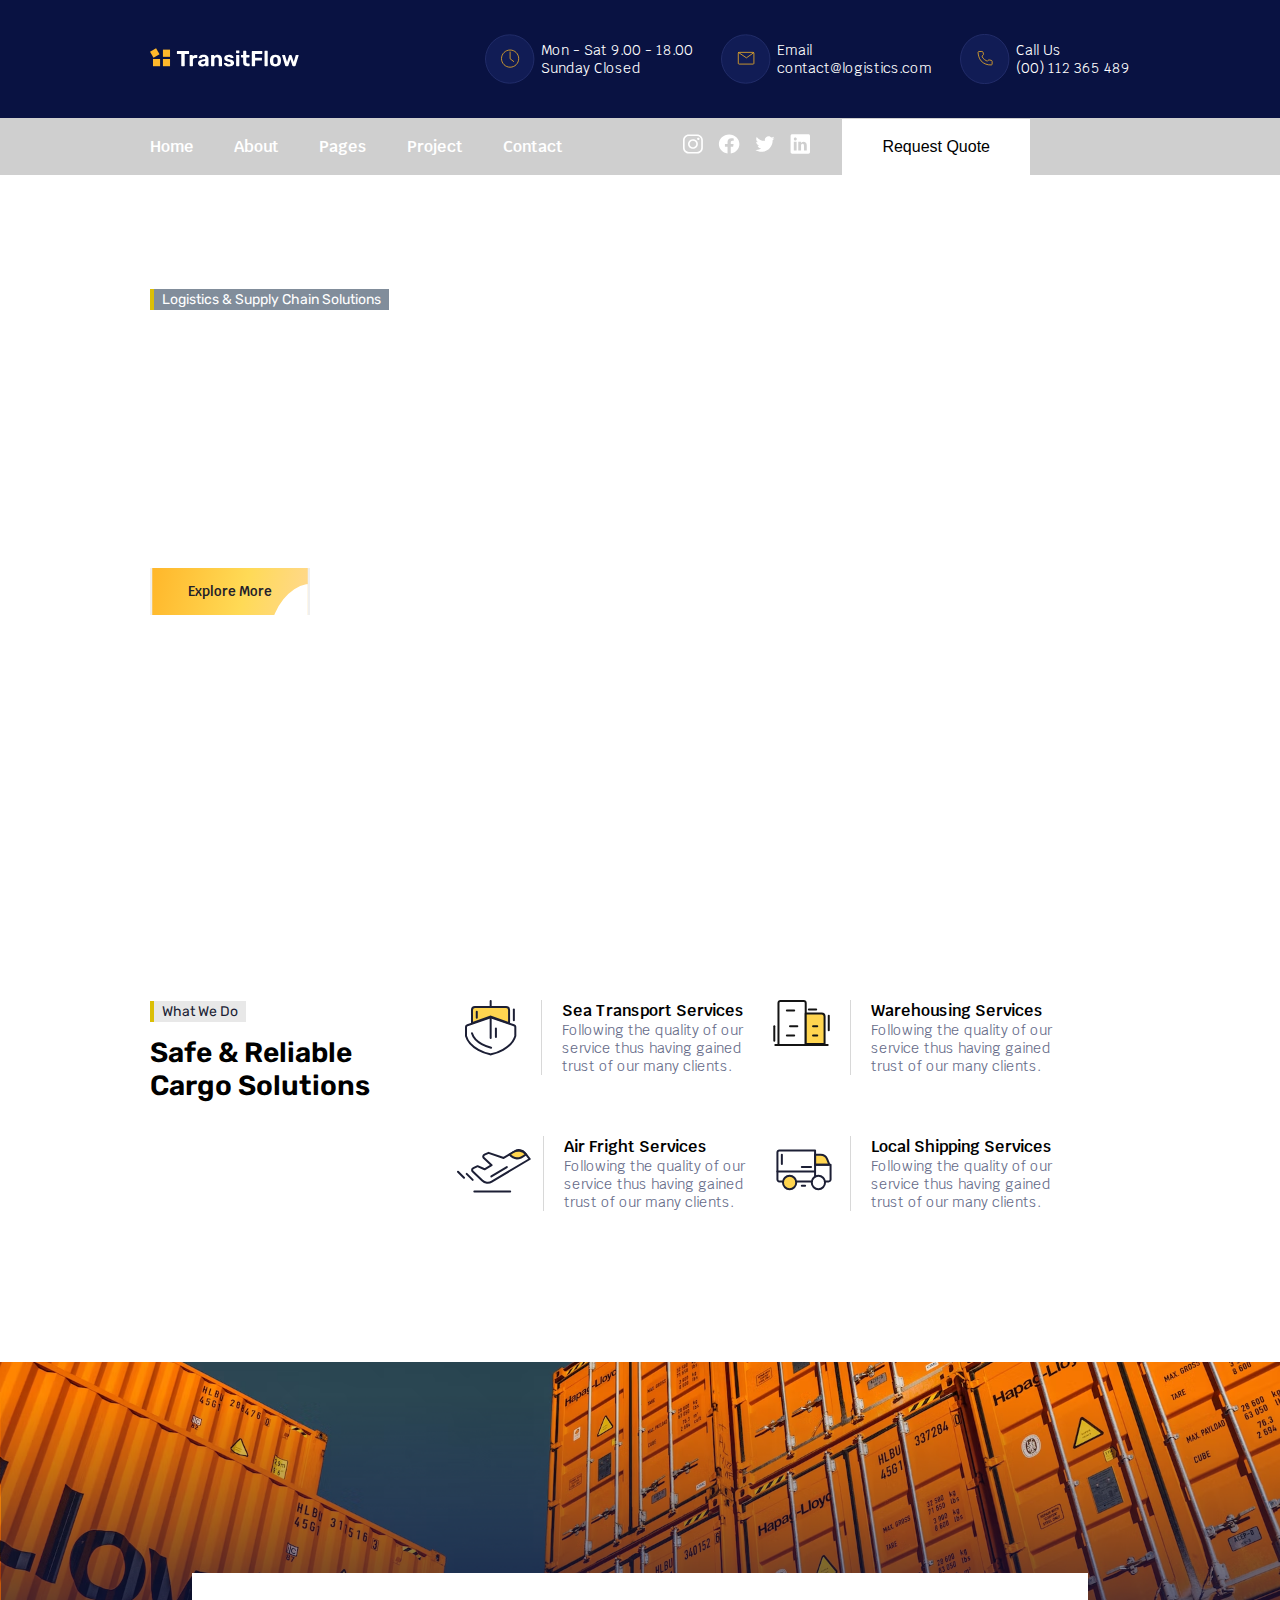
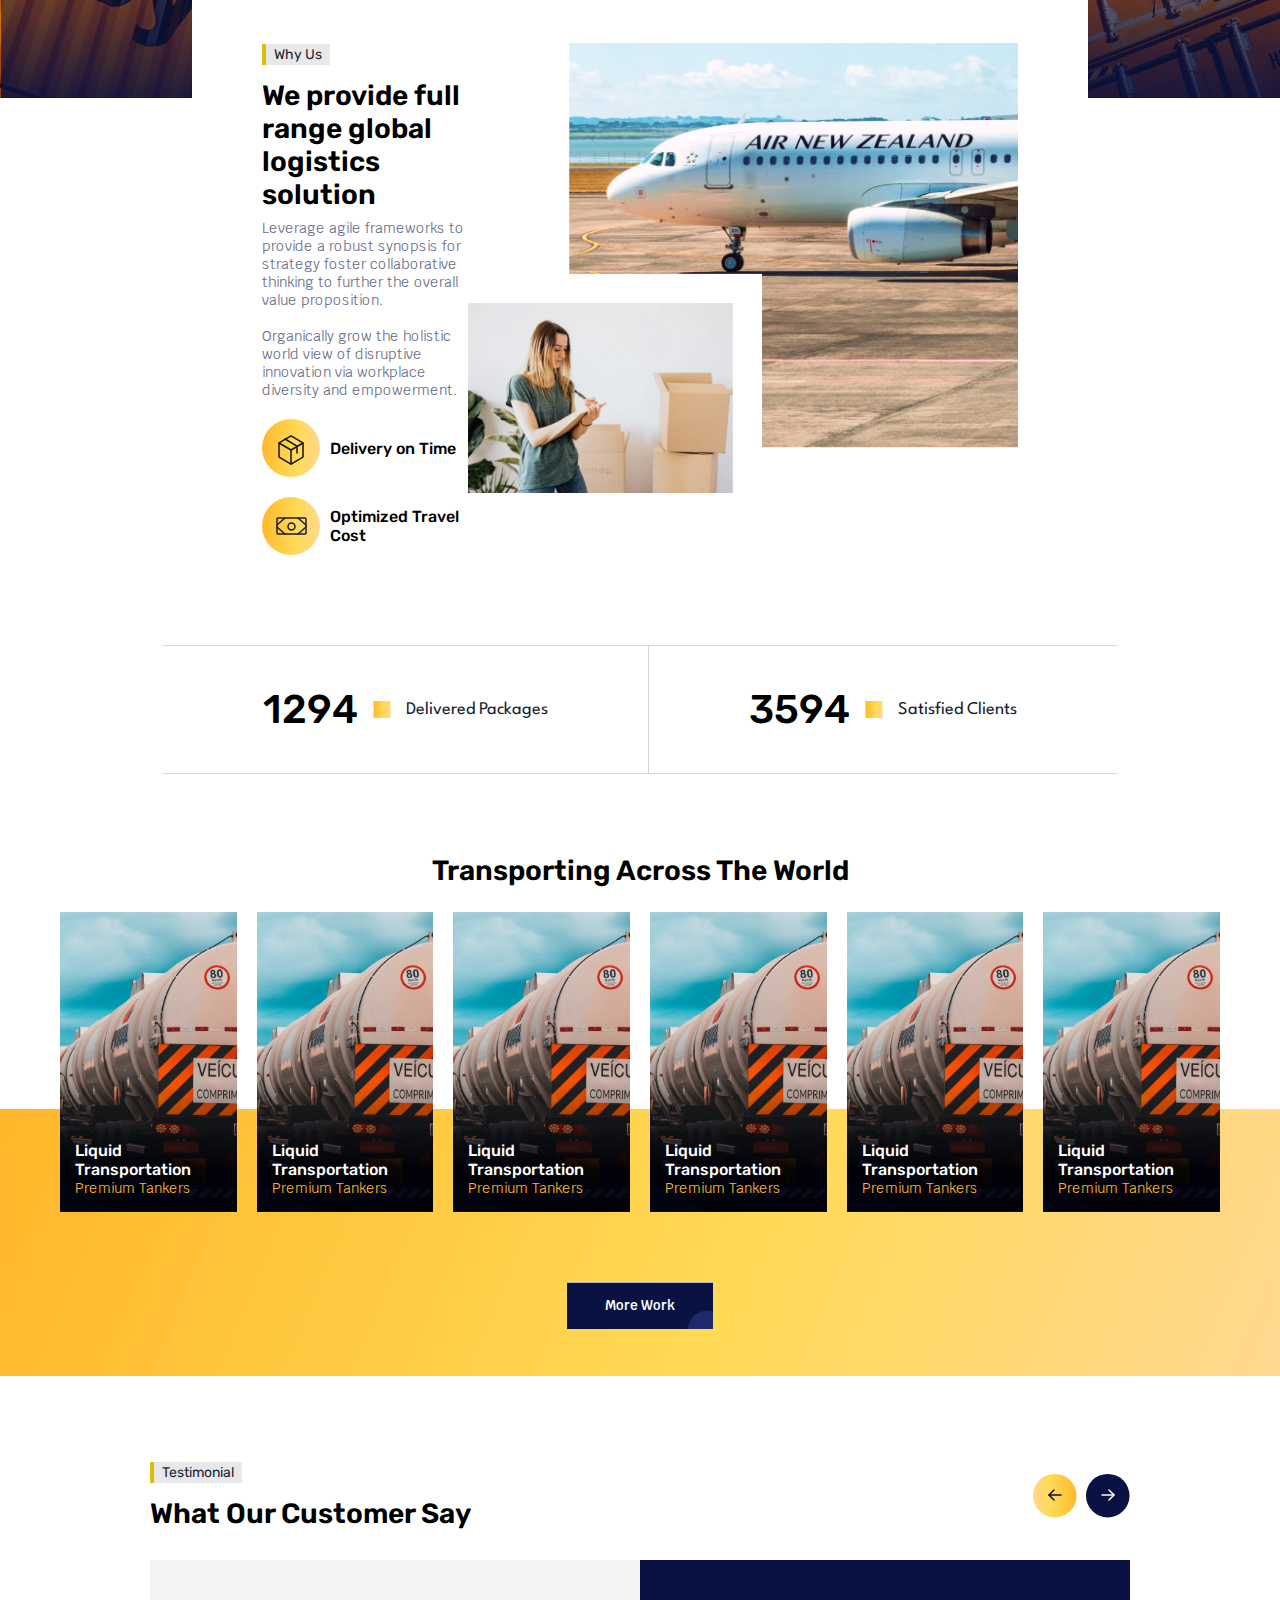
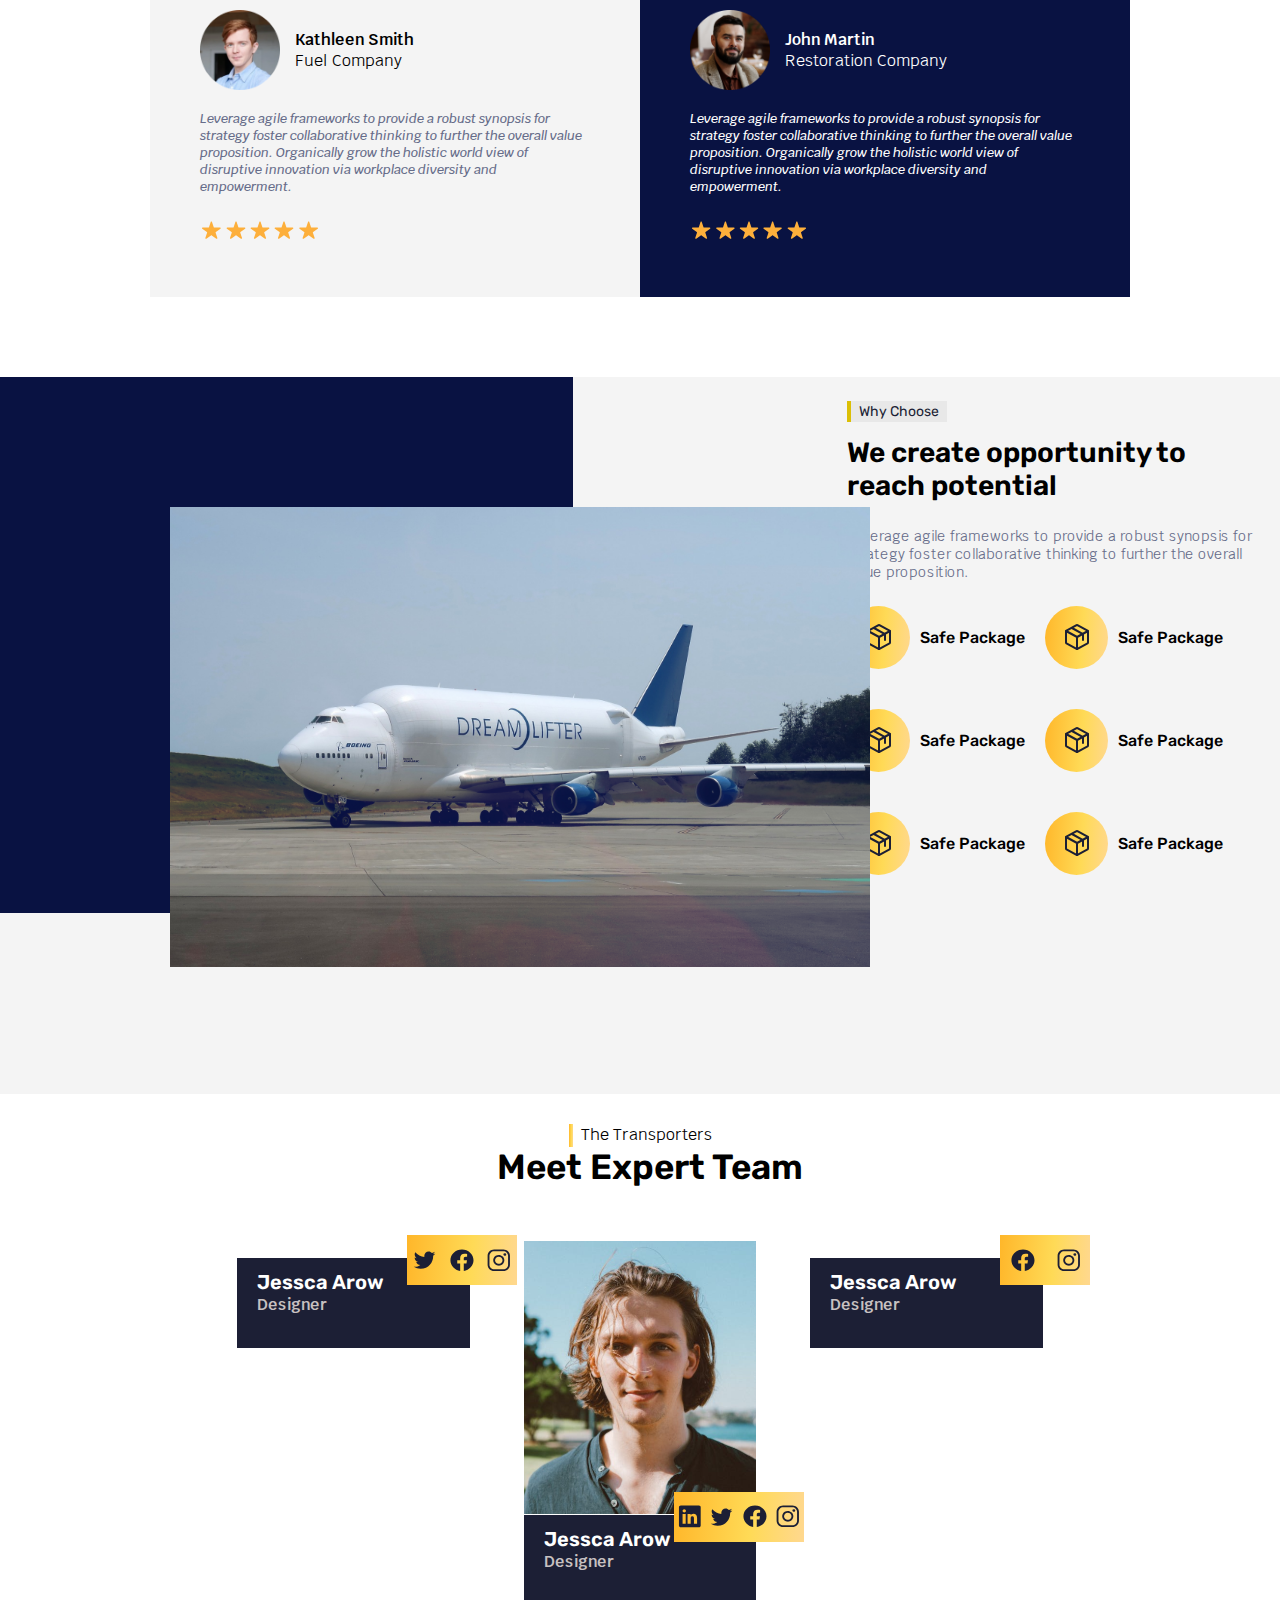
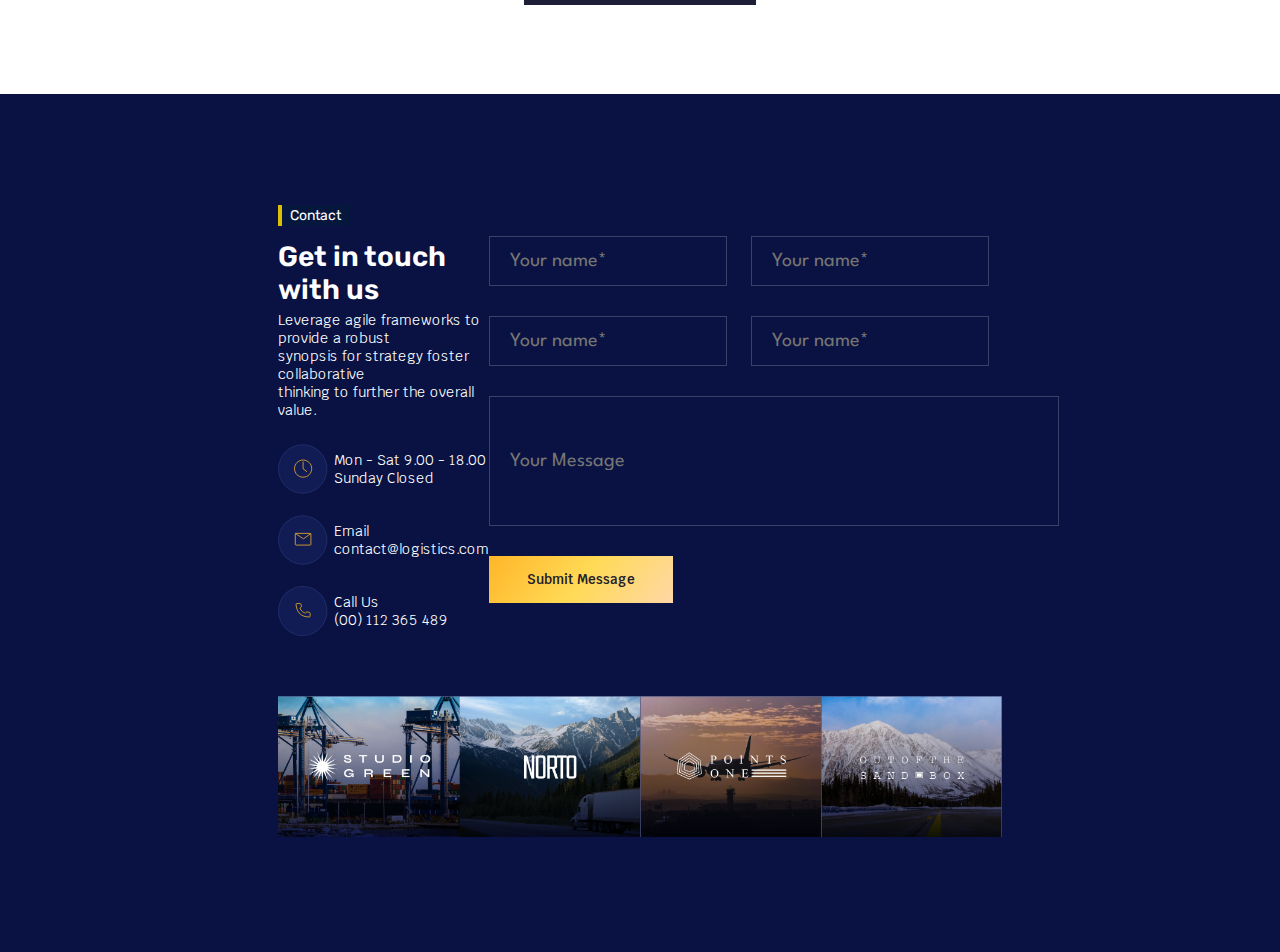
==== commit fda478ef: "section8 added" ====
--- a/index.html
+++ b/index.html
@@ -383,6 +383,62 @@
           </div>
         </div>
       </section>
+      <section class="section-8">
+        <footer class="s8-footer">
+          <div class="s8-footer-main">
+            <div class="s8-footer-title">
+              <p class="s1-info">Contact</p>
+              <h2 style="color: #fff; margin-bottom: 5px">
+                Get in touch with us
+              </h2>
+              <p style="margin-bottom: 25px" class="primary-text">
+                Leverage agile frameworks to provide a robust <br />
+                synopsis for strategy foster collaborative <br />
+                thinking to further the overall value.
+              </p>
+              <div class="footer-card-item">
+                <img width="50" src="./assets/icons/time_icon.svg" alt="" />
+                <p class="primary-text">
+                  Mon - Sat 9.00 - 18.00 <br />
+                  Sunday Closed
+                </p>
+              </div>
+              <br />
+              <div class="footer-card-item">
+                <img width="50" src="./assets/icons/email_icon.svg" alt="" />
+                <p class="primary-text">
+                  Email <br />
+                  contact@logistics.com
+                </p>
+              </div>
+              <br />
+              <div class="footer-card-item">
+                <img width="50" src="./assets/icons/tel_icon.svg" alt="" />
+                <p class="primary-text">
+                  Call Us <br />
+                  (00) 112 365 489
+                </p>
+              </div>
+            </div>
+            <form>
+              <input class="main-input" type="text" placeholder="Your name*" />
+              <input class="main-input" type="text" placeholder="Your name*" />
+              <br />
+              <input class="main-input" type="text" placeholder="Your name*" />
+              <input class="main-input" type="text" placeholder="Your name*" />
+              <br />
+              <input
+                class="main-input your-m"
+                type="text"
+                placeholder="Your Message"
+              />
+              <br>
+              <button class="secondary-btn">Submit Message</button>
+            </form>
+          </div>
+          <img width="100%" src="./assets/images/Client Logo.png" alt="">
+        </footer>
+      </section>
     </main>
   </body>
 </html>
--- a/styles/style.css
+++ b/styles/style.css
@@ -15,6 +15,7 @@
 body {
     font-family: "Krub";
     font-weight: 400;
+    overflow-x: hidden;
 }
 
 .container {
@@ -403,3 +404,40 @@
     flex-wrap: wrap;
     gap: 20px;
 }
+
+.section-8 .s8-footer {
+    padding: 110px 278px;
+    background-color: #091242;
+}
+
+.s8-footer-main {
+    display: flex;
+    align-items: center;
+    justify-content: space-between;
+    margin-bottom: 60px;
+}
+
+.main-input {
+    background-color: transparent;
+    border: 1px solid rgba(255, 255, 255, 0.2);
+    color: #fff;
+    font-family: "League Spartan";
+    font-size: 20px;
+    padding: 15px 0;
+    padding-left: 20px;
+    margin-bottom: 30px;
+    margin-right: 20px;
+}
+
+.your-m {
+    width: 570px;
+    height: 130px;
+    padding-left: 20px;
+    padding-top: 15px;
+    text-align: start;
+}
+
+.s8-footer .secondary-btn {
+    background: linear-gradient(127deg, #ffb629 0%, #ffda56 50.72%, #ffd7a6 100%);
+}
+
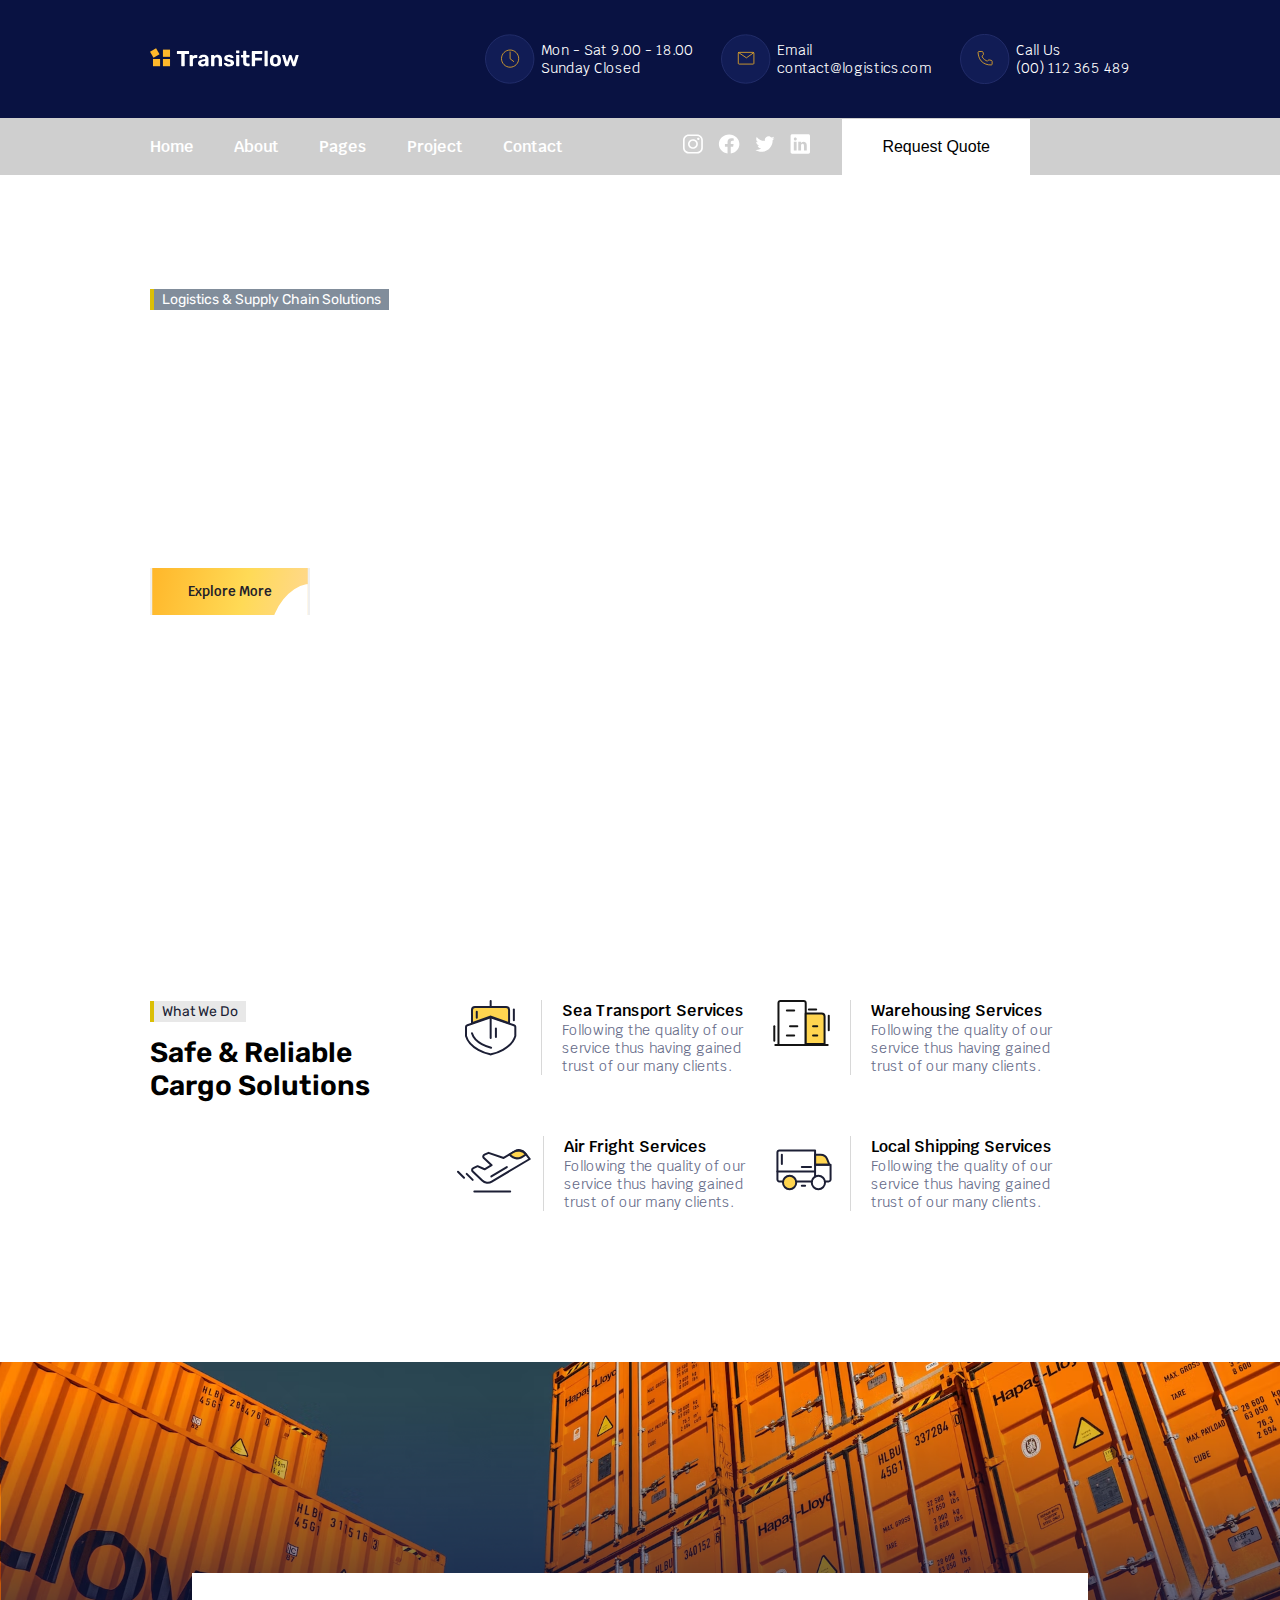
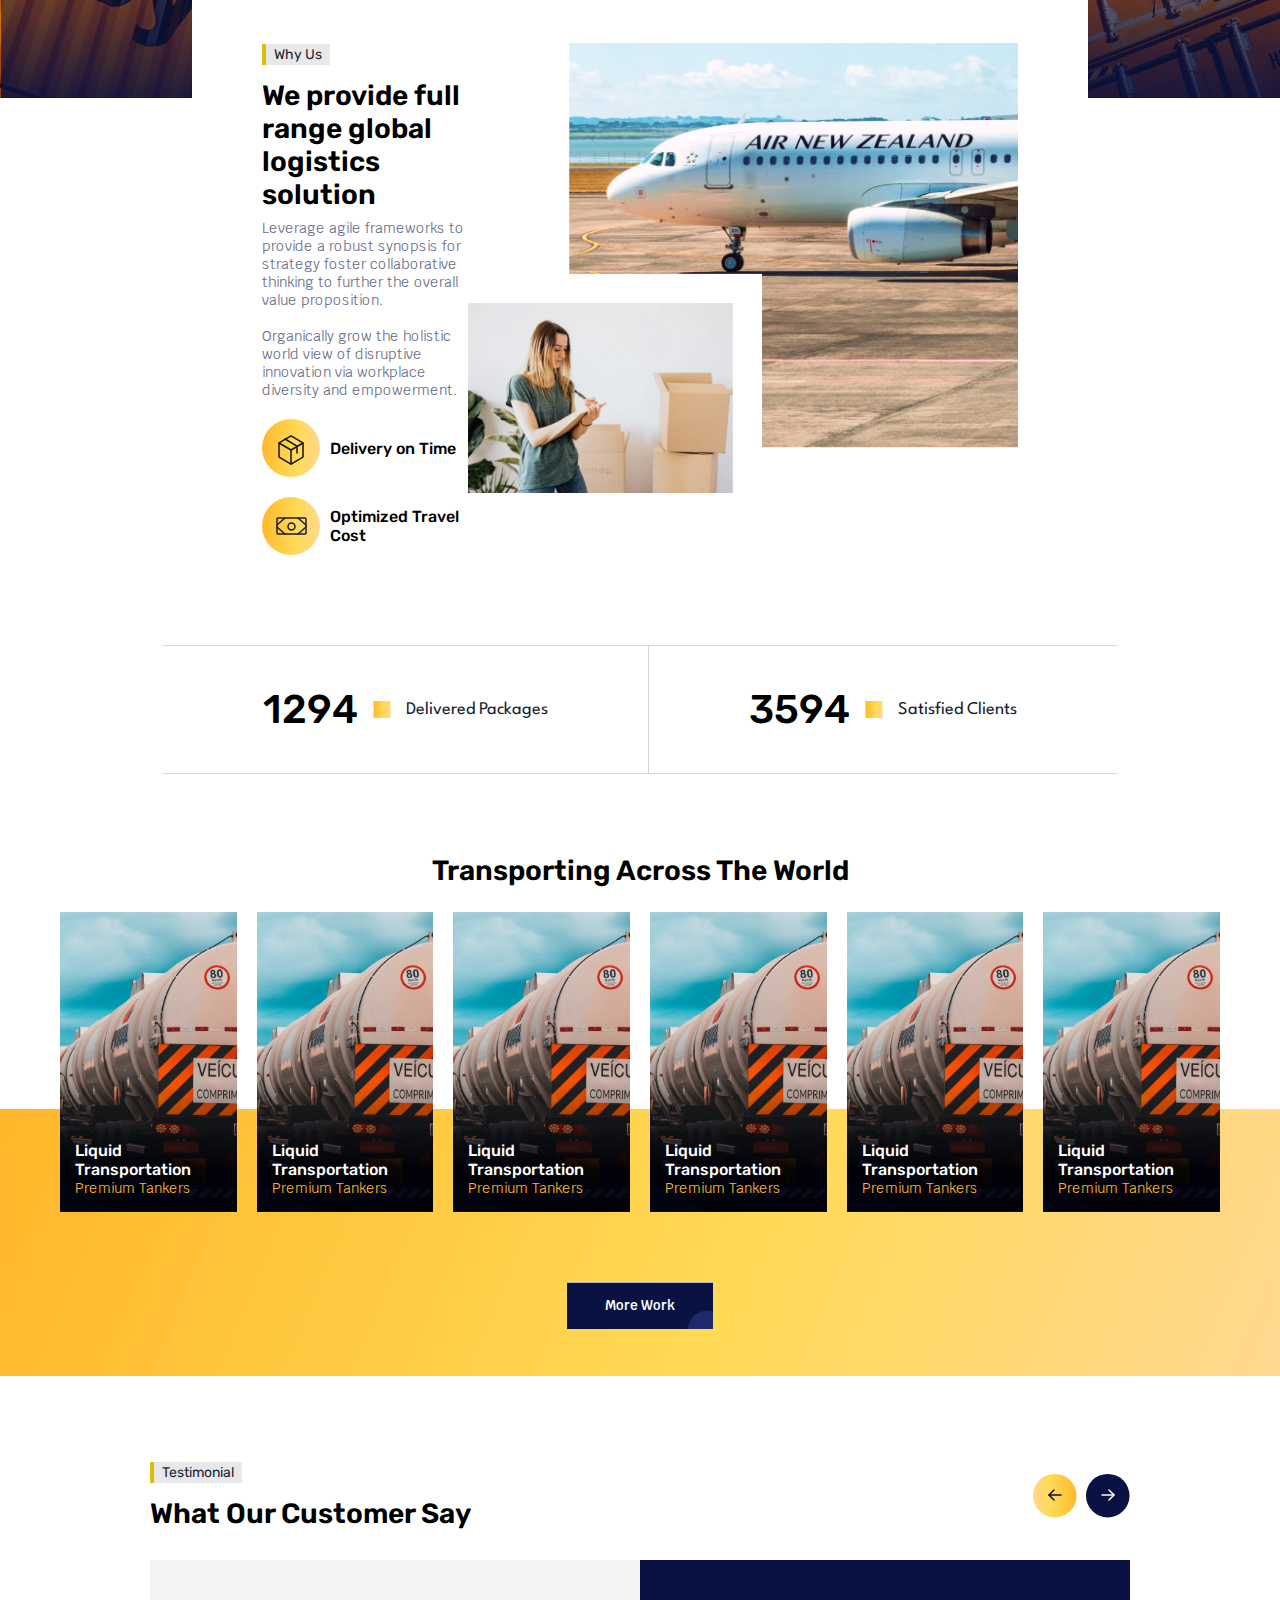
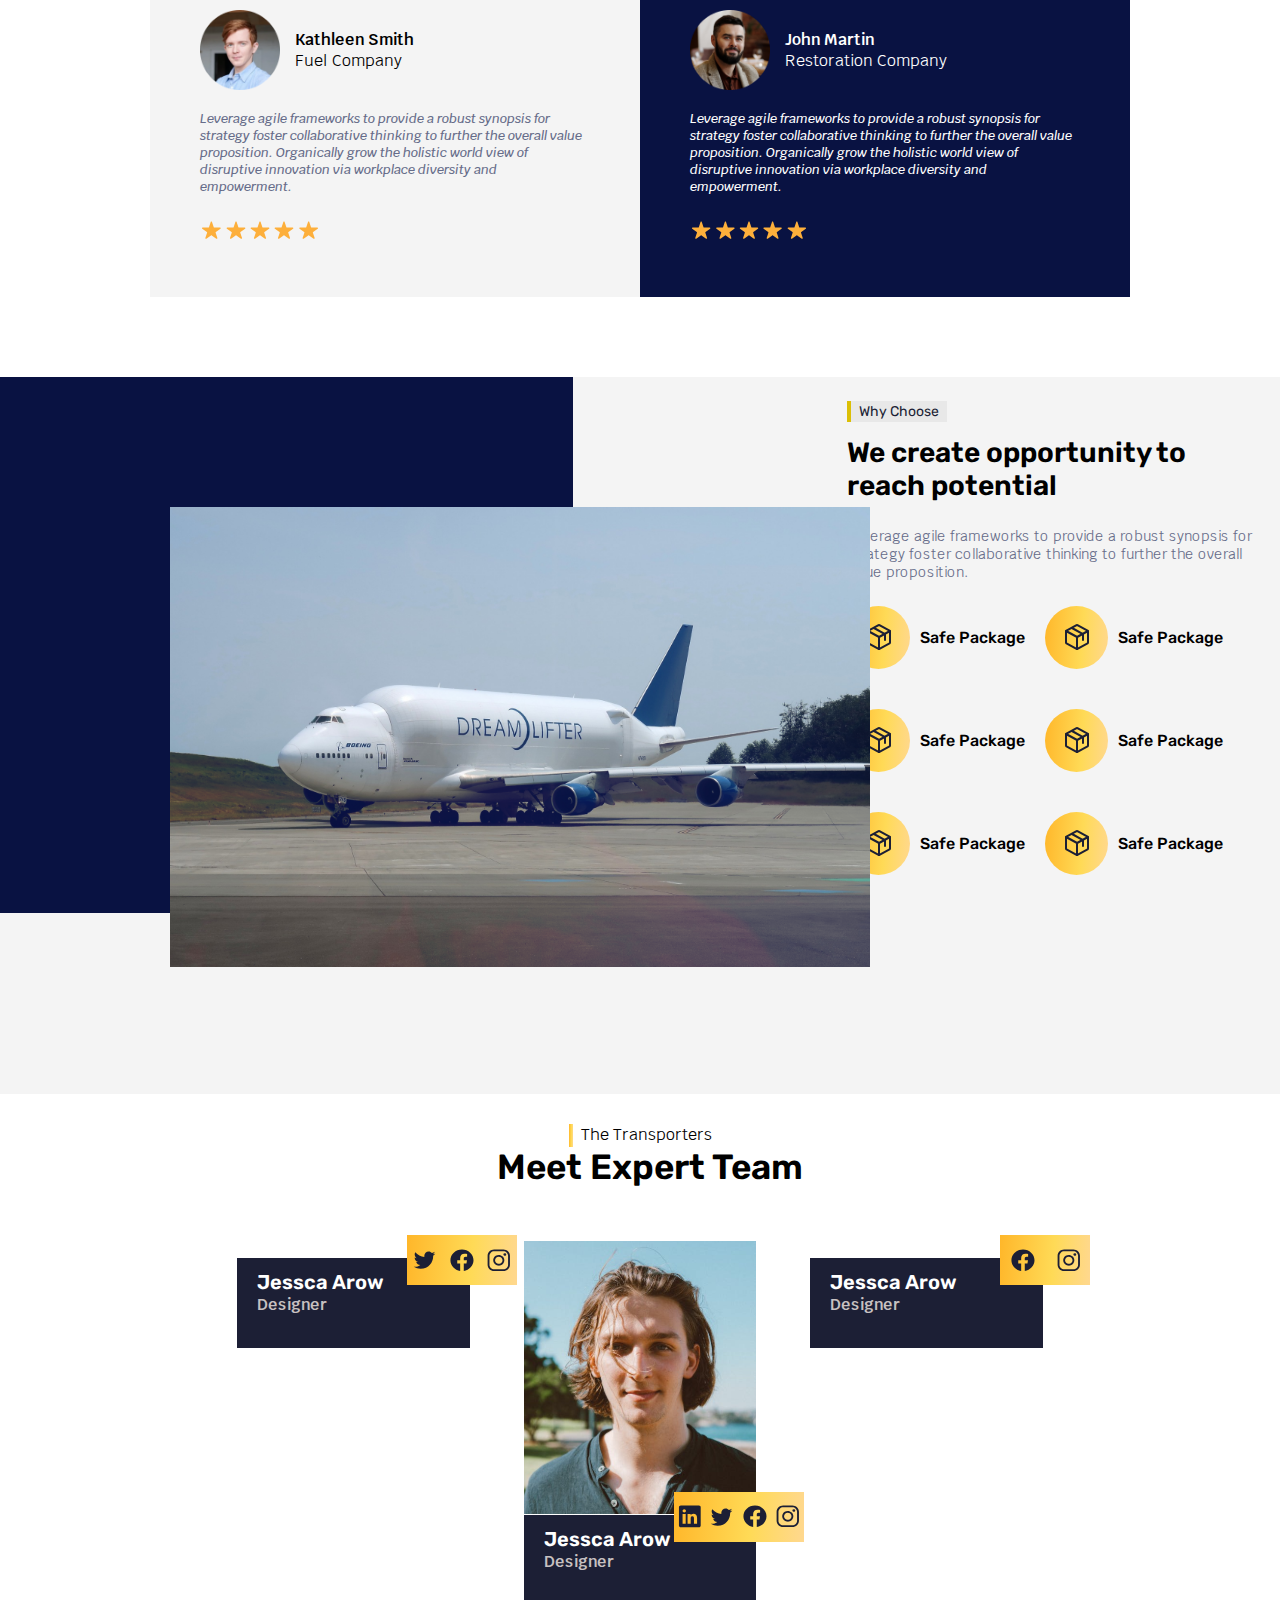
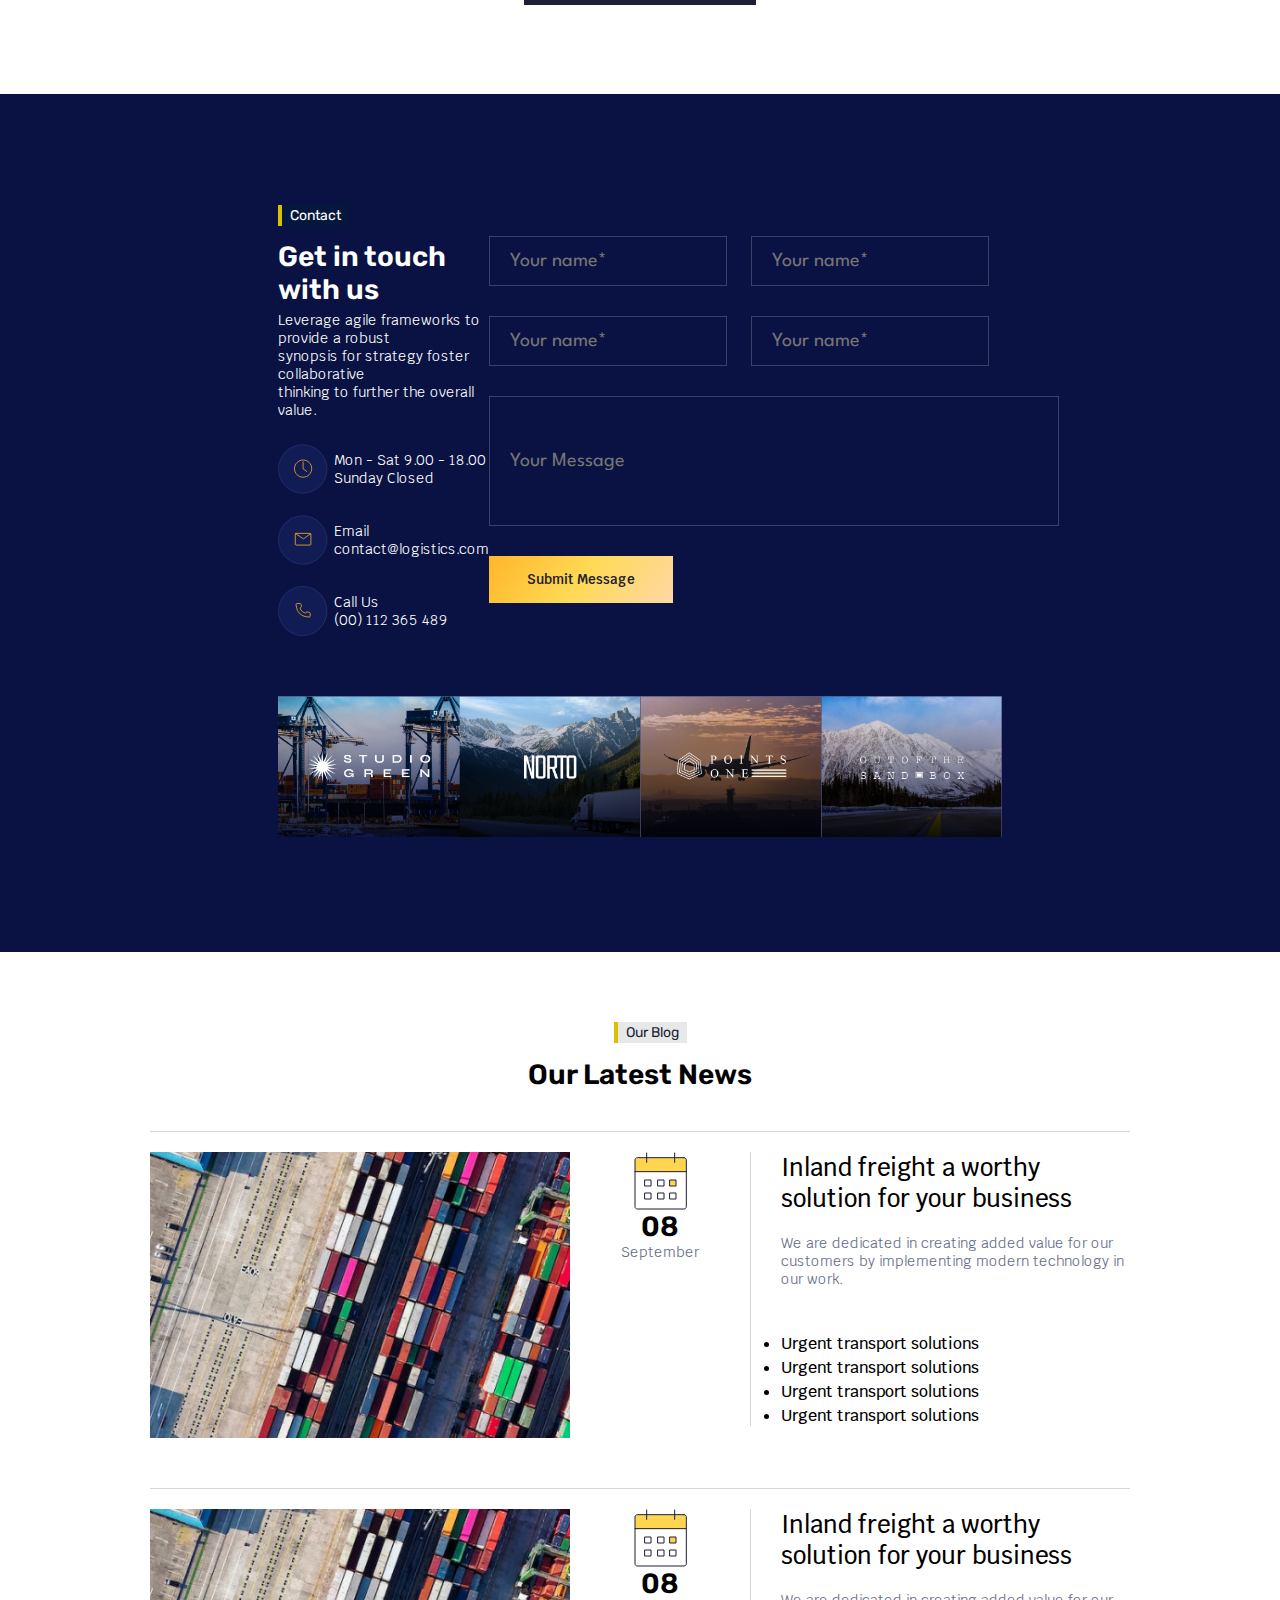
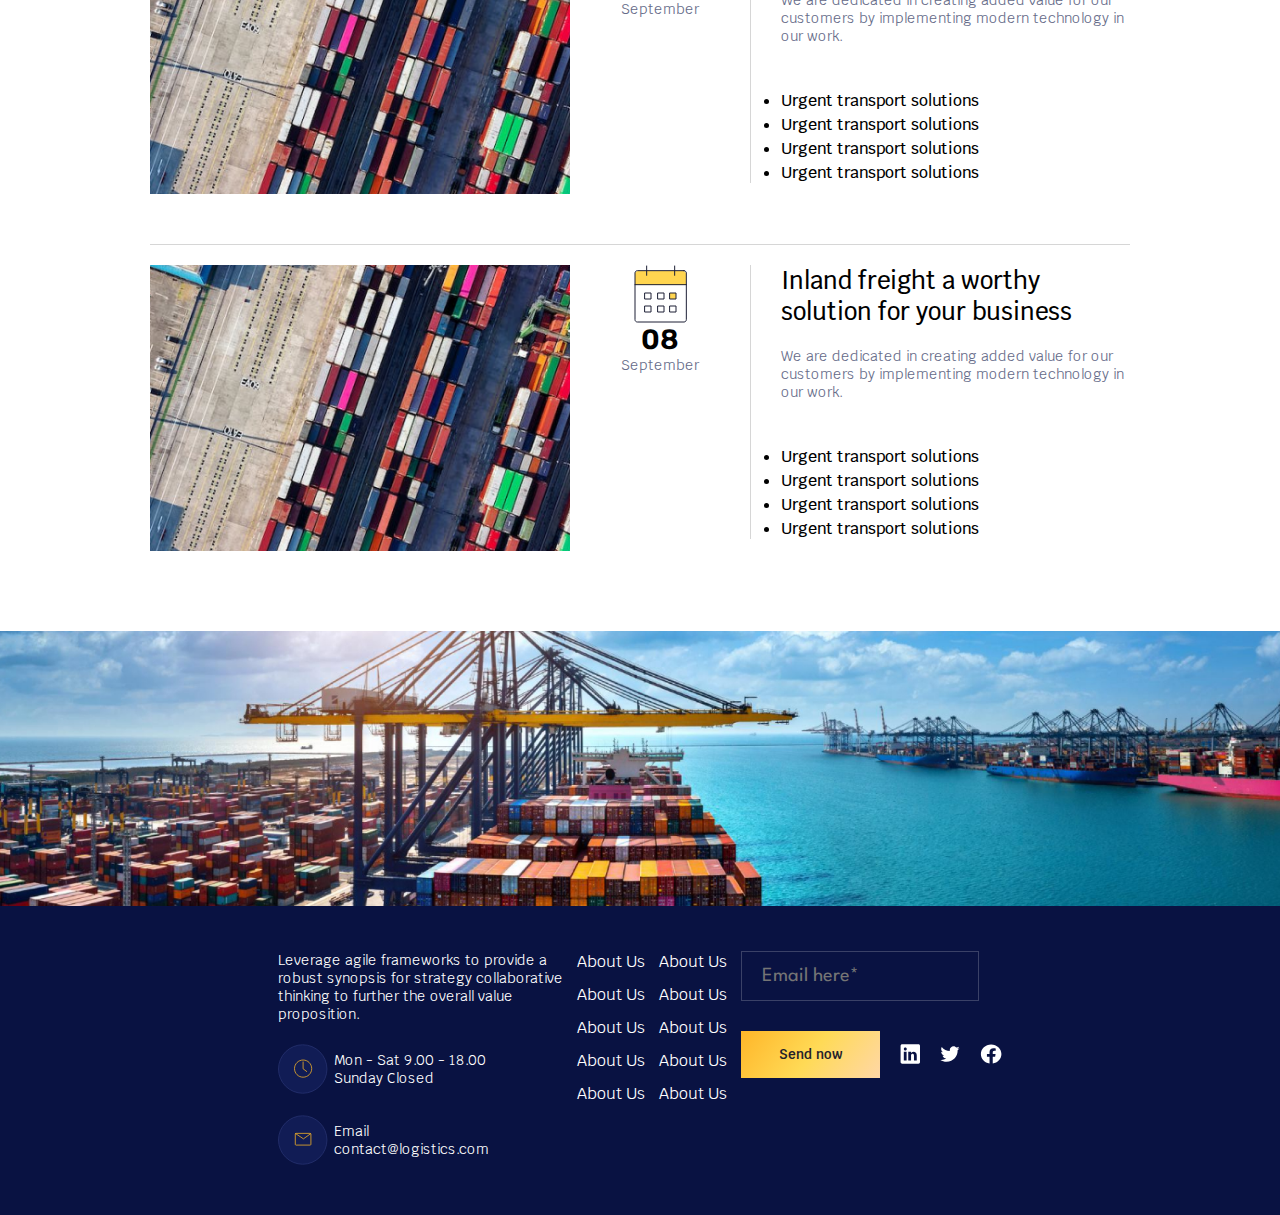
==== commit 219811f2: "project end" ====
--- a/index.html
+++ b/index.html
@@ -432,11 +432,165 @@
                 type="text"
                 placeholder="Your Message"
               />
-              <br>
+              <br />
               <button class="secondary-btn">Submit Message</button>
             </form>
           </div>
-          <img width="100%" src="./assets/images/Client Logo.png" alt="">
+          <img width="100%" src="./assets/images/Client Logo.png" alt="" />
+        </footer>
+      </section>
+      <section class="section-9">
+        <div class="container">
+          <p class="s1-info s2-info">Our Blog</p>
+          <br />
+          <h2 style="text-align: center; margin-bottom: 40px">
+            Our Latest News
+          </h2>
+          <div class="s9-item">
+            <img width="420" src="./assets/images/s91.png" alt="" />
+            <div class="s9-calendar">
+              <img src="./assets/icons/calendar.svg" alt="" />
+              <h2 style="margin-top: 0">08</h2>
+              <p style="color: #666c89" class="primary-text">September</p>
+            </div>
+            <div class="s9-item-title">
+              <p class="sit-title">
+                Inland freight a worthy solution for your business
+              </p>
+              <p style="color: #666c89" class="primary-text">
+                We are dedicated in creating added value for our customers by
+                implementing modern technology in our work.
+              </p>
+              <br />
+              <br />
+              <ul>
+                <li>Urgent transport solutions</li>
+                <li>Urgent transport solutions</li>
+                <li>Urgent transport solutions</li>
+                <li>Urgent transport solutions</li>
+              </ul>
+            </div>
+          </div>
+          <div class="s9-item">
+            <img width="420" src="./assets/images/s91.png" alt="" />
+            <div class="s9-calendar">
+              <img src="./assets/icons/calendar.svg" alt="" />
+              <h2 style="margin-top: 0">08</h2>
+              <p style="color: #666c89" class="primary-text">September</p>
+            </div>
+            <div class="s9-item-title">
+              <p class="sit-title">
+                Inland freight a worthy solution for your business
+              </p>
+              <p style="color: #666c89" class="primary-text">
+                We are dedicated in creating added value for our customers by
+                implementing modern technology in our work.
+              </p>
+              <br />
+              <br />
+              <ul>
+                <li>Urgent transport solutions</li>
+                <li>Urgent transport solutions</li>
+                <li>Urgent transport solutions</li>
+                <li>Urgent transport solutions</li>
+              </ul>
+            </div>
+          </div>
+          <div class="s9-item">
+            <img width="420" src="./assets/images/s91.png" alt="" />
+            <div class="s9-calendar">
+              <img src="./assets/icons/calendar.svg" alt="" />
+              <h2 style="margin-top: 0">08</h2>
+              <p style="color: #666c89" class="primary-text">September</p>
+            </div>
+            <div class="s9-item-title">
+              <p class="sit-title">
+                Inland freight a worthy solution for your business
+              </p>
+              <p style="color: #666c89" class="primary-text">
+                We are dedicated in creating added value for our customers by
+                implementing modern technology in our work.
+              </p>
+              <br />
+              <br />
+              <ul>
+                <li>Urgent transport solutions</li>
+                <li>Urgent transport solutions</li>
+                <li>Urgent transport solutions</li>
+                <li>Urgent transport solutions</li>
+              </ul>
+            </div>
+          </div>
+        </div>
+      </section>
+      <section class="section-10">
+        <img
+          style="margin-bottom: -10px"
+          width="100%"
+          src="./assets/images/s10-bg.png"
+          alt=""
+        />
+        <footer class="s10-footer">
+          <div>
+            <p class="primary-text">
+              Leverage agile frameworks to provide a <br />
+              robust synopsis for strategy collaborative <br />
+              thinking to further the overall value <br />
+              proposition.
+            </p>
+            <br />
+            <div class="footer-card-item">
+              <img width="50" src="./assets/icons/time_icon.svg" alt="" />
+              <p class="primary-text">
+                Mon - Sat 9.00 - 18.00 <br />
+                Sunday Closed
+              </p>
+            </div>
+            <br />
+            <div class="footer-card-item">
+              <img width="50" src="./assets/icons/email_icon.svg" alt="" />
+              <p class="primary-text">
+                Email <br />
+                contact@logistics.com
+              </p>
+            </div>
+          </div>
+          <div class="s10-links">
+            <a href="#">About Us </a>
+            <a href="#">About Us </a>
+            <a href="#">About Us </a>
+            <a href="#">About Us </a>
+            <a href="#">About Us </a>
+          </div>
+          <div class="s10-links">
+            <a href="#">About Us </a>
+            <a href="#">About Us </a>
+            <a href="#">About Us </a>
+            <a href="#">About Us </a>
+            <a href="#">About Us </a>
+          </div>
+          <div>
+            <input class="main-input" type="text" placeholder="Email here*" />
+            <br />
+            <div style="display: flex; align-items: center; gap: 20px">
+              <button
+                style="
+                  background: linear-gradient(
+                    127deg,
+                    #ffb629 0%,
+                    #ffda56 50.72%,
+                    #ffd7a6 100%
+                  );
+                "
+                class="secondary-btn"
+              >
+                Send now
+              </button>
+              <img src="./assets/icons/Linkdin.svg" alt="" />
+              <img src="./assets/icons/Twitter.svg" alt="" />
+              <img src="./assets/icons/Facebook.svg" alt="" />
+            </div>
+          </div>
         </footer>
       </section>
     </main>
--- a/styles/style.css
+++ b/styles/style.css
@@ -405,6 +405,10 @@
     gap: 20px;
 }
 
+.section-8 {
+    margin-bottom: 70px;
+}
+
 .section-8 .s8-footer {
     padding: 110px 278px;
     background-color: #091242;
@@ -441,3 +445,58 @@
     background: linear-gradient(127deg, #ffb629 0%, #ffda56 50.72%, #ffd7a6 100%);
 }
 
+.section-9 {
+    position: relative;
+    margin-bottom: 80px;
+}
+
+.section-9 .s1-info {
+    position: absolute;
+    left: 48%;
+}
+
+.s9-item {
+    display: flex;
+    align-items: start;
+    justify-content: space-between;
+    border-top: 1px solid #d6d6d6;
+    padding-top: 20px;
+    margin-bottom: 50px;
+}
+
+.s9-item-title {
+    width: 380px;
+    border-left: 1px solid #d6d6d6;
+    padding-left: 30px;
+}
+
+.s9-calendar {
+    display: flex;
+    flex-direction: column;
+    align-items: center;
+}
+
+.sit-title {
+    font-size: 24px;
+    font-weight: 500;
+    margin-bottom: 20px;
+}
+
+.s9-item-title ul li {
+    margin-top: 3px;
+    font-weight: 500;
+}
+
+.section-10 .s10-footer {
+    padding:50px 278px;
+    background-color: #091242;
+    display: flex;
+    justify-content: space-between;
+    align-items: start;
+}
+
+.s10-links a {
+    display: block;
+    color: #fff;
+    margin-bottom: 12px;
+}